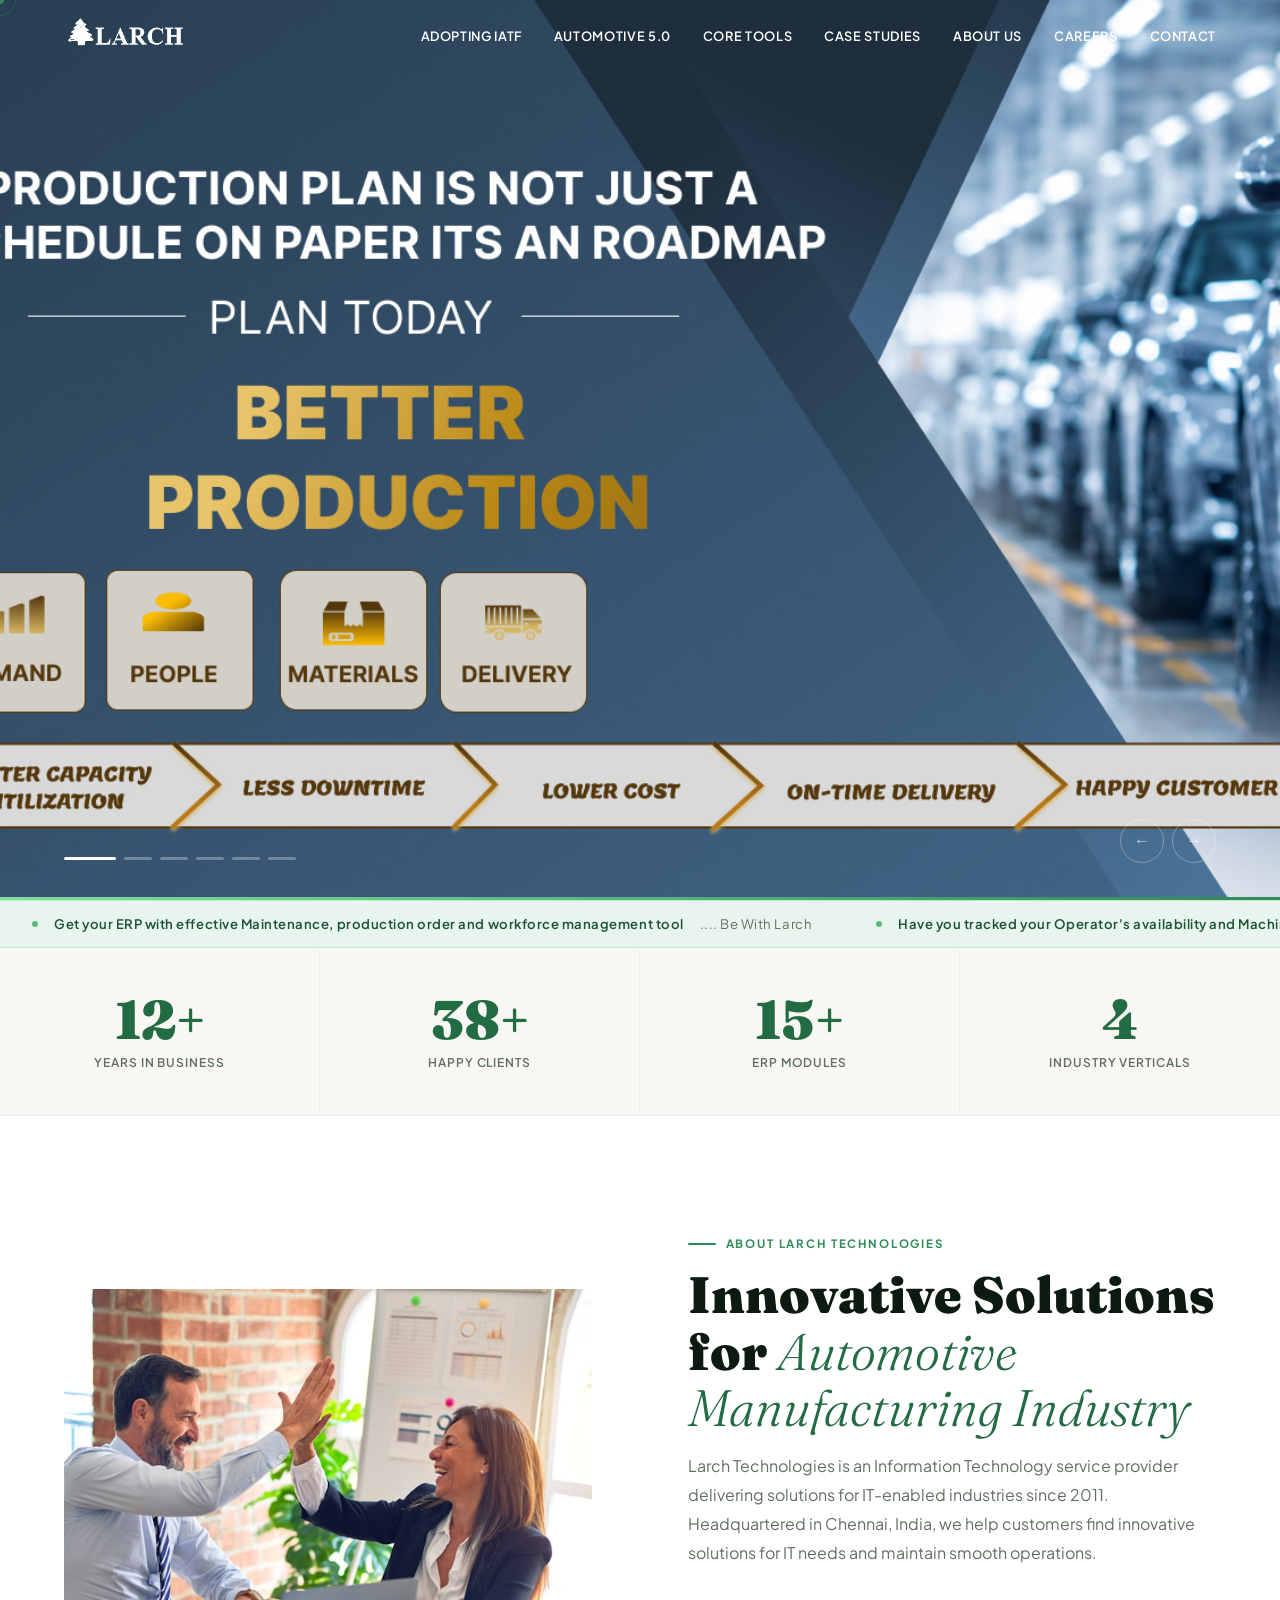
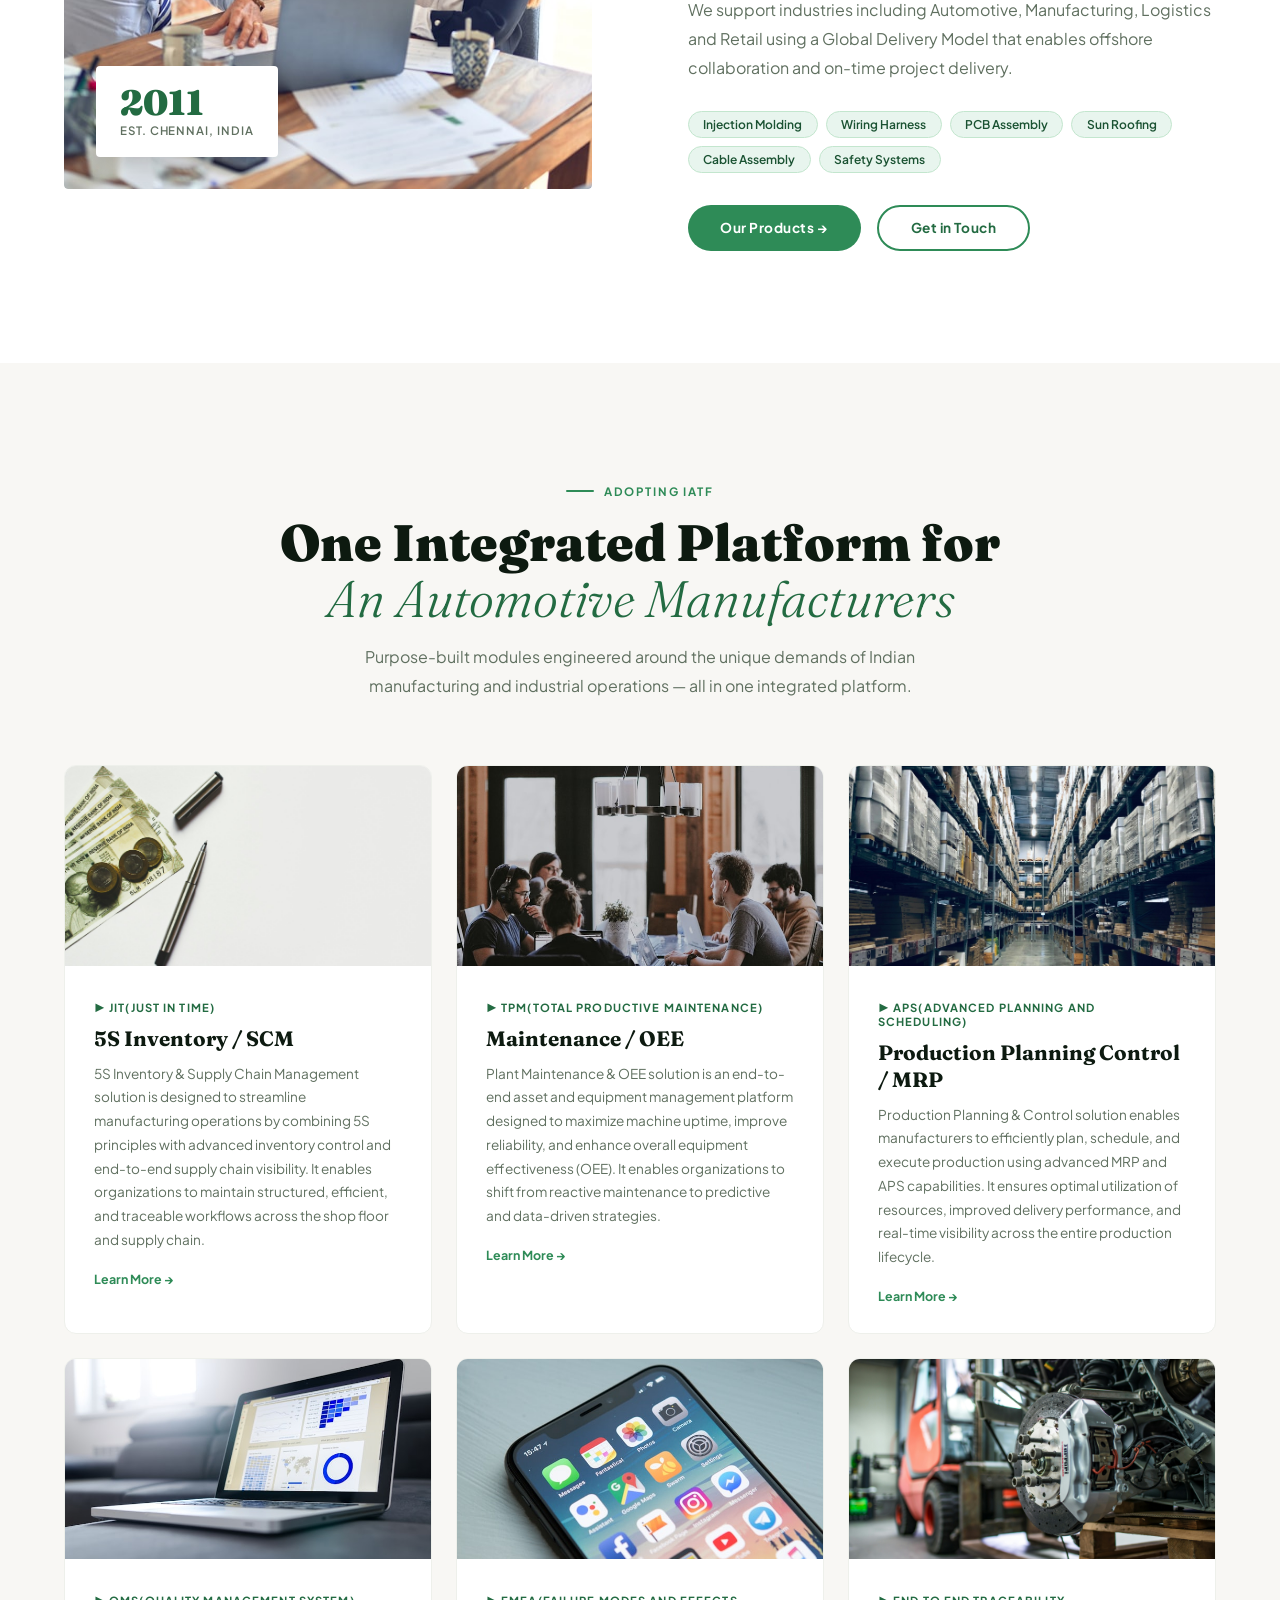
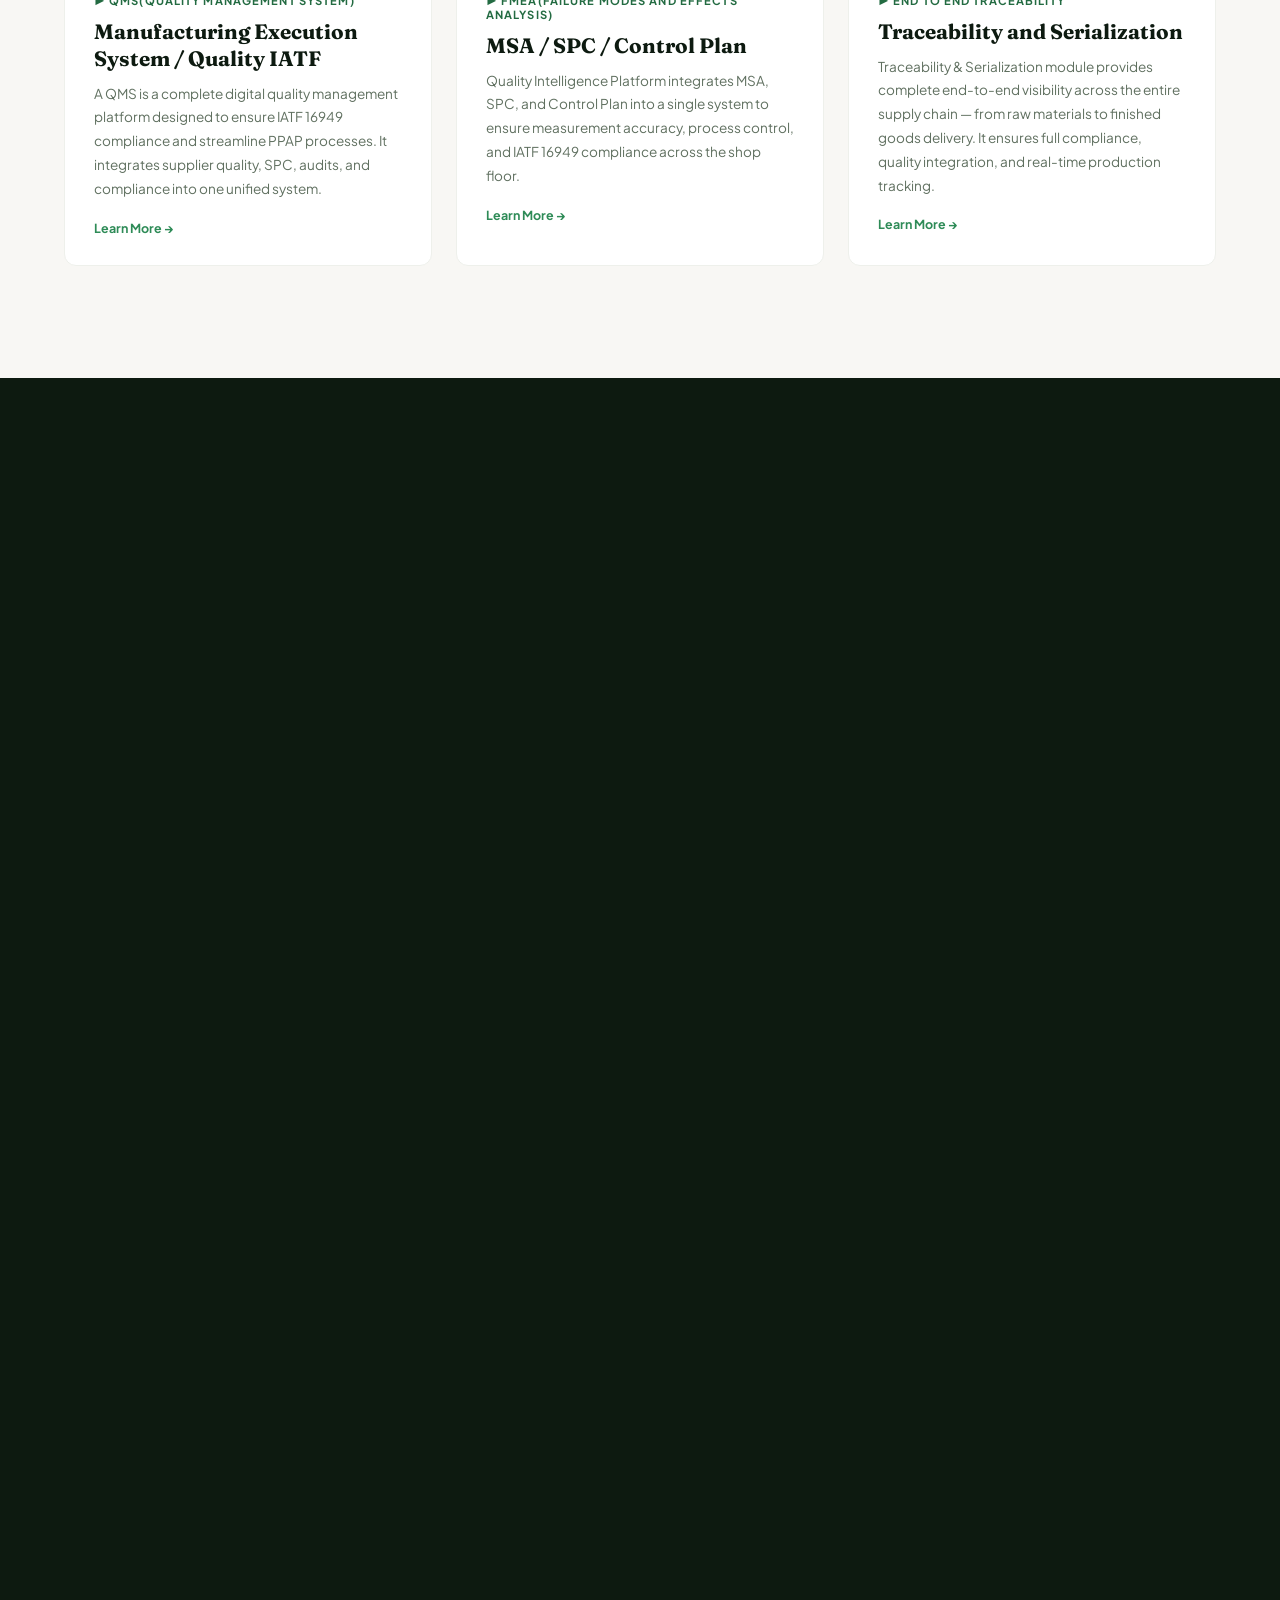
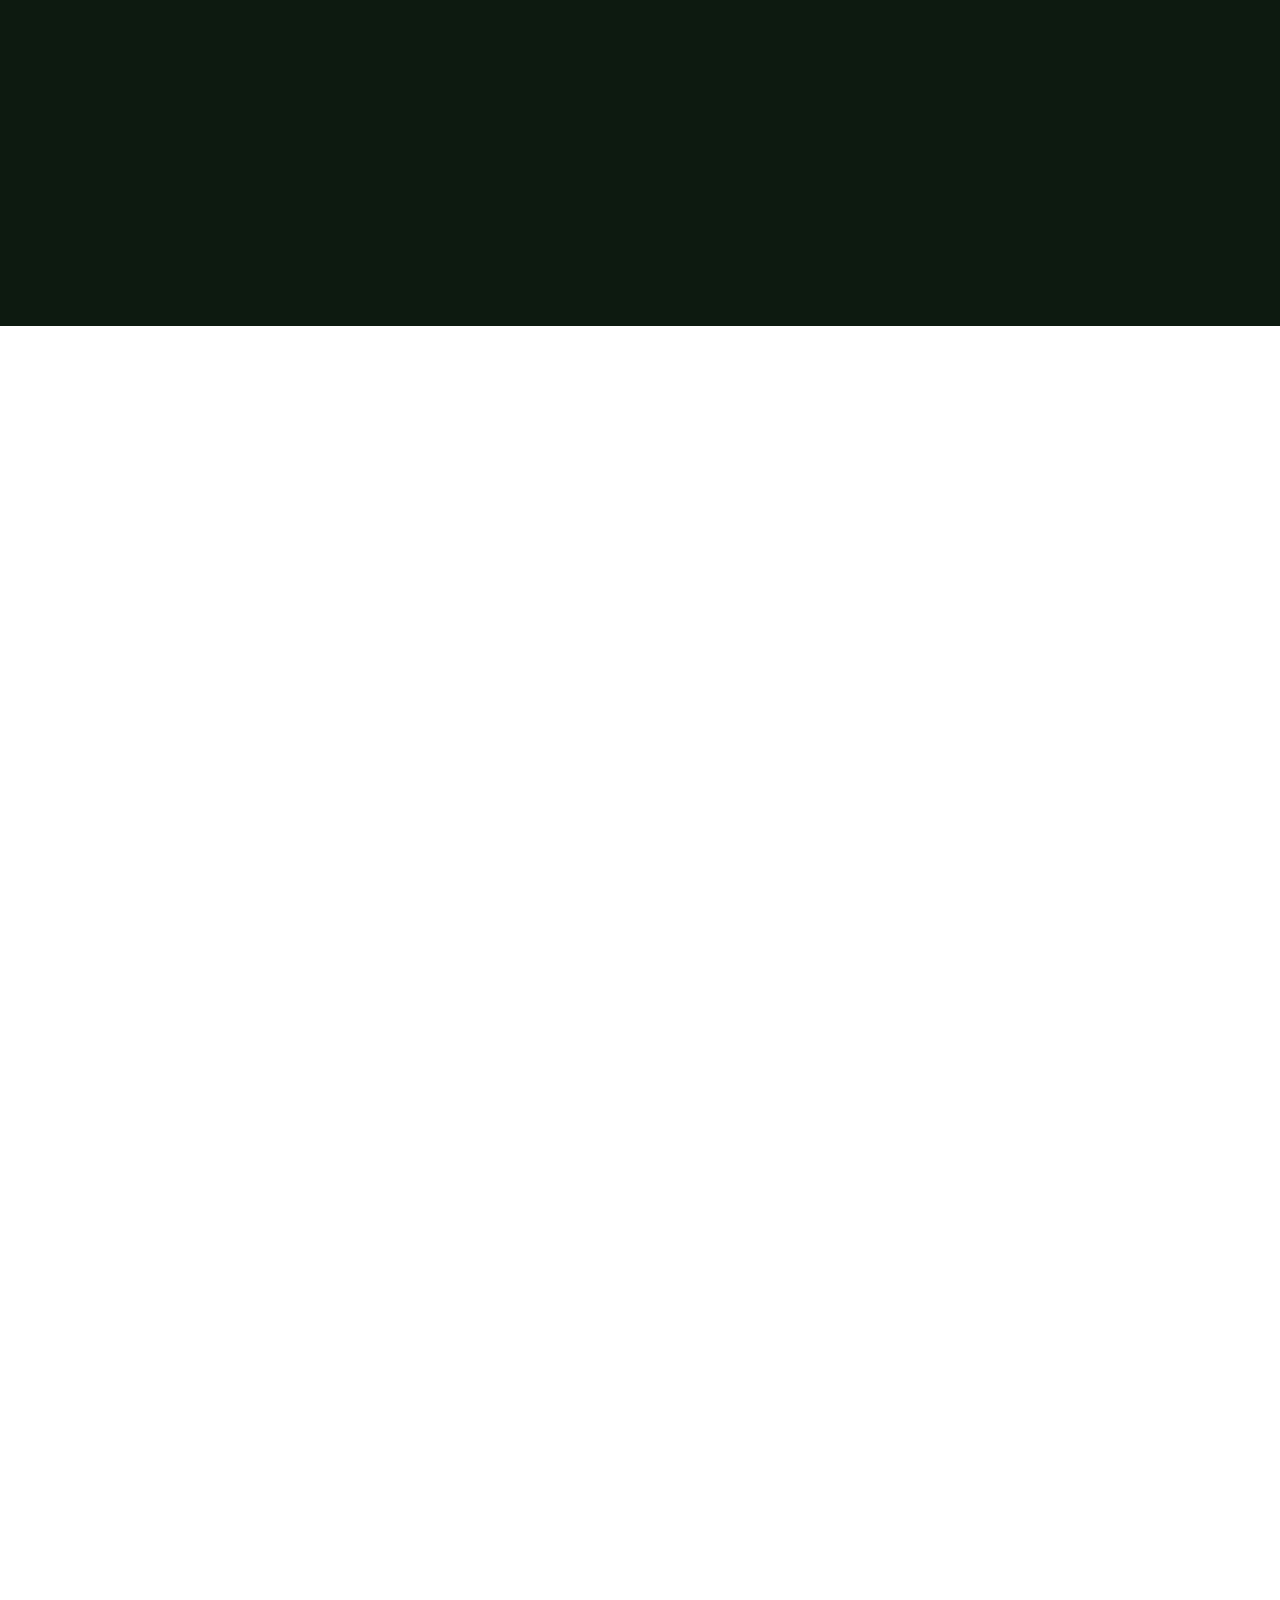
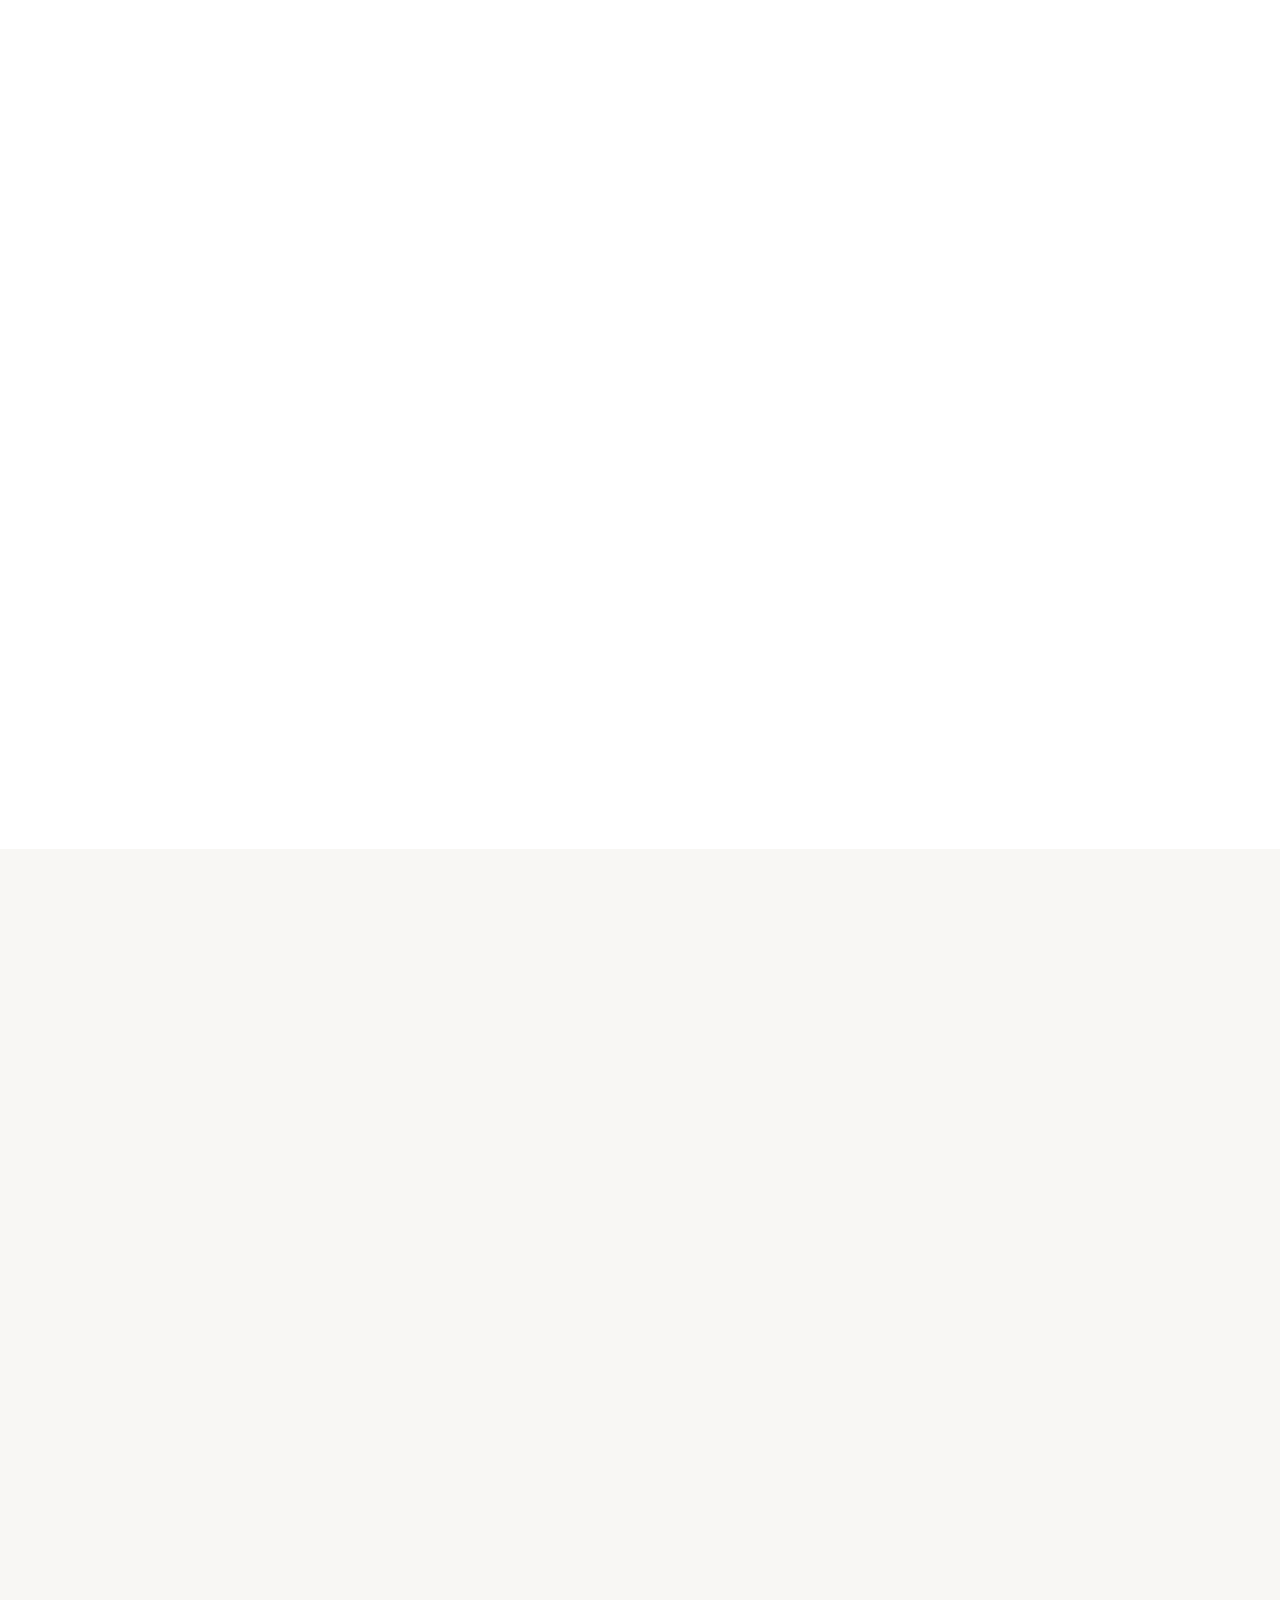
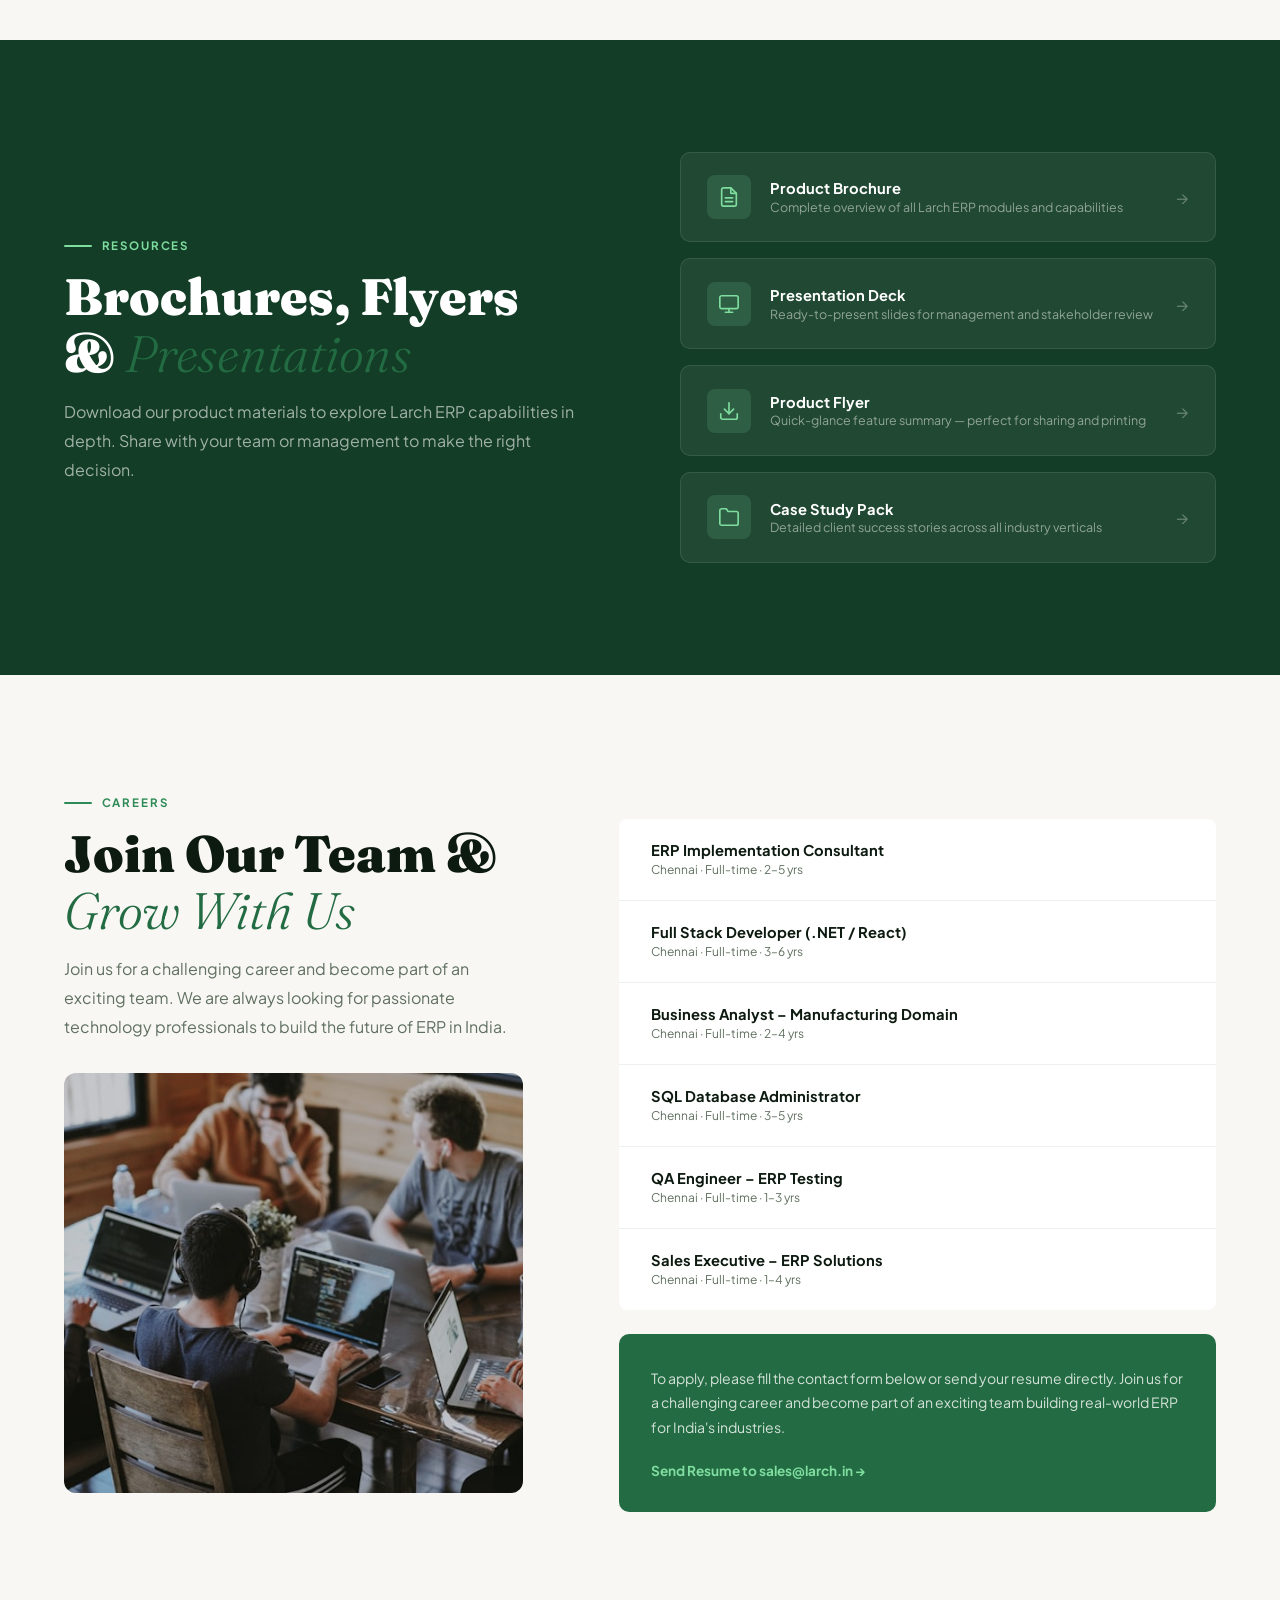
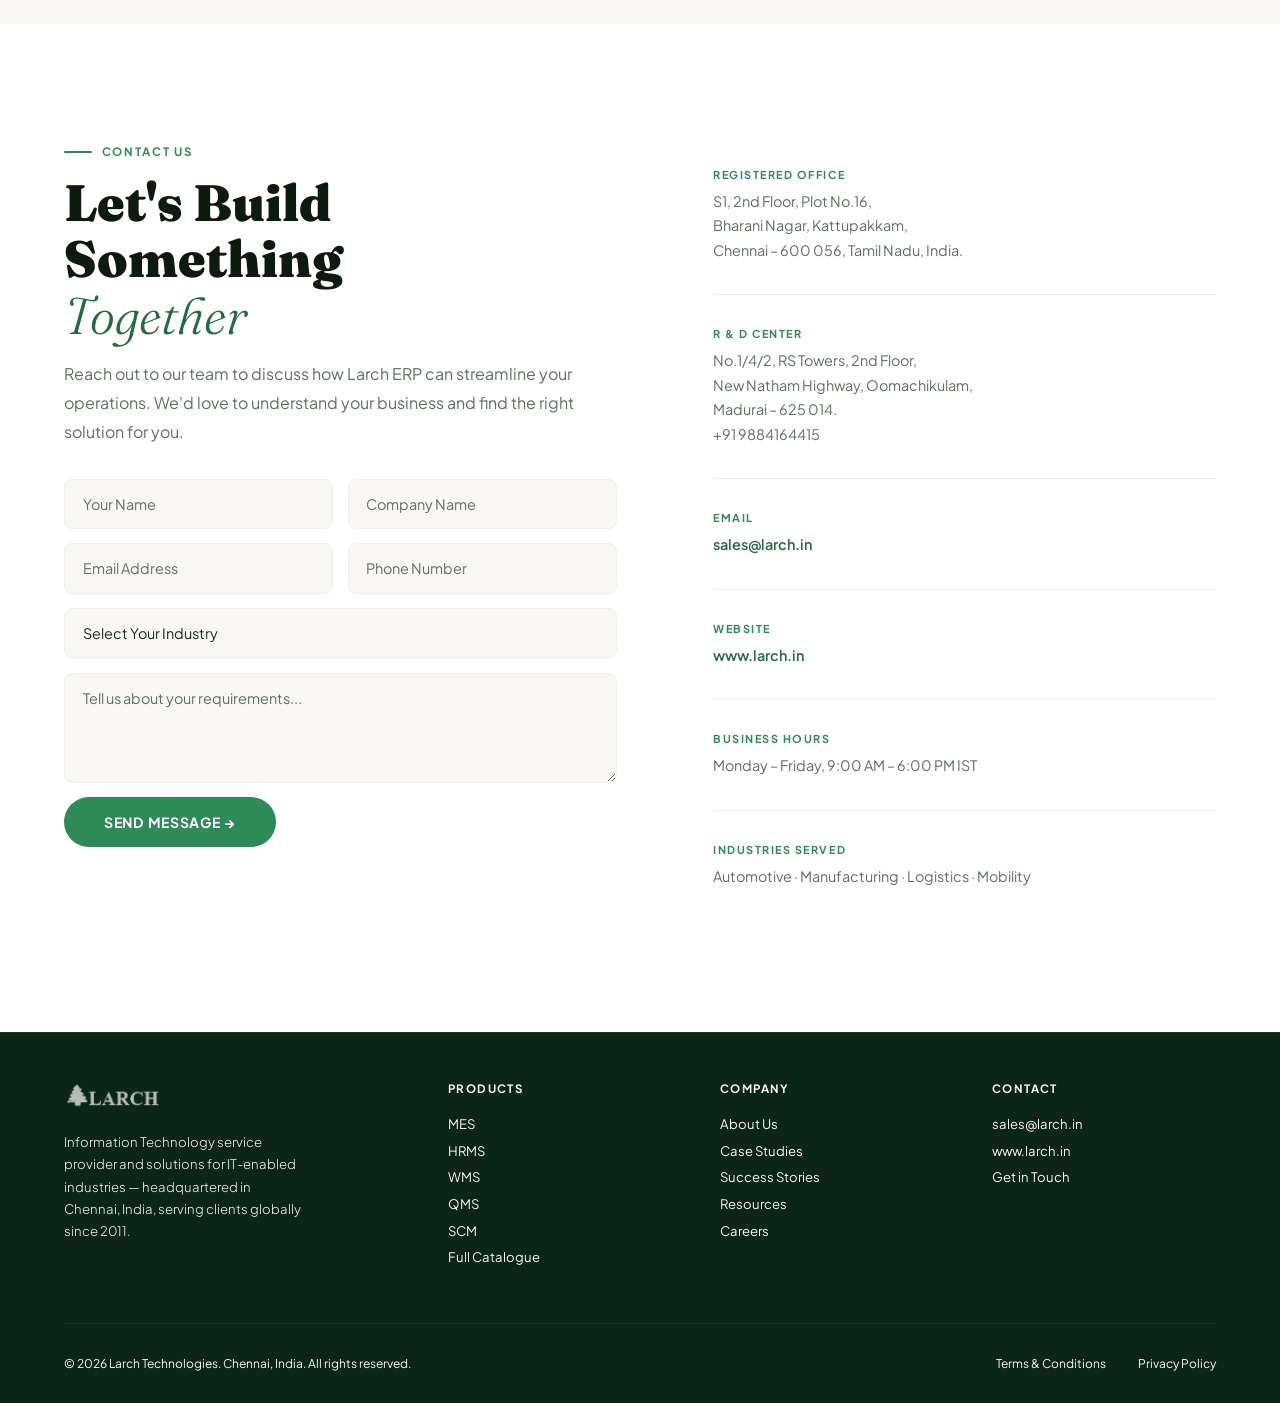
==== index.html @ 2466d387 "First commit" ====
<!DOCTYPE html>
<html lang="en">
<head>
<meta charset="UTF-8">
<meta name="viewport" content="width=device-width, initial-scale=1.0">
<title>LarchERP - An Automotive Manufacturing Software</title>
<link rel="stylesheet" href="style.css">

</head>
<body>
 
<div class="cur" id="cur"></div>
<div class="cur-r" id="cur-r"></div>
 
<!-- ── NAV ── -->
<nav id="nav">
  <div class="nav-logo">
    <a href="index.html">
        <img src="images/LarchLogo.png" alt="Larch Technologies">
    </a>
</div>
  <ul class="nav-links">
    <li><a href="#features">Adopting IATF</a></li>
    <li><a href="#cases">Automotive 5.0</a></li>
    <li><a href="#features">Core Tools</a></li>
    <li><a href="#cases">Case Studies</a></li>
    <li><a href="#about">About Us</a></li>
    <li><a href="#careers">Careers</a></li>
    <li><a href="#contact">Contact</a></li>
  </ul>
</nav>
 
<!-- ── HERO SLIDER ── -->
<div class="hero">
  <div class="hero-slides" id="hslides">
 
    <div class="hslide active">
      <img src="images\Prod.jpeg" alt="Manufacturing ERP">
      <div class="hero-content">
        <div class="hero-badge">Manufacturing ERP · Since 2011</div>
        <h1>Get your ERP with<br><em>Effective Production</em><br>Management</h1>
        <p class="hero-sub">Larch Technologies delivers intelligent ERP solutions for Automotive, Manufacturing, Logistics and Retail — unifying every operation on one powerful platform.</p>
        <div class="hero-btns">
          <button class="btn-white" onclick="document.getElementById('features').scrollIntoView({behavior:'smooth'})">Explore Features</button>
          <button class="btn-outline-w" onclick="document.getElementById('contact').scrollIntoView({behavior:'smooth'})">Get in Touch</button>
        </div>
      </div>
    </div>
    <div class="hslide active">
      <img src="images\newdatadecision1.jpeg" alt="Manufacturing ERP">
      <div class="hero-content">
        <div class="hero-badge">Manufacturing ERP · Since 2011</div>
        <h1>Get your ERP with<br><em>Effective Production</em><br>Management</h1>
        <p class="hero-sub">Larch Technologies delivers intelligent ERP solutions for Automotive, Manufacturing, Logistics and Retail — unifying every operation on one powerful platform.</p>
        <div class="hero-btns">
          <button class="btn-white" onclick="document.getElementById('features').scrollIntoView({behavior:'smooth'})">Explore Features</button>
          <button class="btn-outline-w" onclick="document.getElementById('contact').scrollIntoView({behavior:'smooth'})">Get in Touch</button>
        </div>
      </div>
    </div>
 
    <div class="hslide">
      <img src="images/pexels-lex-ger-2021617-4294075.jpg" alt="Machine Tracking">
      <div class="hero-content">
        <div class="hero-badge">Real-Time Visibility · MES</div>
        <h1>Track Operator Availability<br>& <em>Machine Status</em><br>in Real Time</h1>
        <p class="hero-sub">Our Manufacturing Execution System validates Machine, Manpower and Overall Equipment Efficiency (OEE) the right way — live, accurate, and actionable.</p>
        <div class="hero-btns">
          <button class="btn-white" onclick="document.getElementById('features').scrollIntoView({behavior:'smooth'})">See MES Features</button>
          <button class="btn-outline-w" onclick="document.getElementById('cases').scrollIntoView({behavior:'smooth'})">Case Studies</button>
        </div>
      </div>
    </div>
 
    <div class="hslide">
      <img src="images/photo-1553413077-190dd305871c.jpg" alt="Warehouse Barcode">
      <div class="hero-content">
        <div class="hero-badge">Warehouse Management · WMS</div>
        <h1>Realtime Barcode Inventory<br>Keeps You <em>Relaxed</em><br>on the Shop Floor</h1>
        <p class="hero-sub">Complete control over warehouse movement, inventory tracking, and supply chain management — integrated seamlessly into your ERP ecosystem.</p>
        <div class="hero-btns">
          <button class="btn-white" onclick="document.getElementById('catalogue').scrollIntoView({behavior:'smooth'})">View Catalogue</button>
          <button class="btn-outline-w" onclick="document.getElementById('contact').scrollIntoView({behavior:'smooth'})">Talk to Us</button>
        </div>
      </div>
    </div>
    <div class="hslide">
     <img src="images/pexels-asphotography-106344.jpg" alt="ERP Dashboard">
     <div class="hero-content">
       <div class="hero-badge">Real-Time Analytics · ERP Dashboard</div>
       <h1>Monitor Your Business<br>with <em>Live Data</em><br>and Smart Insights</h1>
       <p class="hero-sub">Larch ERP gives you real-time dashboards and analytics — track performance, measure OEE, and make decisions faster than ever before.</p>
       <div class="hero-btns">
         <button class="btn-white" onclick="document.getElementById('features').scrollIntoView({behavior:'smooth'})">Explore Features</button>
         <button class="btn-outline-w" onclick="document.getElementById('contact').scrollIntoView({behavior:'smooth'})">Get in Touch</button>
    </div>
  </div>
</div>

<div class="hslide">
  <img src="images/pexels-pixabay-236705.png" alt="Automotive Factory">
  <div class="hero-content">
    <div class="hero-badge">Automotive Manufacturing · Industry 4.0</div>
    <h1>Power Your Factory<br>with <em>Smart Automation</em><br>and ERP Control</h1>
    <p class="hero-sub">From robotic assembly lines to real-time production tracking — Larch ERP integrates seamlessly with modern automotive manufacturing operations.</p>
    <div class="hero-btns">
      <button class="btn-white" onclick="document.getElementById('features').scrollIntoView({behavior:'smooth'})">See MES Features</button>
      <button class="btn-outline-w" onclick="document.getElementById('cases').scrollIntoView({behavior:'smooth'})">Case Studies</button>
    </div>
  </div>
</div>

<div class="hslide">
  <img src="images/pexels-pixabay-236705.png" alt="Industrial Factory">
  <div class="hero-content">
    <div class="hero-badge">Industrial Manufacturing · Shop Floor</div>
    <h1>Take Full Control<br>of Your <em>Shop Floor</em><br>Operations</h1>
    <p class="hero-sub">Larch ERP gives complete visibility across your entire factory — from raw materials to finished goods — all managed from one powerful platform.</p>
    <div class="hero-btns">
      <button class="btn-white" onclick="document.getElementById('catalogue').scrollIntoView({behavior:'smooth'})">View Catalogue</button>
      <button class="btn-outline-w" onclick="document.getElementById('contact').scrollIntoView({behavior:'smooth'})">Talk to Us</button>
    </div>
  </div>
</div>
 
  </div>
  <div class="hero-dots" id="hdots">
    <div class="hdot on" onclick="goH(0)"></div>
    <div class="hdot" onclick="goH(1)"></div>
    <div class="hdot" onclick="goH(2)"></div>
    <div class="hdot" onclick="goH(3)"></div>
    <div class="hdot" onclick="goH(4)"></div>
    <div class="hdot" onclick="goH(5)"></div>
  </div>
  <div class="hero-arrows">
    <button class="harr" onclick="prevH()">&#8592;</button>
    <button class="harr" onclick="nextH()">&#8594;</button>
  </div>
  <div class="hero-prog"><div class="hero-prog-fill" id="hpf"></div></div>
</div>
 
<!-- ── "BE WITH LARCH" MARQUEE ── -->
<div class="be-with">
  <div class="bw-inner">
    <div class="bw-track">
      <div class="bw-item"><span class="bw-dot"></span>Get your ERP with effective Maintenance, production order and workforce management tool<em>.... Be With Larch</em></div>
      <div class="bw-item"><span class="bw-dot"></span>Have you tracked your Operator's availability and Machine status before production planning<em>.... Be With Larch</em></div>
      <div class="bw-item"><span class="bw-dot"></span>Have you ever validate your Machine, Manpower and Overall Equipment Efficiency (OEE) correctly<em>.... Be With Larch</em></div>
      <div class="bw-item"><span class="bw-dot"></span>Realtime Barcode Inventory movement helps you to be relaxed in Shop Floor<em>.... Be With Larch</em></div>
      <!-- duplicate -->
      <div class="bw-item"><span class="bw-dot"></span>Get your ERP with effective Maintenance, production order and workforce management tool<em>.... Be With Larch</em></div>
      <div class="bw-item"><span class="bw-dot"></span>Have you tracked your Operator's availability and Machine status before production planning<em>.... Be With Larch</em></div>
      <div class="bw-item"><span class="bw-dot"></span>Have you ever validate your Machine, Manpower and Overall Equipment Efficiency (OEE) correctly<em>.... Be With Larch</em></div>
      <div class="bw-item"><span class="bw-dot"></span>Realtime Barcode Inventory movement helps you to be relaxed in Shop Floor<em>.... Be With Larch</em></div>
    </div>
  </div>
</div>
 
<!-- ── STATS ── -->
<div class="stats-row">
  <div class="stat-cell"><span class="stat-num" data-t="12">0</span><div class="stat-lbl">Years in Business</div></div>
  <div class="stat-cell"><span class="stat-num" data-t="38">0</span><div class="stat-lbl">Happy Clients</div></div>
  <div class="stat-cell"><span class="stat-num" data-t="15">0</span><div class="stat-lbl">ERP Modules</div></div>
  <div class="stat-cell"><span class="stat-num" data-t="4">0</span><div class="stat-lbl">Industry Verticals</div></div>
</div>
 
<!-- ── ABOUT / INTRO ── -->
<section class="intro-sec" id="about">
  <div class="intro-layout">
    <div class="intro-img rev">
      <img src="images/photo-1600880292203-757bb62b4baf.jpg" alt="Larch Team">
      <div class="intro-img-badge">
        <div class="big">2011</div>
        <div class="sm">Est. Chennai, India</div>
      </div>
    </div>
    <div class="intro-text">
      <div class="sec-eyebrow rev">About Larch Technologies</div>
      <h2 class="sec-h rev">Innovative Solutions<br>for <em>Automotive Manufacturing Industry</em></h2>
      <p class="sec-sub rev">Larch Technologies is an Information Technology service provider delivering solutions for IT-enabled industries since 2011. Headquartered in Chennai, India, we help customers find innovative solutions for IT needs and maintain smooth operations.</p>
      <p class="sec-sub rev" style="margin-top:1rem">We support industries including Automotive, Manufacturing, Logistics and Retail using a Global Delivery Model that enables offshore collaboration and on-time project delivery.</p>
      <div class="intro-pills rev" style="margin-top:1.5rem">
        <span class="pill">Injection Molding</span>
        <span class="pill">Wiring Harness</span>
        <span class="pill">PCB Assembly</span>
        <span class="pill">Sun Roofing</span>
        <span class="pill">Cable Assembly</span>
        <span class="pill">Safety Systems</span>
      </div>
      <div style="display:flex;gap:1rem;flex-wrap:wrap" class="rev">
        <button class="btn-green" onclick="document.getElementById('features').scrollIntoView({behavior:'smooth'})">Our Products &#8594;</button>
        <button class="btn-green-outline" onclick="document.getElementById('contact').scrollIntoView({behavior:'smooth'})">Get in Touch</button>
      </div>
    </div>
  </div>
</section>
 
<!-- ── Adopting IATF ── -->
<section class="feat-sec" id="features">
  <div class="feat-header">
    <div class="sec-eyebrow rev">Adopting IATF</div>
    <h2 class="sec-h rev">One Integrated Platform for<br><em>An Automotive Manufacturers</em></h2>
    <p class="sec-sub rev">Purpose-built modules engineered around the unique demands of Indian manufacturing and industrial operations — all in one integrated platform.</p>
  </div>
  <div class="feat-grid">
 
    <div class="feat-card rev">
      <img class="feat-img" src="images/photo-1565514158740-064f34bd6cfd.jpg" alt="MES">
      <div class="feat-body">
        <div class="feat-tag">&#9654; JIT(Just in Time)</div>
        <h3>5S Inventory / SCM</h3>
        <p>5S Inventory & Supply Chain Management solution is designed to streamline manufacturing operations by combining 5S principles with advanced inventory control and end-to-end supply chain visibility. It enables organizations to maintain structured, efficient, and traceable workflows across the shop floor and supply chain.</p>
        <div class="feat-actions">
          <a href="feature.html?id=0" class="feat-link">Learn More &#8594;</a>
        </div>
      </div>
    </div>
 
    <div class="feat-card rev rd1">
      <img class="feat-img" src="images/photo-1521737604893-d14cc237f11d.jpg" alt="HRMS">
      <div class="feat-body">
        <div class="feat-tag">&#9654; TPM(Total Productive Maintenance)</div>
        <h3>Maintenance / OEE</h3>
        <p>Plant Maintenance & OEE solution is an end-to-end asset and equipment management platform designed to maximize machine uptime, improve reliability, and enhance overall equipment effectiveness (OEE). It enables organizations to shift from reactive maintenance to predictive and data-driven strategies.</p>
        <div class="feat-actions">
          <a href="feature.html?id=1" class="feat-link">Learn More &#8594;</a>
        </div>
      </div>
    </div>
 
    <div class="feat-card rev rd2">
      <img class="feat-img" src="images/photo-1553413077-190dd305871c.jpg" alt="WMS">
      <div class="feat-body">
        <div class="feat-tag">&#9654; APS(Advanced Planning and Scheduling)</div>
        <h3>Production Planning Control / MRP</h3>
        <p>Production Planning & Control solution enables manufacturers to efficiently plan, schedule, and execute production using advanced MRP and APS capabilities. It ensures optimal utilization of resources, improved delivery performance, and real-time visibility across the entire production lifecycle.</p>
        <div class="feat-actions">
          <a href="feature.html?id=2" class="feat-link">Learn More &#8594;</a>
        </div>
      </div>
    </div>
 
    <div class="feat-card rev rd1">
      <img class="feat-img" src="images/photo-1504868584819-f8e8b4b6d7e3.jpg" alt="QMS">
      <div class="feat-body">
        <div class="feat-tag">&#9654; QMS(Quality Management System)</div>
        <h3>Manufacturing Execution System / Quality IATF</h3>
        <p>A QMS is a complete digital quality management platform designed to ensure IATF 16949 compliance and streamline PPAP processes. It integrates supplier quality, SPC, audits, and compliance into one unified system.</p>
        <div class="feat-actions">
          <a href="feature.html?id=3" class="feat-link">Learn More &#8594;</a>
        </div>
      </div>
    </div>
 
    <div class="feat-card rev rd2">
      <img class="feat-img" src="images/photo-1512941937669-90a1b58e7e9c.jpg" alt="Mobility">
      <div class="feat-body">
        <div class="feat-tag">&#9654; FMEA(Failure Modes and Effects Analysis)</div>
        <h3>MSA / SPC / Control Plan</h3>
        <p>Quality Intelligence Platform integrates MSA, SPC, and Control Plan into a single system to ensure measurement accuracy, process control, and IATF 16949 compliance across the shop floor.</p>
        <div class="feat-actions">
          <a href="feature.html?id=4" class="feat-link">Learn More &#8594;</a>
        </div>
      </div>
    </div>
 
    <div class="feat-card rev rd3">
      <img class="feat-img" src="images/pexels-lex-ger-2021617-4294075.jpg" alt="SCM">
      <div class="feat-body">
        <div class="feat-tag">&#9654; End to End Traceability</div>
        <h3>Traceability and Serialization</h3>
        <p>Traceability & Serialization module provides complete end-to-end visibility across the entire supply chain — from raw materials to finished goods delivery. It ensures full compliance, quality integration, and real-time production tracking.</p>
        <div class="feat-actions">
          <a href="feature.html?id=5" class="feat-link">Learn More &#8594;</a>
        </div>
      </div>
    </div>
 
  </div>
</section>
 
<!-- ── CASE STUDIES ── -->
<section class="cases-sec" id="cases">
  <div class="cases-header">
    <div>
      <div class="sec-eyebrow rev">Automotive 5.0</div>
      <h2 class="sec-h rev">Real Challenges.<br><em>Proven Results.</em></h2>
    </div>
    <button class="btn-outline-w rev" onclick="document.getElementById('contact').scrollIntoView({behavior:'smooth'})">View All Cases</button>
  </div>
  <div class="cases-grid">

    <div class="case-card rev">
      <img class="case-img" src="images/pexels-kateryna-babaieva-1423213-2760241.jpg" alt="Automotive">
      <div class="case-body">
        <div class="case-ind">Automotive Manufacturing</div>
        <h3>Multi-Plant Production Unification in Automotive Manufacturing</h3>
        <p>A Tier-1 supplier across 5 plants faced fragmented data, inconsistent processes and no real-time visibility across operations.</p>
        <div class="case-metrics">
          <div class="cmet"><div class="cmet-v">20%</div><div class="cmet-l">Better OEE</div></div>
          <div class="cmet"><div class="cmet-v">30%</div><div class="cmet-l">Less Defects</div></div>
          <div class="cmet"><div class="cmet-v">18%</div><div class="cmet-l">Less Downtime</div></div>
        </div>
        <div class="case-actions">
          <a class="read-more-btn" href="case.html?id=0">Read More &#8594;</a>
        </div>
      </div>
    </div>

    <div class="case-card rev rd1">
      <img class="case-img" src="images/pexels-lex-ger-2021617-4294075.jpg" alt="Logistics">
      <div class="case-body">
        <div class="case-ind">Logistics &amp; Distribution</div>
        <h3>Real-Time Visibility Across Multi-State Operations</h3>
        <p>A logistics company needed centralized procurement, GST automation, and unified operations across state borders.</p>
        <div class="case-metrics">
          <div class="cmet"><div class="cmet-v">60%</div><div class="cmet-l">Less Manual Work</div></div>
          <div class="cmet"><div class="cmet-v">4</div><div class="cmet-l">States Unified</div></div>
          <div class="cmet"><div class="cmet-v">100%</div><div class="cmet-l">GST Automated</div></div>
        </div>
        <div class="case-actions">
          <a class="read-more-btn" href="case.html?id=1">Read More &#8594;</a>
        </div>
      </div>
    </div>

    <div class="case-card rev rd2">
      <img class="case-img" src="images/photo-1565514158740-064f34bd6cfd.jpg" alt="Manufacturing">
      <div class="case-body">
        <div class="case-ind">Industrial Manufacturing</div>
        <h3>OEE Validation &amp; Downtime Reduction with MES</h3>
        <p>A precision manufacturer deployed Larch MES to validate machine efficiency and operator availability in real time.</p>
        <div class="case-metrics">
          <div class="cmet"><div class="cmet-v">29%</div><div class="cmet-l">Fewer Breakdowns</div></div>
          <div class="cmet"><div class="cmet-v">OEE</div><div class="cmet-l">Live Validated</div></div>
          <div class="cmet"><div class="cmet-v">100%</div><div class="cmet-l">Traceability</div></div>
        </div>
        <div class="case-actions">
          <a class="read-more-btn" href="case.html?id=2">Read More &#8594;</a>
        </div>
      </div>
    </div>

    <div class="case-card rev rd3">
      <img class="case-img" src="images/photo-1556742049-0cfed4f6a45d.jpg" alt="Retail">
      <div class="case-body">
        <div class="case-ind">Retail &amp; FMCG</div>
        <h3>Scaling Inventory Without Scaling Headcount</h3>
        <p>A retail chain with 12 outlets implemented WMS and barcode scanning — eliminating stockouts and overstock situations.</p>
        <div class="case-metrics">
          <div class="cmet"><div class="cmet-v">45%</div><div class="cmet-l">Less Variance</div></div>
          <div class="cmet"><div class="cmet-v">12</div><div class="cmet-l">Outlets Unified</div></div>
          <div class="cmet"><div class="cmet-v">3hr</div><div class="cmet-l">Saved Daily</div></div>
        </div>
        <div class="case-actions">
          <a class="read-more-btn" href="case.html?id=3">Read More &#8594;</a>
        </div>
      </div>
    </div>

  </div>
</section>

<!-- ── CASE STUDY POPUP ── -->
<div class="case-overlay" id="caseOverlay" onclick="closeCase()"></div>
<div class="case-popup" id="casePopup">
  <button class="case-close" onclick="closeCase()">&#10005;</button>
  <div class="case-popup-img-wrap">
    <img class="case-popup-img" id="popupImg" src="" alt="">
    <div class="case-popup-ind" id="popupInd"></div>
  </div>
  <div class="case-popup-body">
    <h2 class="case-popup-title" id="popupTitle"></h2>
    <div class="case-popup-metrics" id="popupMetrics"></div>
    <div class="case-popup-content" id="popupContent"></div>
    <a class="case-download-btn" id="popupDownload" href="#" download>
      <svg viewBox="0 0 24 24" fill="none" stroke="currentColor" stroke-width="2" stroke-linecap="round" stroke-linejoin="round" style="width:18px;height:18px"><path d="M21 15v4a2 2 0 0 1-2 2H5a2 2 0 0 1-2-2v-4"/><polyline points="7,10 12,15 17,10"/><line x1="12" y1="15" x2="12" y2="3"/></svg>
      Download Case Study PDF
    </a>
  </div>
</div>
 
<!-- ── BUSINESS CATALOGUE ── -->
<section class="cat-sec" id="catalogue">
  <div class="cat-layout">
    <div>
      <div class="sec-eyebrow rev">Business Catalogue</div>
      <h2 class="sec-h rev">A Complete Module<br>for <em>Every Function</em></h2>
      <p class="sec-sub rev">Deploy what your business needs today — and scale with additional modules as you grow. Every module integrates seamlessly into the Larch ERP ecosystem.</p>
      <div class="cat-modules rev rd1">
        <div class="cat-mod act"><div class="cat-mod-name"><div class="cat-dot"></div>Manufacturing Execution System</div><span class="cat-badge">Core</span></div>
        <div class="cat-mod"><div class="cat-mod-name"><div class="cat-dot"></div>Warehouse Management System</div><span class="cat-badge">Core</span></div>
        <div class="cat-mod"><div class="cat-mod-name"><div class="cat-dot"></div>HR Management &amp; Payroll</div><span class="cat-badge">Core</span></div>
        <div class="cat-mod"><div class="cat-mod-name"><div class="cat-dot"></div>Production Planning &amp; Scheduling</div><span class="cat-badge">Core</span></div>
        <div class="cat-mod"><div class="cat-mod-name"><div class="cat-dot"></div>Finance, Accounts &amp; GST</div><span class="cat-badge">Core</span></div>
        <div class="cat-mod"><div class="cat-mod-name"><div class="cat-dot"></div>Quality Management System</div><span class="cat-badge">Core</span></div>
        <div class="cat-mod"><div class="cat-mod-name"><div class="cat-dot"></div>Visitor Management System</div><span class="cat-badge add">Add-on</span></div>
        <div class="cat-mod"><div class="cat-mod-name"><div class="cat-dot"></div>Barcode &amp; RFID Inventory</div><span class="cat-badge add">Add-on</span></div>
        <div class="cat-mod"><div class="cat-mod-name"><div class="cat-dot"></div>Sales &amp; CRM</div><span class="cat-badge add">Add-on</span></div>
        <div class="cat-mod"><div class="cat-mod-name"><div class="cat-dot"></div>Supply Chain Management</div><span class="cat-badge add">Add-on</span></div>
      </div>
      <div style="margin-top:1.8rem" class="rev rd2">
        <button class="btn-green" onclick="document.getElementById('contact').scrollIntoView({behavior:'smooth'})">Download Full Catalogue &#8594;</button>
      </div>
    </div>
    <div class="cat-img rev rd2">
      <img src="images/photo-1587293852726-70cdb56c2866.jpg" alt="ERP Dashboard">
    </div>
  </div>
</section>
 
<!-- ── INDUSTRIES ── -->
<section class="ind-sec" id="industries">
  <div class="sec-eyebrow rev">Industries We Serve</div>
  <h2 class="sec-h rev">Built for the Way<br><em>Plug and Play quick Installation</em></h2>
  <div class="ind-grid">
    <div class="ind-card rev">
      <img src="images\injection molding.jpeg" alt="Automotive">
      <div class="ind-label"><span>Industry</span><h3>Injection Molding</h3></div>
    </div>
    <div class="ind-card rev rd1">
      <img src="images\wiring harness.jpeg" alt="Logistics">
      <div class="ind-label"><span>Industry</span><h3>Wiring Harness</h3></div>
    </div>
    <div class="ind-card rev rd2">
      <img src="images\pcb.jpeg" alt="Retail">
      <div class="ind-label"><span>Industry</span><h3>PCB Assembly</h3></div>
    </div>
    <div class="ind-card rev rd3">
      <img src="images\cable assembly.jpeg" alt="IT Services">
      <div class="ind-label"><span>Industry</span><h3>Cable Assembly</h3></div>
    </div>
    <div class="ind-card rev rd3">
      <img src="images\safety system.jpeg" alt="IT Services">
      <div class="ind-label"><span>Industry</span><h3>Safety Systems</h3></div>
    </div>
    <div class="ind-card rev rd3">
      <img src="images\sun roofing.jpeg" alt="IT Services">
      <div class="ind-label"><span>Industry</span><h3>Sun Roofing Systems</h3></div>
    </div>
    <div class="ind-card rev rd3">
      <img src="images\filler neck tube.jpeg" alt="IT Services">
      <div class="ind-label"><span>Industry</span><h3>Filler Neck/Filler Tube</h3></div>
    </div>
  </div>
</section>
 
<!-- ── SUCCESS STORIES ── -->
<section class="test-sec" id="stories">
  <div class="sec-eyebrow rev">Success Stories</div>
  <h2 class="sec-h rev">What Our Clients<br><em>Say About Us</em></h2>
  <div class="test-grid">
    <div class="test-card rev">
      <div class="test-quote">&ldquo;</div>
      <p class="test-text">Larch ERP transformed our production floor. We now track every operator, machine, and order in real time. Our OEE improved by over 30% in the first year of deployment — it exceeded all our expectations.</p>
      <div class="test-author">
        <div class="test-av-init">RS</div>
        <div><div class="test-name">Rajesh Sundaram</div><div class="test-role">Operations Head, Automotive Components Ltd</div></div>
      </div>
    </div>
    <div class="test-card rev rd1">
      <div class="test-quote">&ldquo;</div>
      <p class="test-text">The barcode WMS eliminated all our stock discrepancies overnight. We moved from weekly manual audits to real-time inventory visibility across all warehouses — a complete game changer for our operations.</p>
      <div class="test-author">
        <div class="test-av-init">PK</div>
        <div><div class="test-name">Priya Krishnamurthy</div><div class="test-role">Supply Chain Director, Metro Logistics</div></div>
      </div>
    </div>
    <div class="test-card rev rd2">
      <div class="test-quote">&ldquo;</div>
      <p class="test-text">Implementation was smooth. The Larch team genuinely understood our manufacturing process and the ongoing support has been excellent — they treat our challenges as their own and deliver results consistently.</p>
      <div class="test-author">
        <div class="test-av-init">AM</div>
        <div><div class="test-name">Arun Murugesan</div><div class="test-role">CEO, Precision Parts Manufacturing</div></div>
      </div>
    </div>
  </div>
</section>
 
<!-- ── RESOURCES / BROCHURES ── -->
<section class="res-sec" id="resources">
  <div class="res-layout">
    <div>
      <div class="sec-eyebrow rev">Resources</div>
      <h2 class="sec-h rev">Brochures, Flyers<br>&amp; <em>Presentations</em></h2>
      <p class="sec-sub rev">Download our product materials to explore Larch ERP capabilities in depth. Share with your team or management to make the right decision.</p>
    </div>
    <div class="res-cards">
      <a href="resources.html#brochure" class="res-card rev" target="_blank">
        <div class="res-icon"><svg viewBox="0 0 24 24"><path d="M14 2H6a2 2 0 0 0-2 2v16a2 2 0 0 0 2 2h12a2 2 0 0 0 2-2V8z"/><polyline points="14,2 14,8 20,8"/><line x1="16" y1="13" x2="8" y2="13"/><line x1="16" y1="17" x2="8" y2="17"/></svg></div>
        <div><h4>Product Brochure</h4><p>Complete overview of all Larch ERP modules and capabilities</p></div>
        <span class="res-card-arrow">&#8594;</span>
      </a>
      <a href="resources.html#deck" class="res-card rev rd1" target="_blank">
        <div class="res-icon"><svg viewBox="0 0 24 24"><rect x="2" y="3" width="20" height="14" rx="2"/><path d="M8 21h8M12 17v4"/></svg></div>
        <div><h4>Presentation Deck</h4><p>Ready-to-present slides for management and stakeholder review</p></div>
        <span class="res-card-arrow">&#8594;</span>
      </a>
      <a href="resources.html#flyer" class="res-card rev rd2" target="_blank">
        <div class="res-icon"><svg viewBox="0 0 24 24"><path d="M21 15v4a2 2 0 0 1-2 2H5a2 2 0 0 1-2-2v-4"/><polyline points="7,10 12,15 17,10"/><line x1="12" y1="15" x2="12" y2="3"/></svg></div>
        <div><h4>Product Flyer</h4><p>Quick-glance feature summary — perfect for sharing and printing</p></div>
        <span class="res-card-arrow">&#8594;</span>
      </a>
      <a href="resources.html#casestudy" class="res-card rev rd3" target="_blank">
        <div class="res-icon"><svg viewBox="0 0 24 24"><path d="M22 19a2 2 0 0 1-2 2H4a2 2 0 0 1-2-2V5a2 2 0 0 1 2-2h5l2 3h9a2 2 0 0 1 2 2z"/></svg></div>
        <div><h4>Case Study Pack</h4><p>Detailed client success stories across all industry verticals</p></div>
        <span class="res-card-arrow">&#8594;</span>
      </a>
    </div>
  </div>
</section>
 
<!-- ── CAREERS ── -->
<section class="car-sec" id="careers">
  <div class="car-layout">
    <div>
      <div class="sec-eyebrow rev">Careers</div>
      <h2 class="sec-h rev">Join Our Team &amp;<br><em>Grow With Us</em></h2>
      <p class="sec-sub rev">Join us for a challenging career and become part of an exciting team. We are always looking for passionate technology professionals to build the future of ERP in India.</p>
      <div class="car-img rev rd1" style="margin-top:2rem">
        <img src="images/photo-1522071820081-009f0129c71c.jpg" alt="Larch Team">
      </div>
    </div>
    <div>
      <div class="jobs rev rd2">
        <div class="job"><div><div class="job-t">ERP Implementation Consultant</div><div class="job-m">Chennai &middot; Full-time &middot; 2–5 yrs</div></div><a class="job-apply" href="mailto:sales@larch.in?subject=Application – ERP Implementation Consultant">Apply</a></div>
        <div class="job"><div><div class="job-t">Full Stack Developer (.NET / React)</div><div class="job-m">Chennai &middot; Full-time &middot; 3–6 yrs</div></div><a class="job-apply" href="mailto:sales@larch.in?subject=Application – Full Stack Developer (.NET / React)">Apply</a></div>
        <div class="job"><div><div class="job-t">Business Analyst – Manufacturing Domain</div><div class="job-m">Chennai &middot; Full-time &middot; 2–4 yrs</div></div><a class="job-apply" href="mailto:sales@larch.in?subject=Application – Business Analyst (Manufacturing Domain)">Apply</a></div>
        <div class="job"><div><div class="job-t">SQL Database Administrator</div><div class="job-m">Chennai &middot; Full-time &middot; 3–5 yrs</div></div><a class="job-apply" href="mailto:sales@larch.in?subject=Application – SQL Database Administrator">Apply</a></div>
        <div class="job"><div><div class="job-t">QA Engineer – ERP Testing</div><div class="job-m">Chennai &middot; Full-time &middot; 1–3 yrs</div></div><a class="job-apply" href="mailto:sales@larch.in?subject=Application – QA Engineer (ERP Testing)">Apply</a></div>
        <div class="job"><div><div class="job-t">Sales Executive – ERP Solutions</div><div class="job-m">Chennai &middot; Full-time &middot; 1–4 yrs</div></div><a class="job-apply" href="mailto:sales@larch.in?subject=Application – Sales Executive (ERP Solutions)">Apply</a></div>
      </div>
      <div class="open-box rev rd3">
        <p>To apply, please fill the contact form below or send your resume directly. Join us for a challenging career and become part of an exciting team building real-world ERP for India's industries.</p>
        <a href="mailto:sales@larch.in?subject=Resume Submission">Send Resume to sales@larch.in &#8594;</a>
      </div>
    </div>
  </div>
</section>
 
<!-- ── CONTACT ── -->
<section class="con-sec" id="contact">
  <div class="con-layout">
    <div>
      <div class="sec-eyebrow rev">Contact Us</div>
      <h2 class="sec-h rev">Let's Build Something<br><em>Together</em></h2>
      <p class="sec-sub rev">Reach out to our team to discuss how Larch ERP can streamline your operations. We'd love to understand your business and find the right solution for you.</p>
      <div class="con-form rev rd1">
        <div class="form-row">
          <input class="finput" id="cf-name" type="text" placeholder="Your Name">
          <input class="finput" id="cf-company" type="text" placeholder="Company Name">
        </div>
        <div class="form-row">
          <input class="finput" id="cf-email" type="email" placeholder="Email Address">
          <input class="finput" id="cf-phone" type="tel" placeholder="Phone Number">
        </div>
        <select class="finput" id="cf-industry" style="appearance:none;cursor:pointer">
          <option value="" disabled selected>Select Your Industry</option>
          <option>Automotive Manufacturing</option>
          <option>Industrial Manufacturing</option>
          <option>Logistics &amp; Distribution</option>
          <option>Retail &amp; FMCG</option>
          <option>Other</option>
        </select>
        <textarea class="finput" id="cf-message" placeholder="Tell us about your requirements..."></textarea>
        <button class="fsub" onclick="sendContactMail()">Send Message &#8594;</button>
      </div>
    </div>
  <div class="con-info rev rd2">
      <div class="ci">
        <div class="ci-l">Registered Office</div>
        <div class="ci-v">S1, 2nd Floor, Plot No.16,<br>Bharani Nagar, Kattupakkam,<br>Chennai – 600 056, Tamil Nadu, India.</div>
      </div>
      <div class="ci">
        <div class="ci-l">R & D Center</div>
        <div class="ci-v">No.1/4/2, RS Towers, 2nd Floor,<br>New Natham Highway, Oomachikulam,<br>Madurai – 625 014.<br>+91 9884164415</div>
      </div>
      <div class="ci">
        <div class="ci-l">Email</div>
        <div class="ci-v"><a href="mailto:sales@larch.in">sales@larch.in</a></div>
      </div>
      <div class="ci">
        <div class="ci-l">Website</div>
        <div class="ci-v"><a href="https://larch.in" target="_blank">www.larch.in</a></div>
      </div>
      <div class="ci">
        <div class="ci-l">Business Hours</div>
        <div class="ci-v">Monday – Friday, 9:00 AM – 6:00 PM IST</div>
      </div>
      <div class="ci">
        <div class="ci-l">Industries Served</div>
        <div class="ci-v">Automotive &middot; Manufacturing &middot; Logistics &middot; Mobility</div>
      </div>
    </div>
  </div>
</section>
 
<!-- ── FOOTER ── -->
<footer>
  <div class="foot-top">
    <div class="foot-brand">
      <img src="images/LarchLogo.png" alt="Larch Technologies">
      <p>Information Technology service provider and solutions for IT-enabled industries — headquartered in Chennai, India, serving clients globally since 2011.</p>
    </div>
    <div class="foot-col">
      <h4>Products</h4>
      <a href="#features">MES</a>
      <a href="#features">HRMS</a>
      <a href="#features">WMS</a>
      <a href="#features">QMS</a>
      <a href="#features">SCM</a>
      <a href="#catalogue">Full Catalogue</a>
    </div>
    <div class="foot-col">
      <h4>Company</h4>
      <a href="#about">About Us</a>
      <a href="#cases">Case Studies</a>
      <a href="#stories">Success Stories</a>
      <a href="#resources">Resources</a>
      <a href="#careers">Careers</a>
    </div>
    <div class="foot-col">
      <h4>Contact</h4>
      <a href="mailto:sales@larch.in">sales@larch.in</a>
      <a href="https://larch.in" target="_blank">www.larch.in</a>
      <a href="#contact">Get in Touch</a>
    </div>
  </div>
  <div class="foot-bottom">
    <div class="foot-copy">&copy; 2026 Larch Technologies. Chennai, India. All rights reserved.</div>
    <div class="foot-legal">
      <a href="terms&con.html">Terms &amp; Conditions</a>
      <a href="privacy.html">Privacy Policy</a>
    </div>
  </div>
</footer>

<script src="script.js"></script>
</body>
</html>
---- style.css ----
@font-face {
  font-family: 'Plus Jakarta Sans';
  src: url('fonts/PlusJakartaSans-VariableFont_wght.ttf') format('truetype');
  font-weight: 100 900;
}
@font-face {
  font-family: 'Fraunces';
  src: url('fonts/Fraunces-VariableFont_SOFT,WONK,opsz,wght.ttf') format('truetype');
  font-weight: 100 900;
  font-style: normal;
}
@font-face {
  font-family: 'Fraunces';
  src: url('fonts/Fraunces-Italic-VariableFont_SOFT,WONK,opsz,wght.ttf') format('truetype');
  font-weight: 100 900;
  font-style: italic;
}
*{margin:0;padding:0;box-sizing:border-box}
:root{
  --white:#ffffff;
  --off:#f8f7f4;
  --light:#eef0eb;
  --green-50:#e8f5ee;
  --green-100:#c3e6ce;
  --green-500:#2e8b57;
  --green-600:#236b42;
  --green-700:#1a5232;
  --green-800:#133d26;
  --green-900:#0b2517;
  --dark:#0d1a10;
  --gold:#c59c3a;
  --text:#1a2e1d;
  --muted:#607060;
}
html{scroll-behavior:smooth;overflow-x:hidden}
body{font-family:'Plus Jakarta Sans',sans-serif;background:var(--white);color:var(--text);overflow-x:hidden}
 
/* ─── CURSOR ─── */
.cur{position:fixed;width:8px;height:8px;background:var(--green-500);border-radius:50%;pointer-events:none;z-index:9999;transform:translate(-50%,-50%);transition:transform .15s,opacity .3s}
.cur-r{position:fixed;width:32px;height:32px;border:1.5px solid rgba(46,139,87,.4);border-radius:50%;pointer-events:none;z-index:9998;transform:translate(-50%,-50%);transition:all .08s}
@media(hover:none){.cur,.cur-r{display:none}}
 
/* ─── NAV ─── */
nav{position:fixed;top:0;left:0;right:0;z-index:400;height:70px;display:flex;align-items:center;justify-content:space-between;padding:0 4rem;background:rgba(255,255,255,0);backdrop-filter:blur(0px);transition:all .4s;border-bottom:1px solid transparent}
nav.solid{background:rgba(255,255,255,.97);backdrop-filter:blur(20px);border-bottom-color:rgba(46,139,87,.12);box-shadow:0 2px 20px rgba(0,0,0,.06)}
.nav-logo img{height:38px;transition:filter .4s ease}
/* Logo white when nav is transparent (over dark hero) */
nav:not(.solid) .nav-logo img{filter:brightness(0) invert(1)}
/* Logo original when nav is solid (scrolled) */
nav.solid .nav-logo img{filter:none}
.nav-links{display:flex;gap:2rem;list-style:none}
.nav-links a{font-size:.8rem;font-weight:600;letter-spacing:.05em;text-transform:uppercase;text-decoration:none;color:var(--white);transition:color .2s;padding-bottom:2px;position:relative}
nav.solid .nav-links a{color:var(--text)}
.nav-links a::after{content:'';position:absolute;bottom:0;left:0;right:0;height:1.5px;background:var(--green-500);transform:scaleX(0);transition:transform .25s;transform-origin:left}
.nav-links a:hover::after{transform:scaleX(1)}
.nav-links a:hover{color:var(--green-500)}
.nav-cta{background:var(--green-500);color:#fff;border:none;padding:.55rem 1.5rem;font-family:'Plus Jakarta Sans',sans-serif;font-size:.78rem;font-weight:700;letter-spacing:.06em;text-transform:uppercase;cursor:pointer;border-radius:100px;transition:all .25s}
.nav-cta:hover{background:var(--green-600);transform:translateY(-1px);box-shadow:0 6px 20px rgba(46,139,87,.35)}
 
/* ─── HERO ─── */
.hero{position:relative;height:100vh;min-height:650px;overflow:hidden;display:flex;align-items:center}
.hero-slides{position:absolute;inset:0;display:flex;transition:transform .9s cubic-bezier(.77,0,.175,1)}
.hslide{min-width:100%;height:100%;position:relative;overflow:hidden}
.hslide img{width:100%;height:100%;object-fit:cover;transform:scale(1.05);transition:transform 6s ease}
.hslide.active img{transform:scale(1)}
.hslide::after{content:'';position:absolute;inset:0;background:linear-gradient(110deg,rgba(10,30,15,.2) 100%)}
.hero-content{position:relative;z-index:2;padding:0 4rem;max-width:780px}
.hero-badge{display:inline-flex;align-items:center;gap:.6rem;background:rgba(255,255,255,.12);border:1px solid rgba(255,255,255,.2);backdrop-filter:blur(10px);color:#fff;font-size:.72rem;font-weight:600;letter-spacing:.12em;text-transform:uppercase;padding:.4rem 1rem;border-radius:100px;margin-bottom:1.6rem;opacity:0;transform:translateY(16px);transition:all .5s .1s}
.hslide.active .hero-badge{opacity:1;transform:translateY(0)}
.hero h1{font-family:'Fraunces',serif;font-size:clamp(3rem,5.5vw,5rem);font-weight:900;line-height:1.05;color:#fff;margin-bottom:1.4rem;opacity:0;transform:translateY(22px);transition:all .6s .25s}
.hslide.active .hero h1{opacity:1;transform:translateY(0)}
.hero h1 em{color:#7edd9f;font-style:italic;font-weight:300}
.hero-sub{font-size:1.05rem;line-height:1.8;color:rgba(255,255,255,.75);font-weight:400;max-width:560px;margin-bottom:2.4rem;opacity:0;transform:translateY(16px);transition:all .55s .42s}
.hslide.active .hero-sub{opacity:1;transform:translateY(0)}
.hero-btns{display:flex;gap:1rem;flex-wrap:wrap;opacity:0;transform:translateY(14px);transition:all .5s .58s}
.hslide.active .hero-btns{opacity:1;transform:translateY(0)}
.btn-white{background:#fff;color:var(--green-700);border:none;padding:.8rem 2rem;font-family:'Plus Jakarta Sans',sans-serif;font-size:.85rem;font-weight:700;letter-spacing:.04em;border-radius:100px;cursor:pointer;transition:all .2s}
.btn-white:hover{background:var(--green-50);transform:translateY(-2px);box-shadow:0 8px 24px rgba(0,0,0,.15)}
.btn-outline-w{background:transparent;color:#fff;border:2px solid rgba(255,255,255,.45);padding:.8rem 2rem;font-family:'Plus Jakarta Sans',sans-serif;font-size:.85rem;font-weight:600;letter-spacing:.04em;border-radius:100px;cursor:pointer;transition:all .25s}
.btn-outline-w:hover{border-color:#fff;background:rgba(255,255,255,.1)}
 
/* hero slider controls */
.hero-dots{position:absolute;bottom:2.5rem;left:4rem;z-index:3;display:flex;align-items:center;gap:.5rem}
.hdot{width:28px;height:3px;background:rgba(255,255,255,.3);border-radius:2px;cursor:pointer;transition:all .3s}
.hdot.on{background:#fff;width:52px}
.hero-arrows{position:absolute;bottom:2.3rem;right:4rem;z-index:3;display:flex;gap:.5rem}
.harr{width:44px;height:44px;border-radius:50%;border:1.5px solid rgba(255,255,255,.3);background:transparent;color:rgba(255,255,255,.7);display:flex;align-items:center;justify-content:center;cursor:pointer;font-size:1rem;transition:all .2s}
.harr:hover{border-color:#fff;color:#fff;background:rgba(255,255,255,.1)}
.hero-prog{position:absolute;bottom:0;left:0;right:0;height:3px;background:rgba(255,255,255,.15);z-index:3}
.hero-prog-fill{height:100%;background:linear-gradient(90deg,#7edd9f,#2e8b57);width:0%;transition:width 5.5s linear}
 
/* ─── MARQUEE ─── */
.marquee-strip{background:var(--green-800);overflow:hidden;padding:.7rem 0;border-top:1px solid rgba(255,255,255,.08)}
.marquee-inner{display:flex;white-space:nowrap;animation:marquee 25s linear infinite}
.marquee-item{display:inline-flex;align-items:center;gap:1.2rem;padding:0 2.5rem;font-size:.72rem;font-weight:600;letter-spacing:.12em;text-transform:uppercase;color:rgba(255,255,255,.5)}
.marquee-item span{width:4px;height:4px;border-radius:50%;background:#7edd9f;flex-shrink:0}
@keyframes marquee{from{transform:translateX(0)}to{transform:translateX(-50%)}}
 
/* ─── STATS ─── */
.stats-row{display:grid;grid-template-columns:repeat(4,1fr);background:var(--off);border-bottom:1px solid var(--light)}
.stat-cell{padding:2.8rem 2rem;text-align:center;border-right:1px solid var(--light);cursor:default;position:relative;overflow:hidden;transition:background .3s}
.stat-cell:hover{background:var(--green-50)}
.stat-cell:last-child{border-right:none}
.stat-num{font-family:'Fraunces',serif;font-size:3.4rem;font-weight:900;color:var(--green-600);line-height:1;display:block}
.stat-lbl{font-size:.75rem;font-weight:600;letter-spacing:.08em;text-transform:uppercase;color:var(--muted);margin-top:.5rem}
 
/* ─── SECTIONS COMMON ─── */
section{padding:7rem 4rem}
.sec-eyebrow{display:inline-flex;align-items:center;gap:.6rem;font-size:.72rem;font-weight:700;letter-spacing:.16em;text-transform:uppercase;color:var(--green-500);margin-bottom:1rem}
.sec-eyebrow::before{content:'';width:28px;height:2px;background:var(--green-500);border-radius:2px}
.sec-h{font-family:'Fraunces',serif;font-size:clamp(2.2rem,4vw,3.4rem);font-weight:900;line-height:1.1;color:var(--dark);margin-bottom:1rem}
.sec-h em{color:var(--green-600);font-style:italic;font-weight:300}
.sec-sub{font-size:1rem;line-height:1.8;color:var(--muted);font-weight:400;max-width:560px}
 
/* ─── HERO MARQUEE TEXT (Be With Larch) ─── */
.be-with{background:var(--green-50);border-top:1px solid var(--green-100);border-bottom:1px solid var(--green-100)}
.bw-inner{display:flex;overflow:hidden}
.bw-track{display:flex;animation:marquee2 22s linear infinite;white-space:nowrap}
.bw-item{display:inline-flex;align-items:center;gap:1rem;padding:.9rem 2rem;font-size:.82rem;font-weight:600;color:var(--green-700);letter-spacing:.04em}
.bw-item em{color:var(--muted);font-style:normal;font-weight:400}
.bw-dot{width:6px;height:6px;border-radius:50%;background:var(--green-400,#5dba7e);flex-shrink:0}
@keyframes marquee2{from{transform:translateX(0)}to{transform:translateX(-50%)}}
 
/* ─── ABOUT / INTRO ─── */
.intro-sec{background:var(--white)}
.intro-layout{display:grid;grid-template-columns:1fr 1fr;gap:6rem;align-items:center}
.intro-img{position:relative;border-radius:4px;overflow:hidden}
.intro-img img{width:100%;height:500px;object-fit:cover;display:block;border-radius:4px}
.intro-img-badge{position:absolute;bottom:2rem;left:2rem;background:#fff;padding:1.2rem 1.5rem;border-radius:4px;box-shadow:0 8px 32px rgba(0,0,0,.15)}
.intro-img-badge .big{font-family:'Fraunces',serif;font-size:2.2rem;font-weight:900;color:var(--green-600);line-height:1}
.intro-img-badge .sm{font-size:.72rem;font-weight:600;letter-spacing:.08em;text-transform:uppercase;color:var(--muted);margin-top:.2rem}
.intro-text .sec-sub{max-width:100%;margin-bottom:1.8rem}
.intro-pills{display:flex;flex-wrap:wrap;gap:.5rem;margin-bottom:2rem}
.pill{background:var(--green-50);border:1px solid var(--green-100);color:var(--green-700);font-size:.75rem;font-weight:600;padding:.3rem .9rem;border-radius:100px}
.btn-green{background:var(--green-500);color:#fff;border:none;padding:.8rem 2rem;font-family:'Plus Jakarta Sans',sans-serif;font-size:.85rem;font-weight:700;letter-spacing:.04em;border-radius:100px;cursor:pointer;transition:all .25s;display:inline-flex;align-items:center;gap:.5rem}
.btn-green:hover{background:var(--green-600);transform:translateY(-2px);box-shadow:0 8px 24px rgba(46,139,87,.3)}
.btn-green-outline{background:transparent;color:var(--green-600);border:2px solid var(--green-500);padding:.8rem 2rem;font-family:'Plus Jakarta Sans',sans-serif;font-size:.85rem;font-weight:700;letter-spacing:.04em;border-radius:100px;cursor:pointer;transition:all .25s;display:inline-flex;align-items:center;gap:.5rem}
.btn-green-outline:hover{background:var(--green-50)}
 
/* ─── FEATURES (Product Features) ─── */
.feat-sec{background:var(--off)}
.feat-header{text-align:center;margin-bottom:4rem}
.feat-header .sec-sub{margin:0 auto}
.feat-grid{display:grid;grid-template-columns:repeat(3,1fr);gap:1.5rem}
.feat-card{background:#fff;border-radius:12px;overflow:hidden;border:1px solid var(--light);transition:transform .25s,box-shadow .25s;cursor:default}
.feat-card:hover{transform:translateY(-6px);box-shadow:0 20px 60px rgba(46,139,87,.12)}
.feat-img{width:100%;height:200px;object-fit:cover;display:block}
.feat-body{padding:1.8rem}
.feat-tag{display:inline-flex;align-items:center;gap:.4rem;font-size:.7rem;font-weight:700;letter-spacing:.1em;text-transform:uppercase;color:var(--green-600);margin-bottom:.7rem}
.feat-body h3{font-family:'Fraunces',serif;font-size:1.3rem;font-weight:700;color:var(--dark);margin-bottom:.6rem;line-height:1.3}
.feat-body p{font-size:.85rem;line-height:1.75;color:var(--muted);font-weight:400}
.feat-link{display:inline-flex;align-items:center;gap:.4rem;font-size:.78rem;font-weight:700;color:var(--green-500);transition:gap .2s;text-decoration:none}
.feat-link:hover{gap:.7rem}
/* feat-actions: row holding Learn More + PDF icon */
.feat-actions{display:flex;align-items:center;gap:1rem;margin-top:1.2rem}
.feat-pdf-link{display:inline-flex;align-items:center;gap:.3rem;text-decoration:none;color:var(--muted);font-size:.72rem;font-weight:700;letter-spacing:.06em;text-transform:uppercase;border:1px solid var(--light);border-radius:8px;padding:.3rem .6rem;transition:all .2s;background:#fff}
.feat-pdf-link svg{width:18px;height:22px;flex-shrink:0}
.feat-pdf-link span{color:var(--muted)}
.feat-pdf-link:hover{border-color:var(--green-200,#a8d5b7);background:var(--green-50);color:var(--green-700);box-shadow:0 4px 12px rgba(46,139,87,.12)}
.feat-pdf-link:hover span{color:var(--green-700)}
 
/* ─── CASE STUDIES ─── */
.cases-sec{background:var(--dark);color:#fff}
.cases-sec .sec-h{color:#fff}
.cases-sec .sec-eyebrow{color:#7edd9f}
.cases-sec .sec-eyebrow::before{background:#7edd9f}
.cases-header{display:flex;justify-content:space-between;align-items:flex-end;margin-bottom:3.5rem;flex-wrap:wrap;gap:1.5rem}
.cases-grid{display:grid;grid-template-columns:1fr 1fr;gap:1.5rem}
.case-card{background:#fff;border-radius:12px;overflow:hidden;transition:transform .25s}
.case-card:hover{transform:translateY(-4px)}
.case-img{width:100%;height:220px;object-fit:cover;display:block}
.case-body{padding:1.8rem;background:#fff}
.case-ind{font-size:.7rem;font-weight:700;letter-spacing:.1em;text-transform:uppercase;color:var(--green-500);margin-bottom:.6rem}
.case-body h3{font-family:'Fraunces',serif;font-size:1.2rem;font-weight:700;color:var(--dark);margin-bottom:.7rem;line-height:1.35}
.case-body p{font-size:.84rem;line-height:1.75;color:var(--muted);margin-bottom:1.2rem}
.case-metrics{display:flex;gap:1.5rem;padding-top:1.2rem;border-top:1px solid var(--light)}
.cmet{text-align:center}
.cmet-v{font-family:'Fraunces',serif;font-size:1.6rem;font-weight:900;color:var(--green-600)}
.cmet-l{font-size:.68rem;font-weight:600;text-transform:uppercase;letter-spacing:.07em;color:var(--muted);margin-top:.1rem}
 
/* ─── CATALOGUE ─── */
.cat-sec{background:var(--white)}
.cat-layout{display:grid;grid-template-columns:1fr 1fr;gap:6rem;align-items:center}
.cat-img{position:relative;border-radius:12px;overflow:hidden}
.cat-img img{width:100%;height:520px;object-fit:cover;display:block}
.cat-modules{display:flex;flex-direction:column;gap:1px;margin-top:2rem;border-radius:8px;overflow:hidden;border:1px solid var(--light)}
.cat-mod{display:flex;align-items:center;justify-content:space-between;padding:1rem 1.4rem;background:#fff;border-left:3px solid transparent;transition:all .2s;cursor:pointer}
.cat-mod:hover,.cat-mod.act{background:var(--green-50);border-left-color:var(--green-500)}
.cat-mod-name{font-size:.9rem;font-weight:600;color:var(--text);display:flex;align-items:center;gap:.7rem}
.cat-dot{width:6px;height:6px;border-radius:50%;background:var(--green-100);transition:background .2s}
.cat-mod:hover .cat-dot,.cat-mod.act .cat-dot{background:var(--green-500)}
.cat-badge{font-size:.65rem;font-weight:700;letter-spacing:.08em;text-transform:uppercase;padding:.2rem .65rem;border-radius:100px;background:var(--green-100);color:var(--green-700)}
.cat-badge.add{background:#fef3c7;color:#92400e}
 
/* ─── TESTIMONIALS ─── */
.test-sec{background:var(--off)}
.test-grid{display:grid;grid-template-columns:repeat(3,1fr);gap:1.5rem;margin-top:3.5rem}
.test-card{background:#fff;border-radius:12px;padding:2.2rem;border:1px solid var(--light);transition:transform .25s,box-shadow .25s}
.test-card:hover{transform:translateY(-4px);box-shadow:0 16px 48px rgba(46,139,87,.1)}
.test-quote{font-family:'Fraunces',serif;font-size:3.5rem;font-weight:900;color:var(--green-100);line-height:1;margin-bottom:.2rem}
.test-text{font-size:.88rem;line-height:1.8;color:var(--muted);font-style:italic;margin-bottom:1.8rem}
.test-author{display:flex;align-items:center;gap:.9rem;padding-top:1.4rem;border-top:1px solid var(--light)}
.test-av{width:42px;height:42px;border-radius:50%;object-fit:cover;flex-shrink:0}
.test-av-init{width:42px;height:42px;border-radius:50%;background:linear-gradient(135deg,var(--green-600),var(--green-400,#5dba7e));display:flex;align-items:center;justify-content:center;font-family:'Fraunces',serif;font-size:1rem;font-weight:700;color:#fff;flex-shrink:0}
.test-name{font-size:.85rem;font-weight:700;color:var(--dark)}
.test-role{font-size:.74rem;color:var(--muted);margin-top:.1rem}
 
/* ─── RESOURCES ─── */
.res-sec{background:var(--green-800);color:#fff}
.res-layout{display:grid;grid-template-columns:1fr 1fr;gap:5rem;align-items:center}
.res-sec .sec-eyebrow{color:#7edd9f}
.res-sec .sec-eyebrow::before{background:#7edd9f}
.res-sec .sec-h{color:#fff}
.res-sec .sec-sub{color:rgba(255,255,255,.6)}
.res-cards{display:flex;flex-direction:column;gap:1rem}
.res-card{display:flex;align-items:center;gap:1.2rem;background:rgba(255,255,255,.06);border:1px solid rgba(255,255,255,.1);border-radius:10px;padding:1.4rem 1.6rem;cursor:pointer;transition:all .2s;text-decoration:none;color:#fff}
.res-card:hover{background:rgba(126,221,159,.1);border-color:rgba(126,221,159,.3);transform:translateX(4px)}
.res-icon{width:44px;height:44px;border-radius:8px;background:rgba(126,221,159,.15);display:flex;align-items:center;justify-content:center;flex-shrink:0}
.res-icon svg{width:22px;height:22px;stroke:#7edd9f;fill:none;stroke-width:1.8;stroke-linecap:round;stroke-linejoin:round}
.res-card h4{font-size:.92rem;font-weight:700;color:#fff}
.res-card p{font-size:.78rem;color:rgba(255,255,255,.5);margin-top:.1rem}
.res-card-arrow{margin-left:auto;color:rgba(255,255,255,.3);font-size:1.1rem;transition:all .2s}
.res-card:hover .res-card-arrow{color:#7edd9f;transform:translateX(3px)}
 
/* ─── INDUSTRIES ─── */
.ind-sec{background:var(--white)}
.ind-grid{display:grid;grid-template-columns:repeat(4,1fr);gap:1.5rem;margin-top:3.5rem}
.ind-card{position:relative;border-radius:12px;overflow:hidden;height:280px;cursor:pointer}
.ind-card img{width:100%;height:100%;object-fit:cover;transition:transform .5s}
.ind-card:hover img{transform:scale(1.08)}
.ind-card::after{content:'';position:absolute;inset:0;background:linear-gradient(to top,rgba(10,30,15,.85) 0%,rgba(10,30,15,.2) 60%,transparent 100%)}
.ind-label{position:absolute;bottom:1.5rem;left:1.5rem;z-index:2}
.ind-label h3{font-family:'Fraunces',serif;font-size:1.1rem;font-weight:700;color:#fff;line-height:1.3}
.ind-label span{font-size:.72rem;font-weight:600;letter-spacing:.08em;text-transform:uppercase;color:#7edd9f}
 
/* ─── CAREERS ─── */
.car-sec{background:var(--off)}
.car-layout{display:grid;grid-template-columns:1fr 1.3fr;gap:6rem;align-items:start}
.car-img{border-radius:12px;overflow:hidden}
.car-img img{width:100%;height:420px;object-fit:cover;display:block}
.jobs{display:flex;flex-direction:column;gap:1px;background:var(--light);border-radius:8px;overflow:hidden;margin-top:2rem}
.job{background:#fff;padding:1.4rem 1.8rem;display:flex;align-items:center;justify-content:space-between;border-left:3px solid transparent;transition:all .2s}
.job:hover{background:var(--green-50);border-left-color:var(--green-500)}
.job-t{font-size:.92rem;font-weight:700;color:var(--dark)}
.job-m{font-size:.75rem;color:var(--muted);margin-top:.2rem}
.job-apply{font-size:.72rem;font-weight:700;letter-spacing:.08em;text-transform:uppercase;color:var(--green-500);text-decoration:none;border:1.5px solid var(--green-200,#a3d9b4);padding:.42rem 1.1rem;border-radius:100px;opacity:0;transition:all .2s;white-space:nowrap}
.job:hover .job-apply{opacity:1}
.job-apply:hover{background:var(--green-500);color:#fff}
.open-box{background:var(--green-600);border-radius:10px;padding:2rem;margin-top:1.5rem}
.open-box p{font-size:.88rem;color:rgba(255,255,255,.8);line-height:1.75;margin-bottom:1.2rem}
.open-box a{color:#7edd9f;font-weight:700;text-decoration:none;font-size:.85rem;display:inline-flex;align-items:center;gap:.4rem;transition:gap .2s}
.open-box a:hover{gap:.7rem}
 
/* ─── CONTACT ─── */
.con-sec{background:var(--white)}
.con-layout{display:grid;grid-template-columns:1.1fr 1fr;gap:6rem;align-items:start}
.con-form{display:flex;flex-direction:column;gap:.9rem;margin-top:2rem}
.form-row{display:grid;grid-template-columns:1fr 1fr;gap:.9rem}
.finput{width:100%;background:var(--off);border:1.5px solid var(--light);color:var(--text);padding:.95rem 1.1rem;font-family:'Plus Jakarta Sans',sans-serif;font-size:.9rem;border-radius:8px;outline:none;transition:border-color .2s,background .2s}
.finput::placeholder{color:var(--muted)}
.finput:focus{border-color:var(--green-500);background:#fff}
textarea.finput{resize:vertical;min-height:110px}
.fsub{background:var(--green-500);color:#fff;border:none;padding:1rem 2.5rem;font-family:'Plus Jakarta Sans',sans-serif;font-size:.88rem;font-weight:700;letter-spacing:.05em;text-transform:uppercase;cursor:pointer;border-radius:100px;align-self:flex-start;transition:all .25s}
.fsub:hover{background:var(--green-600);transform:translateY(-2px);box-shadow:0 8px 24px rgba(46,139,87,.3)}
.con-info{display:flex;flex-direction:column;gap:2rem;padding-top:2rem}
.ci{padding-bottom:2rem;border-bottom:1px solid var(--light)}
.ci:last-child{border-bottom:none}
.ci-l{font-size:.68rem;font-weight:700;letter-spacing:.14em;text-transform:uppercase;color:var(--green-500);margin-bottom:.5rem}
.ci-v{font-size:.9rem;color:var(--muted);line-height:1.7}
.ci-v a{color:var(--green-600);text-decoration:none;font-weight:600}
.con-map{border-radius:10px;overflow:hidden;border:1px solid var(--light);margin-top:1.5rem}
.con-map img{width:100%;height:200px;object-fit:cover;display:block}
 
/* ─── FOOTER ─── */
footer{background:var(--green-900);padding:3rem 4rem 2rem;border-top:1px solid rgba(255,255,255,.06)}
.foot-top{display:grid;grid-template-columns:1.5fr 1fr 1fr 1fr;gap:3rem;margin-bottom:3rem}
.foot-brand img{height:30px;filter:brightness(0) invert(1);opacity:.7;margin-bottom:1rem}
.foot-brand p{font-size:.82rem;color:rgb(250, 246, 246);line-height:1.7;font-weight:300;max-width:240px}
.foot-col h4{font-size:.72rem;font-weight:700;letter-spacing:.12em;text-transform:uppercase;color:rgb(250, 246, 246);margin-bottom:1.2rem}
.foot-col a{display:block;font-size:.82rem;color:rgb(250, 246, 246);text-decoration:none;margin-bottom:.6rem;transition:color .2s}
.foot-col a:hover{color:#7edd9f}
.foot-bottom{display:flex;align-items:center;justify-content:space-between;padding-top:2rem;border-top:1px solid rgba(255,255,255,.06)}
.foot-copy{font-size:.75rem;color:rgb(250, 246, 246)}
.foot-legal{display:flex;gap:2rem}
.foot-legal a{font-size:.75rem;color:rgb(250, 246, 246);text-decoration:none;transition:color .2s}
.foot-legal a:hover{color:#7edd9f}
 
/* ─── REVEAL ─── */
.rev{opacity:0;transform:translateY(32px);transition:opacity .65s ease,transform .65s ease}
.rev.in{opacity:1;transform:translateY(0)}
.rd1{transition-delay:.1s}.rd2{transition-delay:.2s}.rd3{transition-delay:.3s}.rd4{transition-delay:.4s}
 
/* ─── RESPONSIVE ─── */
@media(max-width:1000px){
  nav{padding:0 1.5rem}
  .nav-links{display:none}
  section{padding:4.5rem 1.5rem}
  .intro-layout,.cat-layout,.res-layout,.car-layout,.con-layout,.foot-top{grid-template-columns:1fr;gap:2.5rem}
  .feat-grid,.cases-grid,.test-grid,.ind-grid{grid-template-columns:1fr}
  .stats-row{grid-template-columns:1fr 1fr}
  .hero-content{padding:0 1.5rem}
  .hero-dots{left:1.5rem}
  .hero-arrows{right:1.5rem}
  footer{padding:2rem 1.5rem}
  .foot-top{grid-template-columns:1fr 1fr}
  .form-row{grid-template-columns:1fr}
}

/* ─── CASE ACTIONS ─── */
.case-actions{display:flex;align-items:center;gap:.8rem;margin-top:1.2rem}
.read-more-btn{display:inline-flex;align-items:center;gap:.4rem;background:transparent;border:1.5px solid var(--green-500);color:var(--green-500);padding:.52rem 1.2rem;font-family:'Plus Jakarta Sans',sans-serif;font-size:.78rem;font-weight:700;border-radius:100px;cursor:pointer;transition:all .2s}
.read-more-btn:hover{background:var(--green-500);color:#fff;transform:translateY(-2px)}
.case-dl-btn{width:36px;height:36px;border-radius:50%;background:var(--green-50);border:1.5px solid var(--green-100);display:flex;align-items:center;justify-content:center;flex-shrink:0;transition:all .2s;text-decoration:none}
.case-dl-btn svg{width:16px;height:16px;stroke:var(--green-600);fill:none;stroke-width:2;stroke-linecap:round;stroke-linejoin:round}
.case-dl-btn:hover{background:var(--green-500);border-color:var(--green-500)}
.case-dl-btn:hover svg{stroke:#fff}

/* ─── CASE POPUP OVERLAY ─── */
.case-overlay{position:fixed;inset:0;background:rgba(0,0,0,.72);z-index:1000;opacity:0;pointer-events:none;transition:opacity .3s}
.case-overlay.show{opacity:1;pointer-events:all}

/* ─── CASE POPUP ─── */
.case-popup{position:fixed;top:50%;left:50%;transform:translate(-50%,-60%);z-index:1001;background:#fff;border-radius:16px;width:92%;max-width:680px;max-height:88vh;overflow-y:auto;opacity:0;pointer-events:none;transition:all .35s cubic-bezier(.34,1.56,.64,1);box-shadow:0 32px 80px rgba(0,0,0,.25)}
.case-popup.show{opacity:1;pointer-events:all;transform:translate(-50%,-50%)}
.case-close{position:sticky;top:1rem;float:right;margin:1rem 1rem 0 0;width:36px;height:36px;border-radius:50%;border:1.5px solid var(--light);background:#fff;color:var(--dark);font-size:1rem;cursor:pointer;display:flex;align-items:center;justify-content:center;z-index:2;transition:all .2s;flex-shrink:0}
.case-close:hover{background:var(--green-500);color:#fff;border-color:var(--green-500)}

/* ─── POPUP IMAGE ─── */
.case-popup-img-wrap{position:relative;width:100%}
.case-popup-img{width:100%;height:260px;object-fit:cover;display:block;border-radius:16px 16px 0 0}
.case-popup-ind{position:absolute;bottom:1rem;left:1.5rem;background:var(--green-500);color:#fff;font-size:.7rem;font-weight:700;letter-spacing:.1em;text-transform:uppercase;padding:.3rem .9rem;border-radius:100px}

/* ─── POPUP BODY ─── */
.case-popup-body{padding:2rem}
.case-popup-title{font-family:'Fraunces',serif;font-size:1.5rem;font-weight:900;color:var(--dark);line-height:1.3;margin-bottom:1.2rem}
.case-popup-metrics{display:flex;gap:1.5rem;padding:1.2rem 0;border-top:1px solid var(--light);border-bottom:1px solid var(--light);margin-bottom:1.5rem;flex-wrap:wrap}
.case-popup-content{font-size:.9rem;line-height:1.85;color:var(--muted)}
.case-popup-content p{margin-bottom:1rem}
.case-popup-content h4{font-family:'Fraunces',serif;font-size:1rem;font-weight:700;color:var(--dark);margin:1.2rem 0 .5rem}
.case-popup-content ul{padding-left:1.2rem;margin-bottom:1rem}
.case-popup-content ul li{margin-bottom:.4rem;font-size:.88rem;color:var(--muted)}

/* ─── POPUP DOWNLOAD BUTTON ─── */
.case-download-btn{display:inline-flex;align-items:center;gap:.6rem;margin-top:1.8rem;background:var(--green-500);color:#fff;padding:.85rem 2rem;border-radius:100px;font-family:'Plus Jakarta Sans',sans-serif;font-size:.85rem;font-weight:700;text-decoration:none;transition:all .25s}
.case-download-btn:hover{background:var(--green-600);transform:translateY(-2px);box-shadow:0 8px 24px rgba(46,139,87,.3)}

/* ═══════════════════════════════════════════════════
   CASE STUDY PAGE  (case-study.html)
═══════════════════════════════════════════════════ */

/* ── Banner ── */
.cs-banner {
  position: relative;
  height: 72vh;
  min-height: 500px;
  overflow: hidden;
  display: flex;
  align-items: flex-end;
  margin-top: 70px;
}
.cs-banner-img {
  position: absolute;
  inset: 0;
  width: 100%;
  height: 100%;
  object-fit: cover;
}
.cs-banner::after {
  content: '';
  position: absolute;
  inset: 0;
  background: linear-gradient(110deg, rgba(10,30,15,.88) 0%, rgba(10,30,15,.52) 60%, rgba(10,30,15,.2) 100%);
}
.cs-banner-content {
  position: relative;
  z-index: 2;
  padding: 0 4rem 3.5rem;
  max-width: 900px;
}
.cs-banner-eyebrow {
  display: inline-flex;
  align-items: center;
  gap: .6rem;
  background: rgba(255,255,255,.12);
  border: 1px solid rgba(255,255,255,.2);
  backdrop-filter: blur(10px);
  color: #fff;
  font-size: .72rem;
  font-weight: 600;
  letter-spacing: .12em;
  text-transform: uppercase;
  padding: .4rem 1rem;
  border-radius: 100px;
  margin-bottom: 1.4rem;
}
.cs-banner-eyebrow .cs-dot {
  width: 6px; height: 6px;
  border-radius: 50%;
  background: #7edd9f;
  flex-shrink: 0;
}
.cs-banner-title {
  font-family: 'Fraunces', serif;
  font-size: clamp(1.9rem, 4.2vw, 3.5rem);
  font-weight: 900;
  line-height: 1.1;
  color: #fff;
  margin-bottom: 1.8rem;
}
.cs-banner-title em { color: #7edd9f; font-style: italic; font-weight: 300; }
.cs-banner-metrics { display: flex; gap: 2.5rem; flex-wrap: wrap; }
.cs-bmet-v {
  font-family: 'Fraunces', serif;
  font-size: 2.1rem;
  font-weight: 800;
  color: #7edd9f;
  line-height: 1;
}
.cs-bmet-l {
  font-size: .68rem;
  font-weight: 600;
  letter-spacing: .08em;
  text-transform: uppercase;
  color: rgba(255,255,255,.6);
  margin-top: .3rem;
}

/* ── Breadcrumb ── */
.cs-breadcrumb {
  background: var(--off);
  border-bottom: 1px solid var(--light);
  padding: .9rem 4rem;
  display: flex;
  align-items: center;
  gap: .5rem;
  font-size: .78rem;
  font-weight: 500;
  color: var(--muted);
}
.cs-breadcrumb a {
  color: var(--green-600);
  text-decoration: none;
  font-weight: 600;
  transition: color .2s;
}
.cs-breadcrumb a:hover { color: var(--green-500); }
.cs-breadcrumb .sep { opacity: .4; font-size: .65rem; }

/* ── Content layout ── */
.cs-layout {
  max-width: 1200px;
  margin: 0 auto;
  padding: 4rem;
  display: grid;
  grid-template-columns: 1fr 320px;
  gap: 4rem;
  align-items: start;
}
.cs-back-btn {
  display: inline-flex;
  align-items: center;
  gap: .5rem;
  color: var(--green-600);
  font-size: .85rem;
  font-weight: 600;
  text-decoration: none;
  margin-bottom: 1.8rem;
  transition: color .2s;
}
.cs-back-btn:hover { color: var(--green-500); }

/* ── Article body ── */
.cs-content h4 {
  font-family: 'Fraunces', serif;
  font-size: 1.2rem;
  font-weight: 700;
  color: var(--green-700);
  margin: 2rem 0 .8rem;
  padding-bottom: .5rem;
  border-bottom: 2px solid var(--green-100);
}
.cs-content p {
  font-size: 1rem;
  line-height: 1.85;
  color: var(--text);
  margin-bottom: 1rem;
}
.cs-content ul { padding-left: 0; list-style: none; margin-bottom: 1rem; }
.cs-content ul li {
  font-size: .95rem;
  line-height: 1.7;
  color: var(--text);
  padding: .5rem 0 .5rem 1.8rem;
  position: relative;
  border-bottom: 1px solid var(--light);
}
.cs-content ul li:last-child { border-bottom: none; }
.cs-content ul li::before {
  content: '';
  position: absolute;
  left: 0; top: 50%;
  transform: translateY(-50%);
  width: 8px; height: 8px;
  border-radius: 50%;
  background: var(--green-500);
}

/* ── Sidebar ── */
.cs-sidebar-card {
  background: var(--off);
  border: 1px solid var(--light);
  border-radius: 16px;
  padding: 2rem;
  position: sticky;
  top: 90px;
}
.cs-sidebar-card h3 {
  font-size: .7rem;
  font-weight: 700;
  letter-spacing: .12em;
  text-transform: uppercase;
  color: var(--muted);
  margin-bottom: 1.2rem;
}
.cs-metric-grid {
  display: grid;
  grid-template-columns: 1fr 1fr;
  gap: 1rem;
  margin-bottom: 1.5rem;
}
.cs-met {
  background: #fff;
  border: 1px solid var(--light);
  border-radius: 12px;
  padding: 1rem;
  text-align: center;
}
.cs-met-v {
  font-family: 'Fraunces', serif;
  font-size: 1.5rem;
  font-weight: 800;
  color: var(--green-600);
  line-height: 1;
}
.cs-met-l {
  font-size: .66rem;
  font-weight: 600;
  letter-spacing: .06em;
  text-transform: uppercase;
  color: var(--muted);
  margin-top: .35rem;
}

/* ── PDF Download button ── */
.cs-pdf-btn {
  display: flex;
  align-items: center;
  justify-content: center;
  gap: .7rem;
  background: var(--green-500);
  color: #fff;
  text-decoration: none;
  border-radius: 12px;
  padding: 1rem 1.4rem;
  font-size: .84rem;
  font-weight: 700;
  letter-spacing: .04em;
  transition: all .25s;
  width: 100%;
  border: none;
  cursor: pointer;
  font-family: 'Plus Jakarta Sans', sans-serif;
}
.cs-pdf-btn:hover {
  background: var(--green-600);
  transform: translateY(-2px);
  box-shadow: 0 8px 24px rgba(46,139,87,.3);
}
.cs-pdf-icon {
  width: 28px; height: 34px;
  flex-shrink: 0;
  position: relative;
}
.cs-pdf-icon svg { width: 28px; height: 34px; }

/* ── Other cases section ── */
.cs-other-sec {
  max-width: 1200px;
  margin: 0 auto;
  padding: 0 4rem 5rem;
  border-top: 1px solid var(--light);
}
.cs-other-sec h3 {
  font-family: 'Fraunces', serif;
  font-size: 1.6rem;
  font-weight: 700;
  color: var(--text);
  margin: 2.5rem 0 1.8rem;
}
.cs-other-sec h3 em { color: var(--green-600); font-style: italic; font-weight: 300; }
.cs-other-grid {
  display: grid;
  grid-template-columns: repeat(3, 1fr);
  gap: 1.5rem;
}
.cs-other-card {
  background: #fff;
  border: 1px solid var(--light);
  border-radius: 16px;
  overflow: hidden;
  text-decoration: none;
  display: block;
  transition: all .25s;
}
.cs-other-card:hover {
  transform: translateY(-4px);
  box-shadow: 0 16px 40px rgba(0,0,0,.1);
  border-color: var(--green-100);
}
.cs-other-card img { width: 100%; height: 155px; object-fit: cover; }
.cs-other-body { padding: 1.2rem; }
.cs-other-ind {
  font-size: .67rem;
  font-weight: 700;
  letter-spacing: .1em;
  text-transform: uppercase;
  color: var(--green-500);
  margin-bottom: .4rem;
}
.cs-other-title {
  font-size: .92rem;
  font-weight: 700;
  color: var(--text);
  line-height: 1.4;
}
.cs-other-link {
  display: inline-flex;
  align-items: center;
  gap: .3rem;
  margin-top: .7rem;
  font-size: .76rem;
  font-weight: 600;
  color: var(--green-600);
}

/* ── case-study nav (always solid) ── */
nav.cs-nav-solid {
  background: rgba(255,255,255,.97) !important;
  backdrop-filter: blur(20px) !important;
  border-bottom-color: rgba(46,139,87,.12) !important;
  box-shadow: 0 2px 20px rgba(0,0,0,.06) !important;
}
nav.cs-nav-solid .nav-links a { color: var(--text) !important; }
nav.cs-nav-solid .nav-logo img { filter: none !important; }

@media(max-width: 900px) {
  .cs-banner-content { padding: 0 1.5rem 2.5rem; }
  .cs-breadcrumb { padding: .9rem 1.5rem; }
  .cs-layout { grid-template-columns: 1fr; padding: 2rem 1.5rem; }
  .cs-sidebar-card { position: static; }
  .cs-other-sec { padding: 0 1.5rem 3rem; }
  .cs-other-grid { grid-template-columns: 1fr; }
}
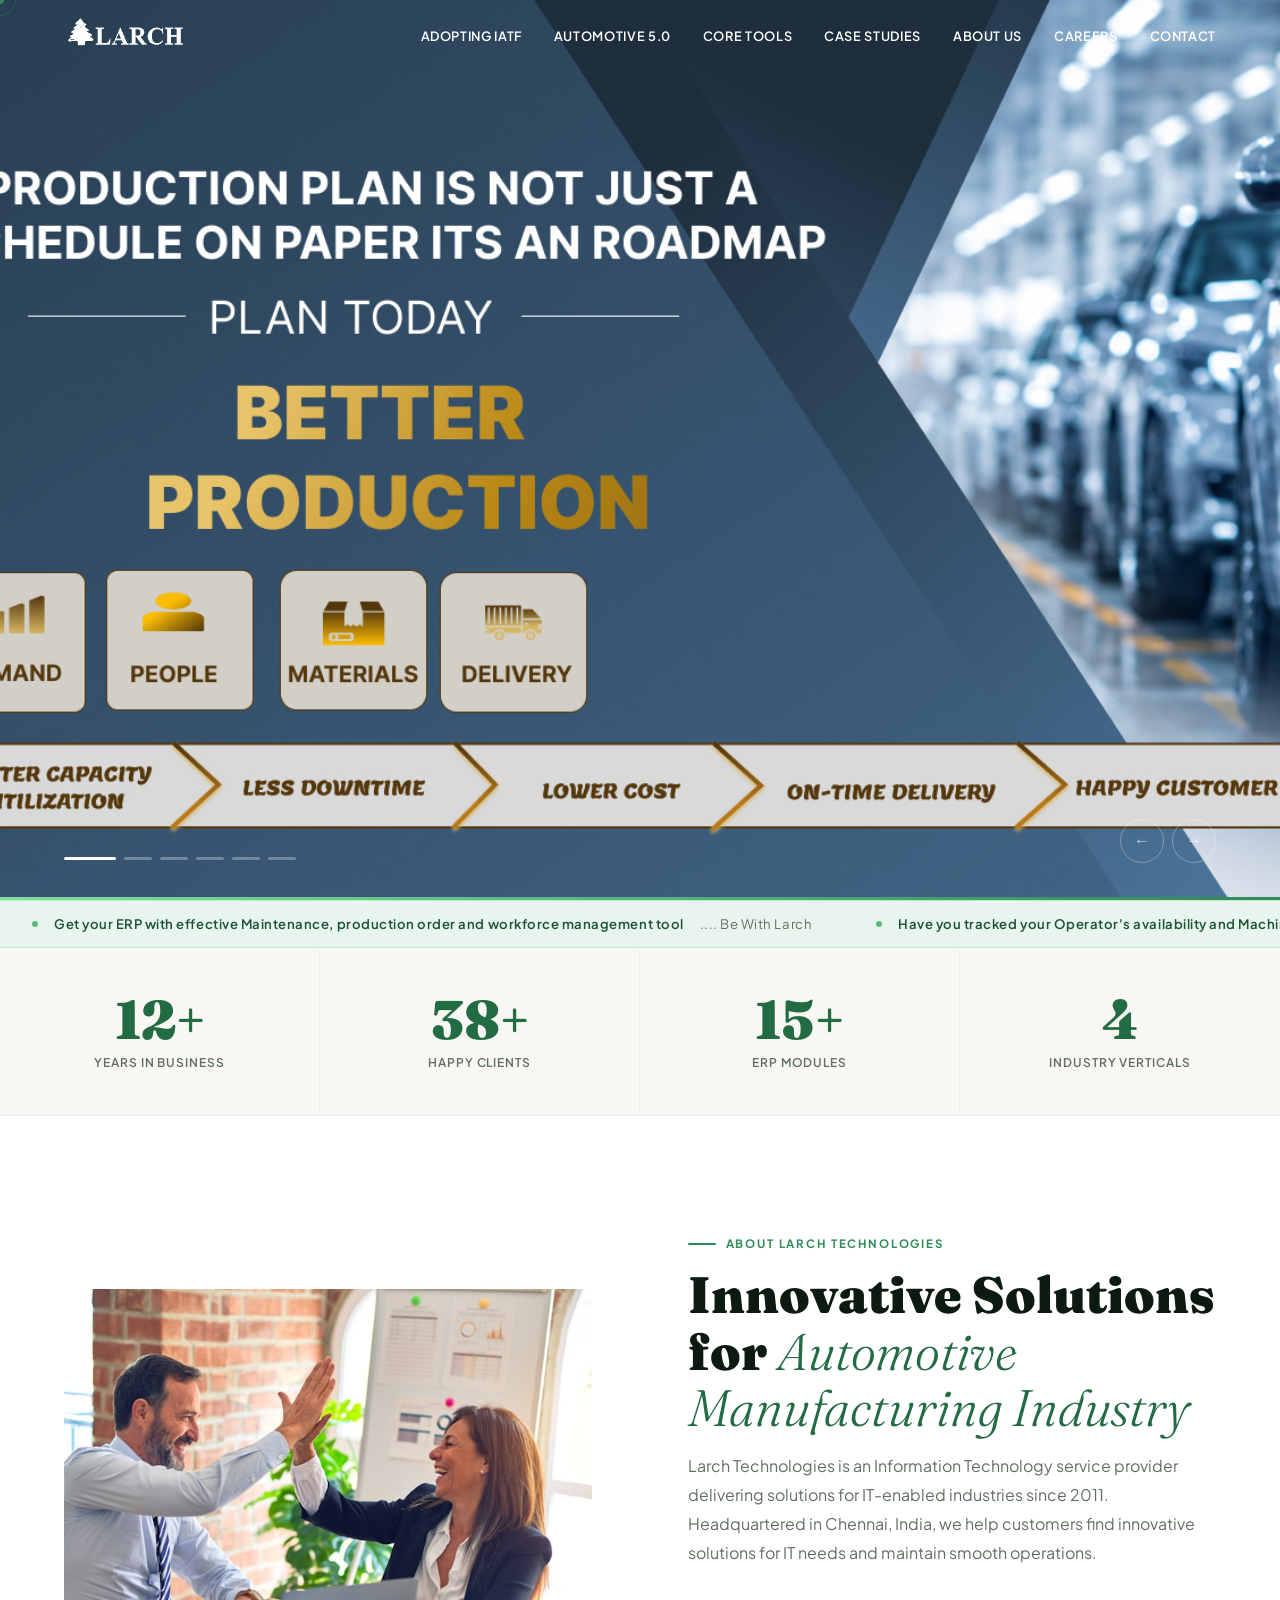
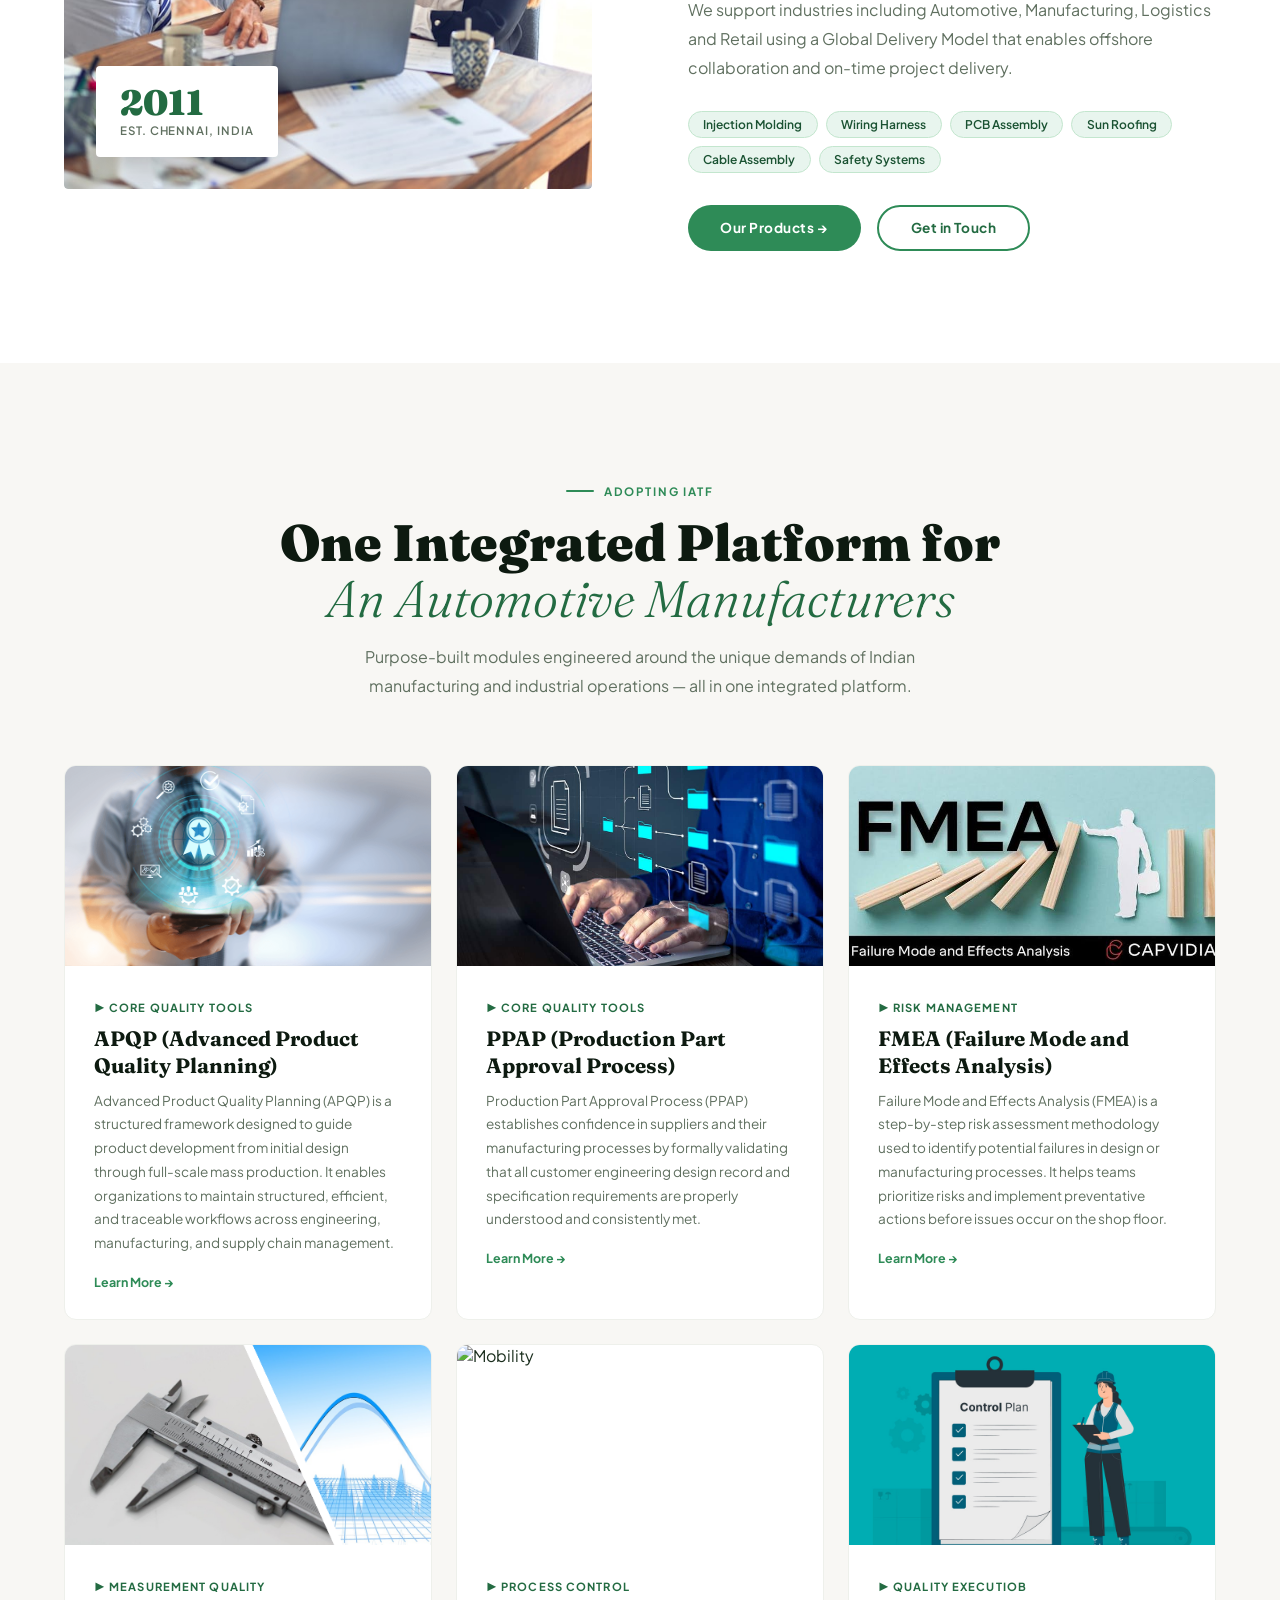
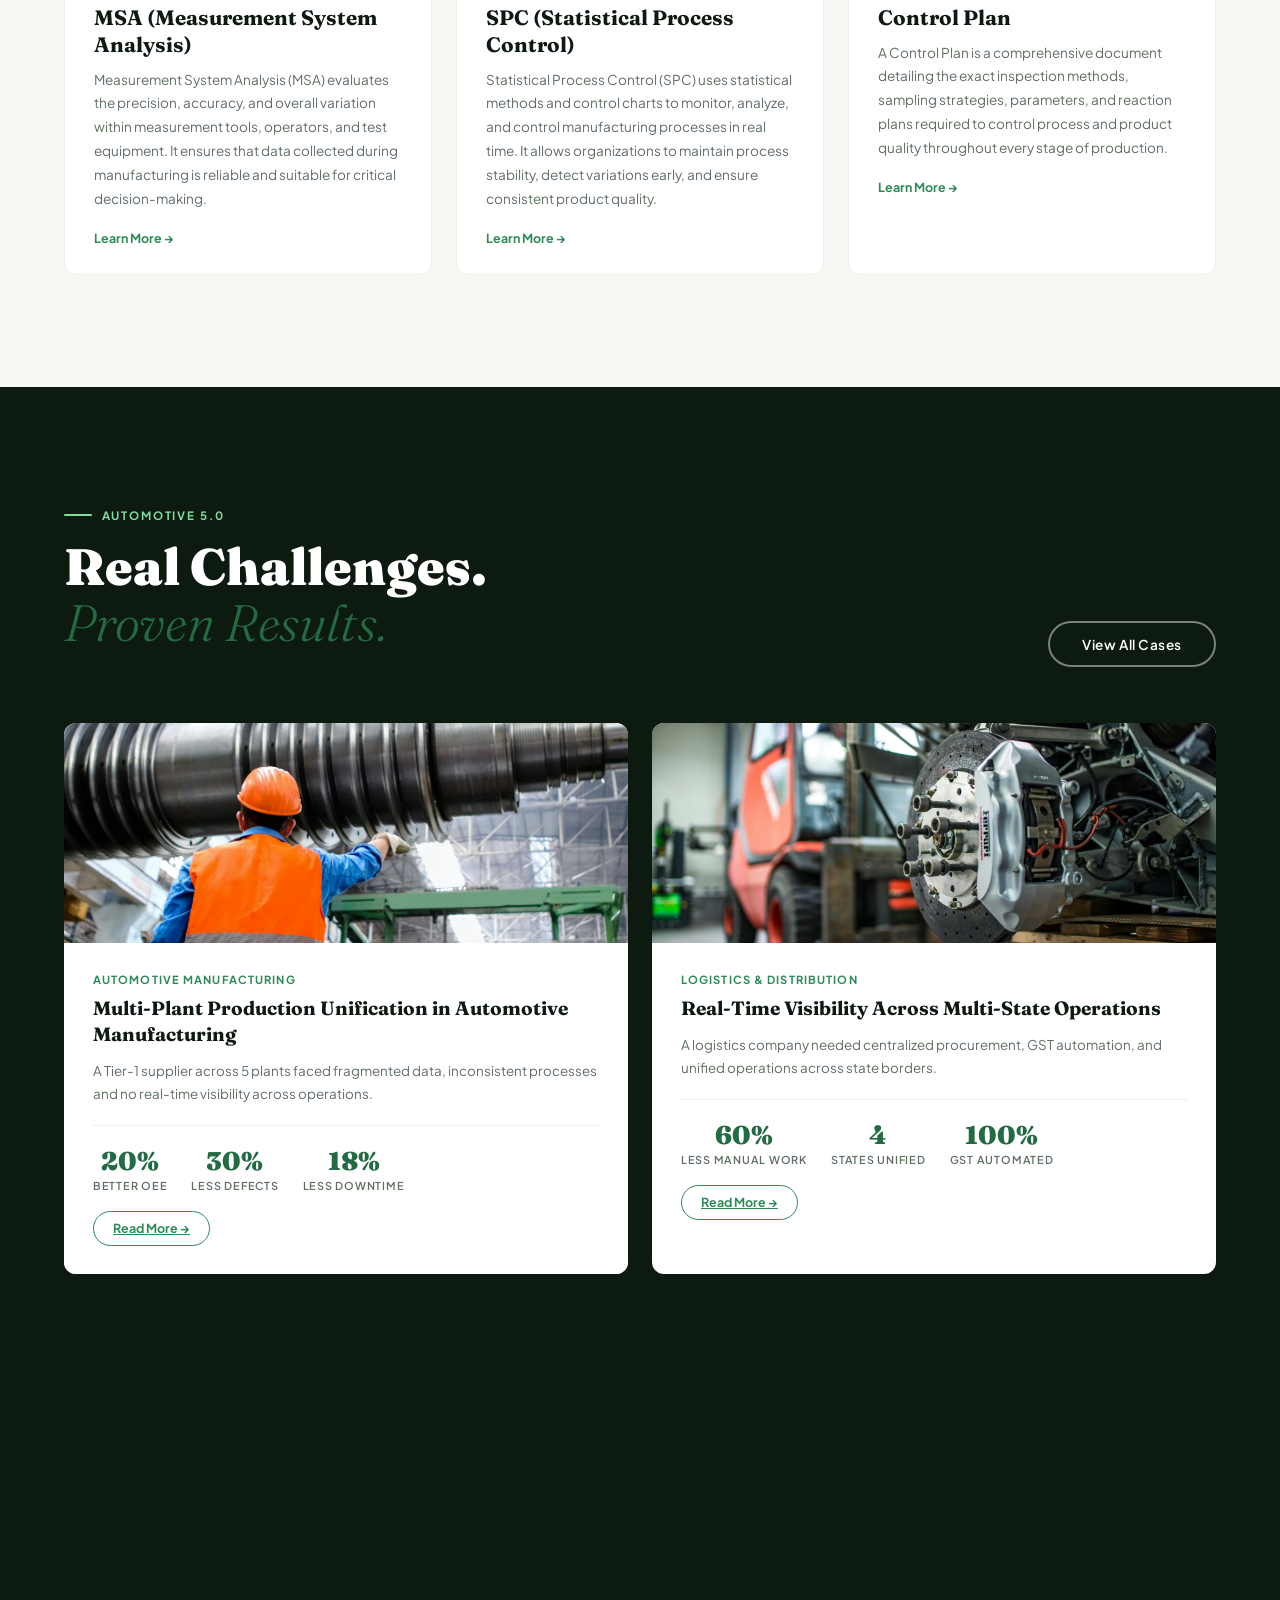
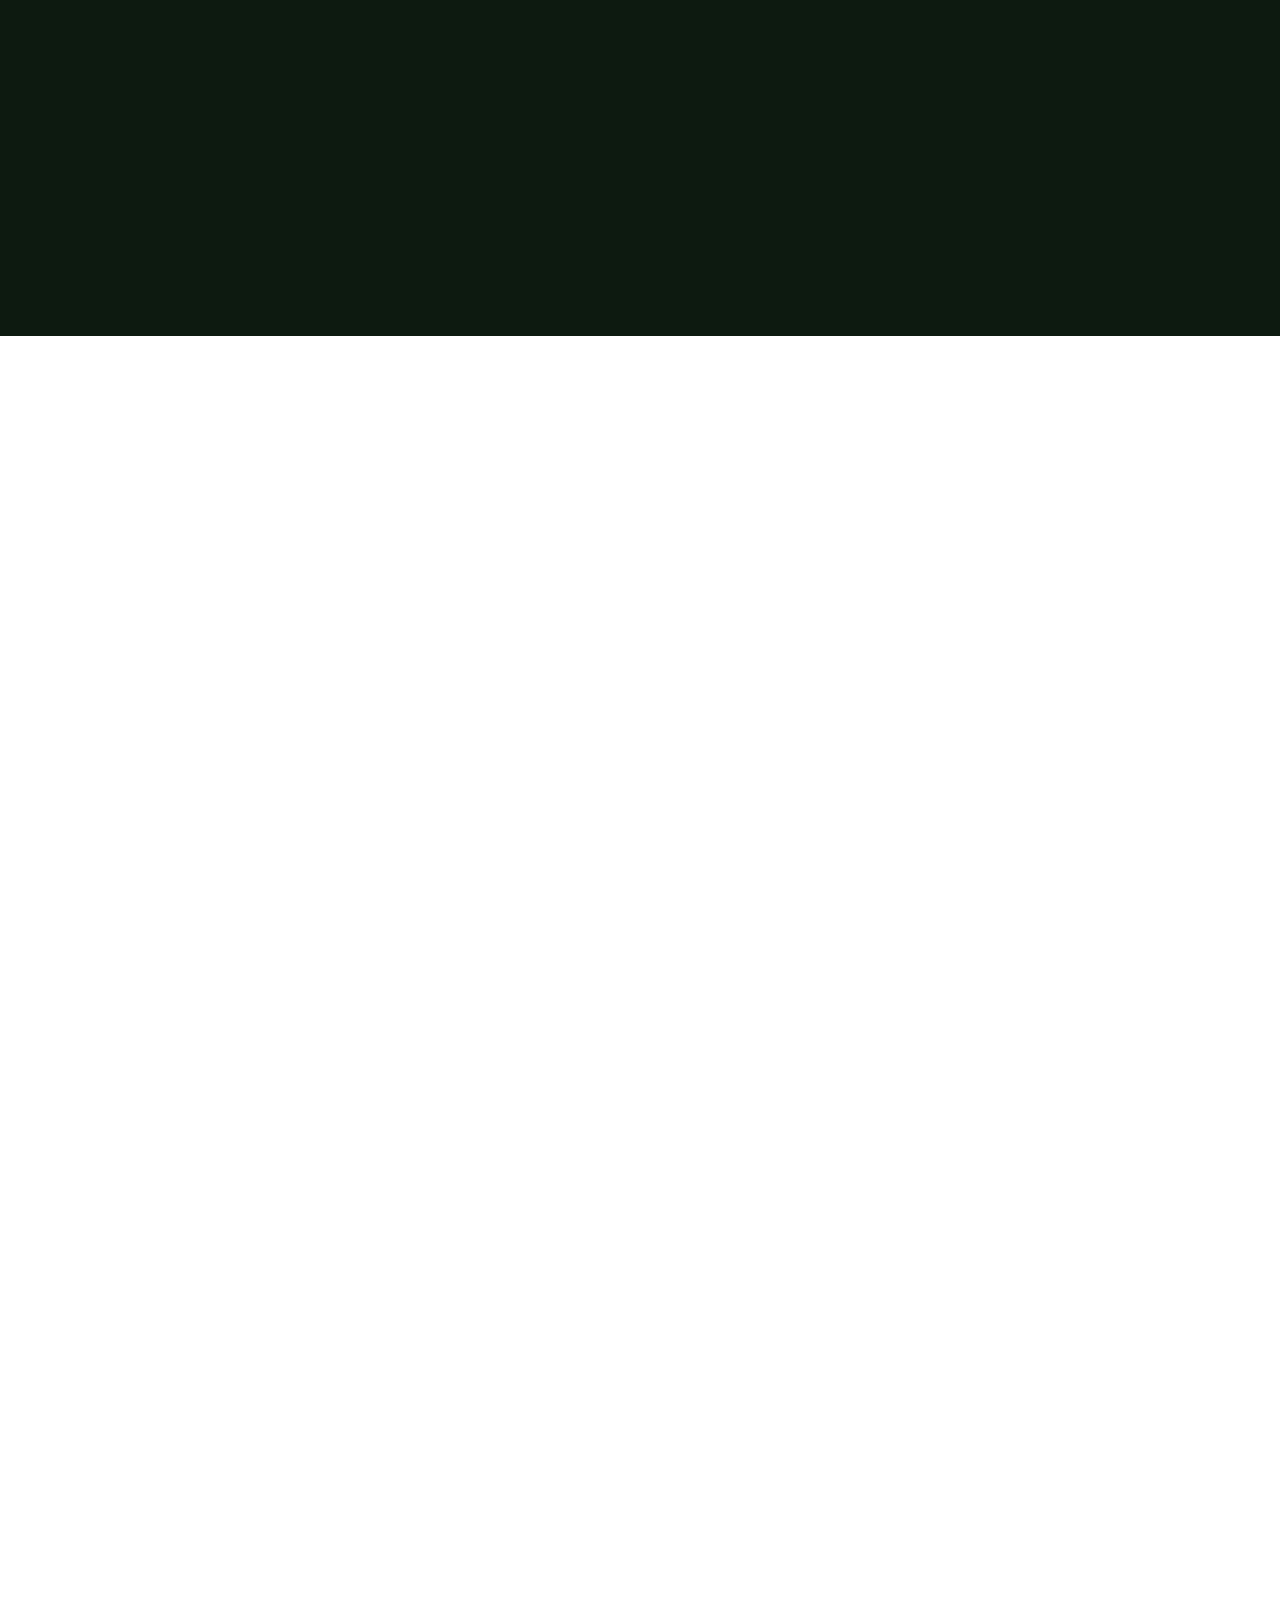
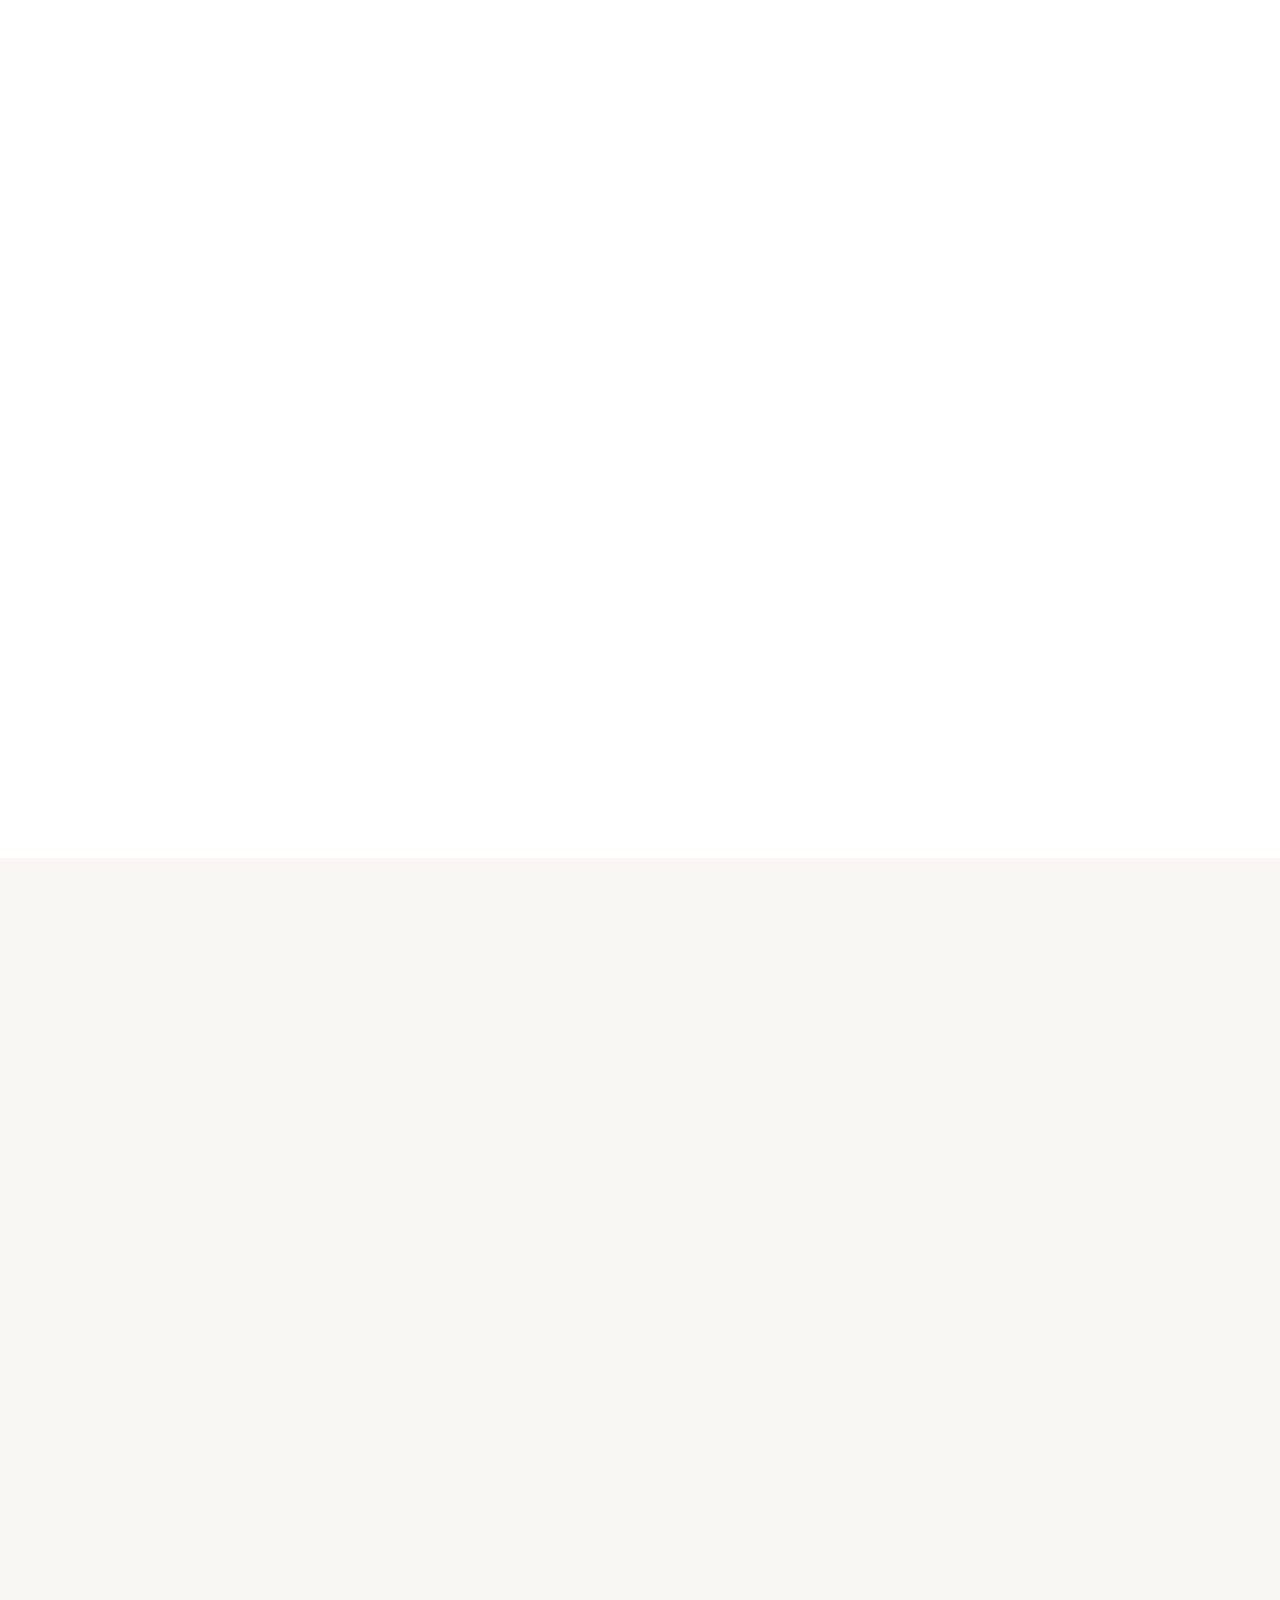
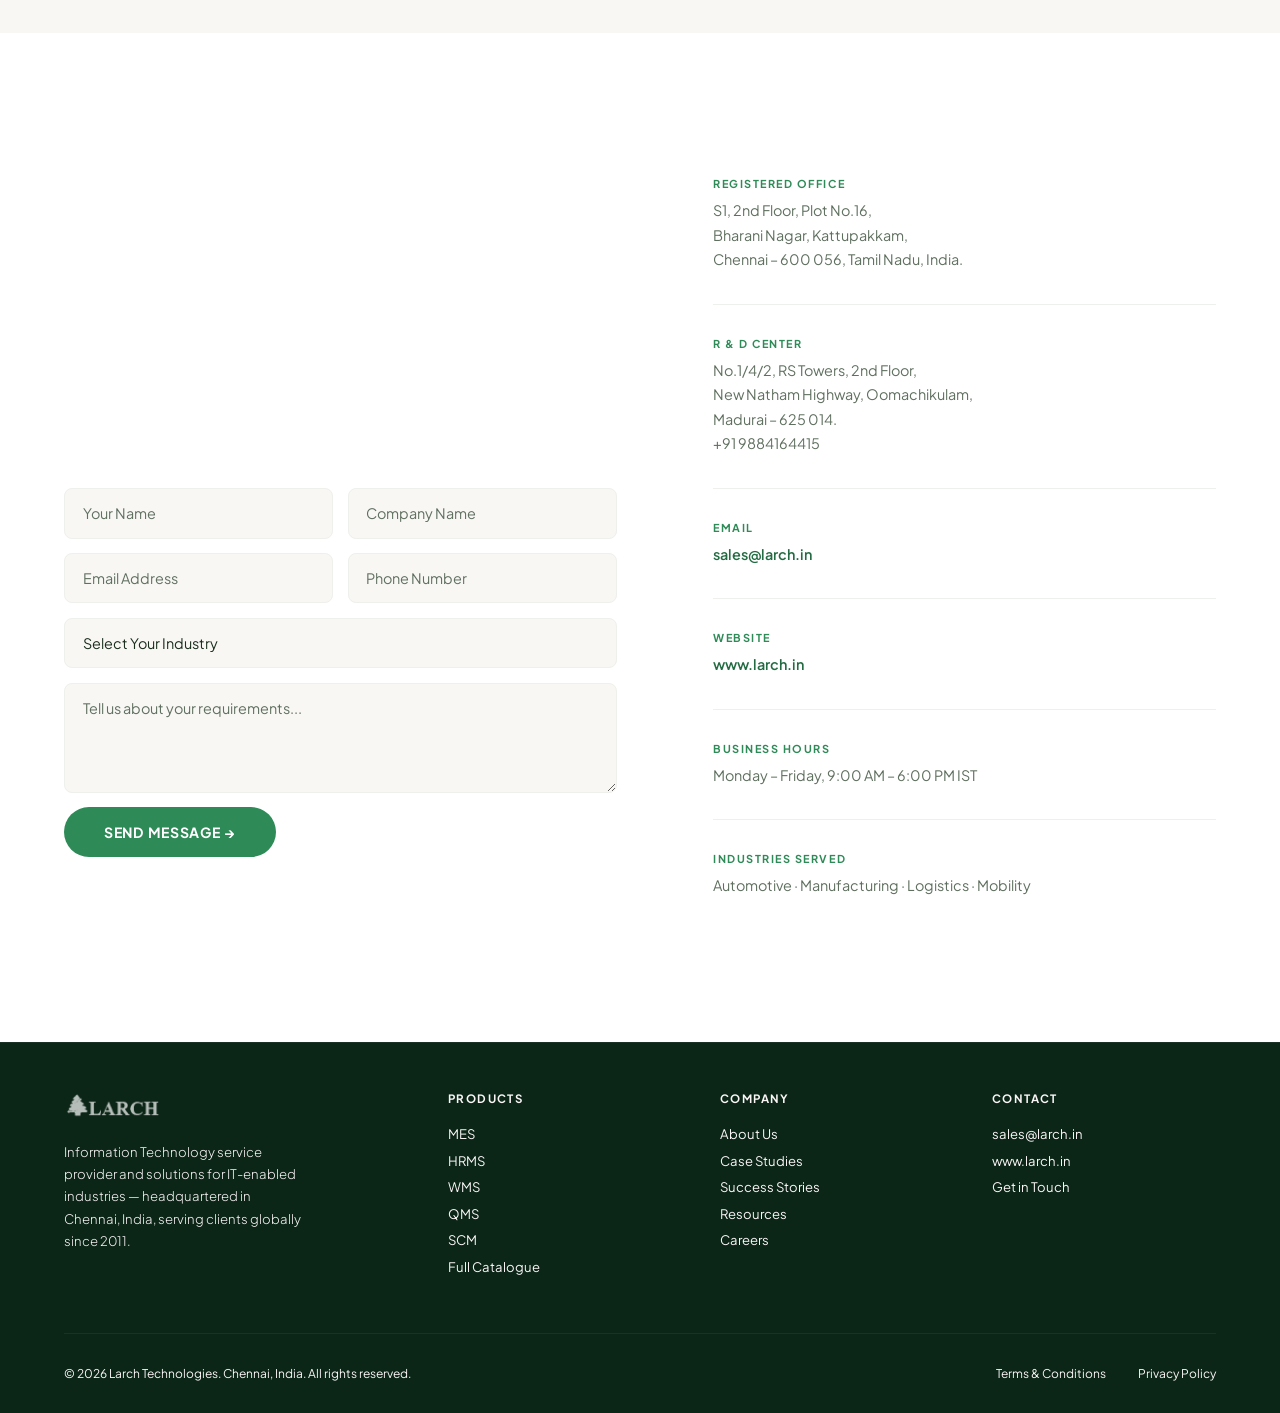
==== commit 507d53ce: "update Website Design" ====
--- a/index.html
+++ b/index.html
@@ -47,7 +47,7 @@
       </div>
     </div>
     <div class="hslide active">
-      <img src="images\newdatadecision1.jpeg" alt="Manufacturing ERP">
+      <img src="images/newdatadecision1.png" alt="Manufacturing ERP">
       <div class="hero-content">
         <div class="hero-badge">Manufacturing ERP · Since 2011</div>
         <h1>Get your ERP with<br><em>Effective Production</em><br>Management</h1>
@@ -60,7 +60,7 @@
     </div>
  
     <div class="hslide">
-      <img src="images/pexels-lex-ger-2021617-4294075.jpg" alt="Machine Tracking">
+      <img src="images/pexels-lex-ger-2021617-4294075 (2).jpg" alt="Machine Tracking">
       <div class="hero-content">
         <div class="hero-badge">Real-Time Visibility · MES</div>
         <h1>Track Operator Availability<br>& <em>Machine Status</em><br>in Real Time</h1>
@@ -73,7 +73,7 @@
     </div>
  
     <div class="hslide">
-      <img src="images/photo-1553413077-190dd305871c.jpg" alt="Warehouse Barcode">
+      <img src="images/photo-1553413077-190dd305871c (2).jpg" alt="Warehouse Barcode">
       <div class="hero-content">
         <div class="hero-badge">Warehouse Management · WMS</div>
         <h1>Realtime Barcode Inventory<br>Keeps You <em>Relaxed</em><br>on the Shop Floor</h1>
@@ -97,8 +97,8 @@
   </div>
 </div>
 
-<div class="hslide">
-  <img src="images/pexels-pixabay-236705.png" alt="Automotive Factory">
+<!-- <div class="hslide">
+  <img src="images/jit.png" alt="Automotive Factory">
   <div class="hero-content">
     <div class="hero-badge">Automotive Manufacturing · Industry 4.0</div>
     <h1>Power Your Factory<br>with <em>Smart Automation</em><br>and ERP Control</h1>
@@ -108,10 +108,10 @@
       <button class="btn-outline-w" onclick="document.getElementById('cases').scrollIntoView({behavior:'smooth'})">Case Studies</button>
     </div>
   </div>
-</div>
+</div> -->
 
 <div class="hslide">
-  <img src="images/pexels-pixabay-236705.png" alt="Industrial Factory">
+  <img src="images/jit.png" alt="Industrial Factory">
   <div class="hero-content">
     <div class="hero-badge">Industrial Manufacturing · Shop Floor</div>
     <h1>Take Full Control<br>of Your <em>Shop Floor</em><br>Operations</h1>
@@ -205,11 +205,11 @@
   <div class="feat-grid">
  
     <div class="feat-card rev">
-      <img class="feat-img" src="images/photo-1565514158740-064f34bd6cfd.jpg" alt="MES">
+      <img class="feat-img" src="images/APQP.png" alt="MES">
       <div class="feat-body">
-        <div class="feat-tag">&#9654; JIT(Just in Time)</div>
-        <h3>5S Inventory / SCM</h3>
-        <p>5S Inventory & Supply Chain Management solution is designed to streamline manufacturing operations by combining 5S principles with advanced inventory control and end-to-end supply chain visibility. It enables organizations to maintain structured, efficient, and traceable workflows across the shop floor and supply chain.</p>
+        <div class="feat-tag">&#9654; Core quality tools</div>
+        <h3>APQP (Advanced Product Quality Planning)</h3>
+        <p>Advanced Product Quality Planning (APQP) is a structured framework designed to guide product development from initial design through full-scale mass production. It enables organizations to maintain structured, efficient, and traceable workflows across engineering, manufacturing, and supply chain management.</p>
         <div class="feat-actions">
           <a href="feature.html?id=0" class="feat-link">Learn More &#8594;</a>
         </div>
@@ -217,11 +217,11 @@
     </div>
  
     <div class="feat-card rev rd1">
-      <img class="feat-img" src="images/photo-1521737604893-d14cc237f11d.jpg" alt="HRMS">
+      <img class="feat-img" src="images/PPAP.jpg" alt="HRMS">
       <div class="feat-body">
-        <div class="feat-tag">&#9654; TPM(Total Productive Maintenance)</div>
-        <h3>Maintenance / OEE</h3>
-        <p>Plant Maintenance & OEE solution is an end-to-end asset and equipment management platform designed to maximize machine uptime, improve reliability, and enhance overall equipment effectiveness (OEE). It enables organizations to shift from reactive maintenance to predictive and data-driven strategies.</p>
+        <div class="feat-tag">&#9654; Core quality tools</div>
+        <h3>PPAP (Production Part Approval Process)</h3>
+        <p>Production Part Approval Process (PPAP) establishes confidence in suppliers and their manufacturing processes by formally validating that all customer engineering design record and specification requirements are properly understood and consistently met.</p>
         <div class="feat-actions">
           <a href="feature.html?id=1" class="feat-link">Learn More &#8594;</a>
         </div>
@@ -229,11 +229,11 @@
     </div>
  
     <div class="feat-card rev rd2">
-      <img class="feat-img" src="images/photo-1553413077-190dd305871c.jpg" alt="WMS">
+      <img class="feat-img" src="images/FMEA.jpg" alt="WMS">
       <div class="feat-body">
-        <div class="feat-tag">&#9654; APS(Advanced Planning and Scheduling)</div>
-        <h3>Production Planning Control / MRP</h3>
-        <p>Production Planning & Control solution enables manufacturers to efficiently plan, schedule, and execute production using advanced MRP and APS capabilities. It ensures optimal utilization of resources, improved delivery performance, and real-time visibility across the entire production lifecycle.</p>
+        <div class="feat-tag">&#9654; Risk Management</div>
+        <h3>FMEA (Failure Mode and Effects Analysis)</h3>
+        <p>Failure Mode and Effects Analysis (FMEA) is a step-by-step risk assessment methodology used to identify potential failures in design or manufacturing processes. It helps teams prioritize risks and implement preventative actions before issues occur on the shop floor.</p>
         <div class="feat-actions">
           <a href="feature.html?id=2" class="feat-link">Learn More &#8594;</a>
         </div>
@@ -241,11 +241,11 @@
     </div>
  
     <div class="feat-card rev rd1">
-      <img class="feat-img" src="images/photo-1504868584819-f8e8b4b6d7e3.jpg" alt="QMS">
+      <img class="feat-img" src="images/msa.png" alt="QMS">
       <div class="feat-body">
-        <div class="feat-tag">&#9654; QMS(Quality Management System)</div>
-        <h3>Manufacturing Execution System / Quality IATF</h3>
-        <p>A QMS is a complete digital quality management platform designed to ensure IATF 16949 compliance and streamline PPAP processes. It integrates supplier quality, SPC, audits, and compliance into one unified system.</p>
+        <div class="feat-tag">&#9654; Measurement Quality</div>
+        <h3>MSA (Measurement System Analysis)</h3>
+        <p>Measurement System Analysis (MSA) evaluates the precision, accuracy, and overall variation within measurement tools, operators, and test equipment. It ensures that data collected during manufacturing is reliable and suitable for critical decision-making.</p>
         <div class="feat-actions">
           <a href="feature.html?id=3" class="feat-link">Learn More &#8594;</a>
         </div>
@@ -253,11 +253,11 @@
     </div>
  
     <div class="feat-card rev rd2">
-      <img class="feat-img" src="images/photo-1512941937669-90a1b58e7e9c.jpg" alt="Mobility">
+      <img class="feat-img" src="images/spc 2.jpgz" alt="Mobility">
       <div class="feat-body">
-        <div class="feat-tag">&#9654; FMEA(Failure Modes and Effects Analysis)</div>
-        <h3>MSA / SPC / Control Plan</h3>
-        <p>Quality Intelligence Platform integrates MSA, SPC, and Control Plan into a single system to ensure measurement accuracy, process control, and IATF 16949 compliance across the shop floor.</p>
+        <div class="feat-tag">&#9654; Process Control</div>
+        <h3>SPC (Statistical Process Control)</h3>
+        <p>Statistical Process Control (SPC) uses statistical methods and control charts to monitor, analyze, and control manufacturing processes in real time. It allows organizations to maintain process stability, detect variations early, and ensure consistent product quality.</p>
         <div class="feat-actions">
           <a href="feature.html?id=4" class="feat-link">Learn More &#8594;</a>
         </div>
@@ -265,11 +265,11 @@
     </div>
  
     <div class="feat-card rev rd3">
-      <img class="feat-img" src="images/pexels-lex-ger-2021617-4294075.jpg" alt="SCM">
+      <img class="feat-img" src="images/CONTROL PLAN.jpg" alt="SCM">
       <div class="feat-body">
-        <div class="feat-tag">&#9654; End to End Traceability</div>
-        <h3>Traceability and Serialization</h3>
-        <p>Traceability & Serialization module provides complete end-to-end visibility across the entire supply chain — from raw materials to finished goods delivery. It ensures full compliance, quality integration, and real-time production tracking.</p>
+        <div class="feat-tag">&#9654; Quality Executiob</div>
+        <h3>Control Plan</h3>
+        <p>A Control Plan is a comprehensive document detailing the exact inspection methods, sampling strategies, parameters, and reaction plans required to control process and product quality throughout every stage of production.</p>
         <div class="feat-actions">
           <a href="feature.html?id=5" class="feat-link">Learn More &#8594;</a>
         </div>
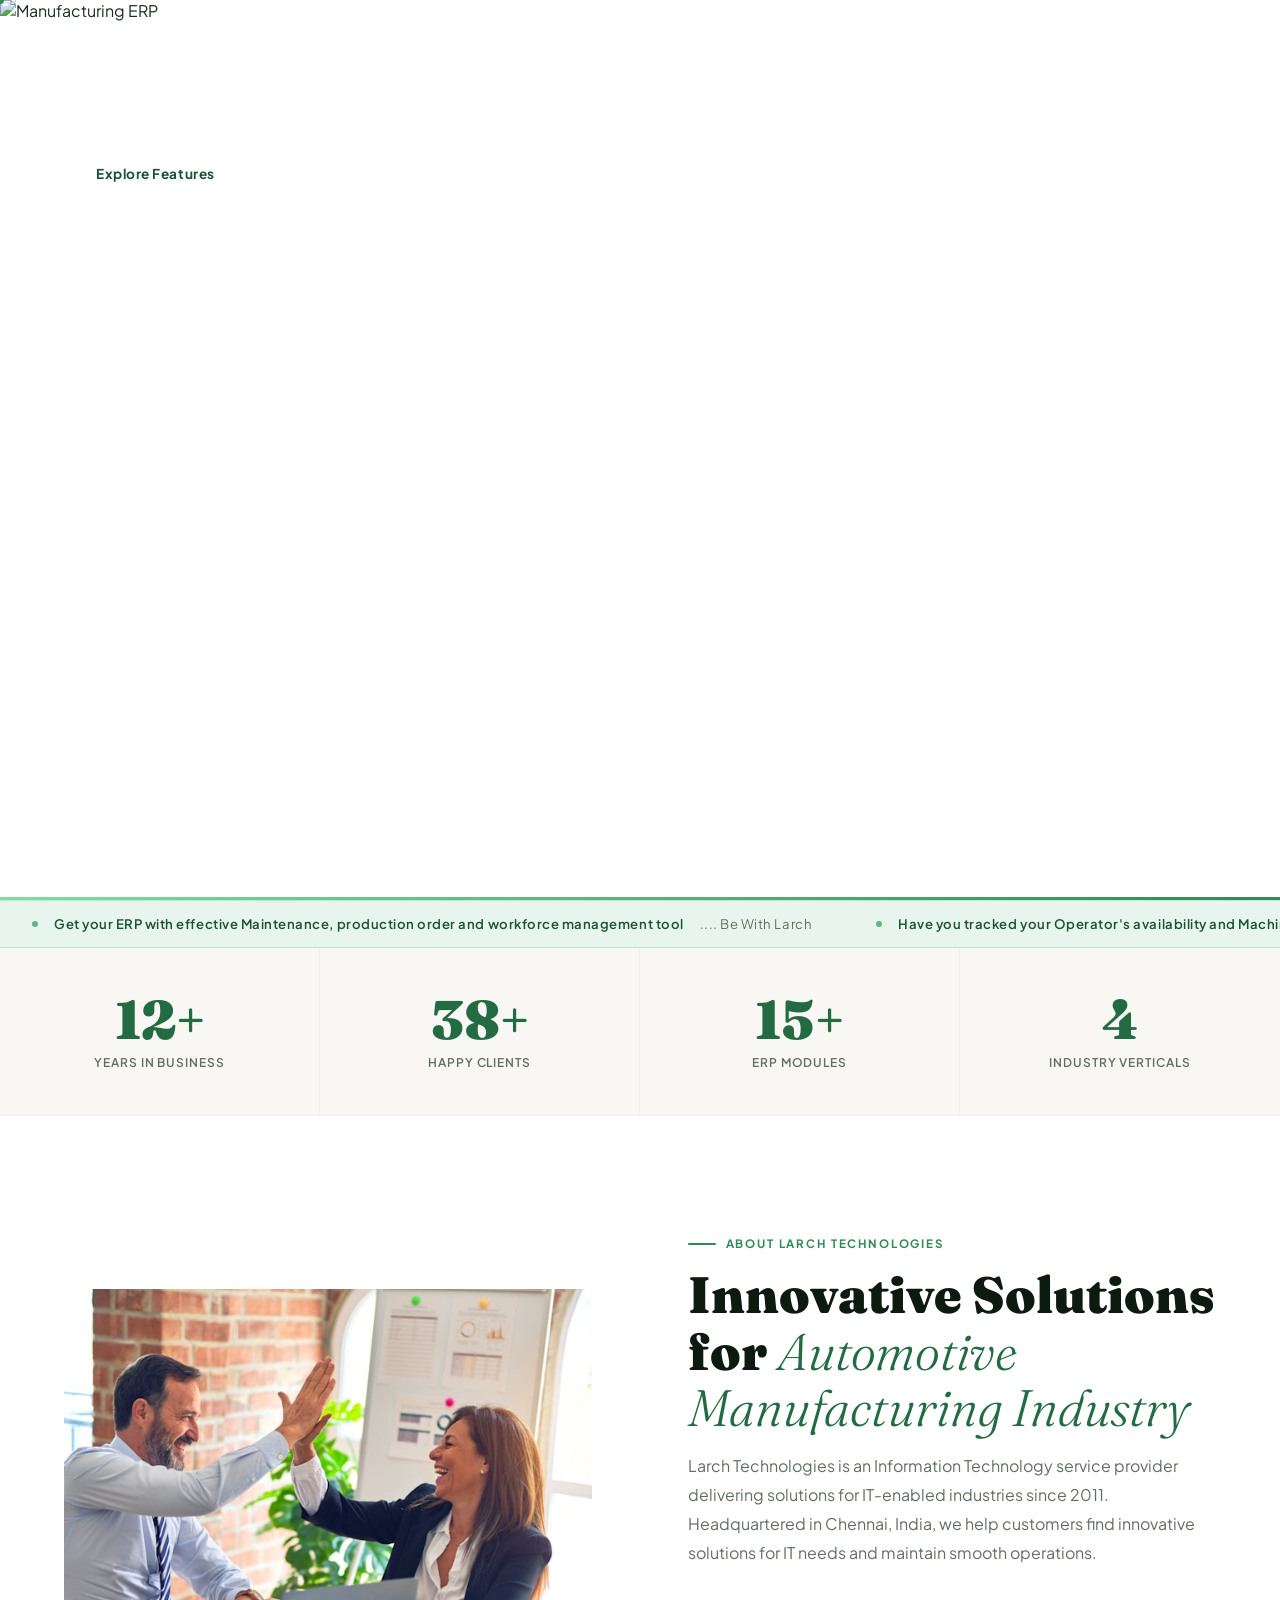
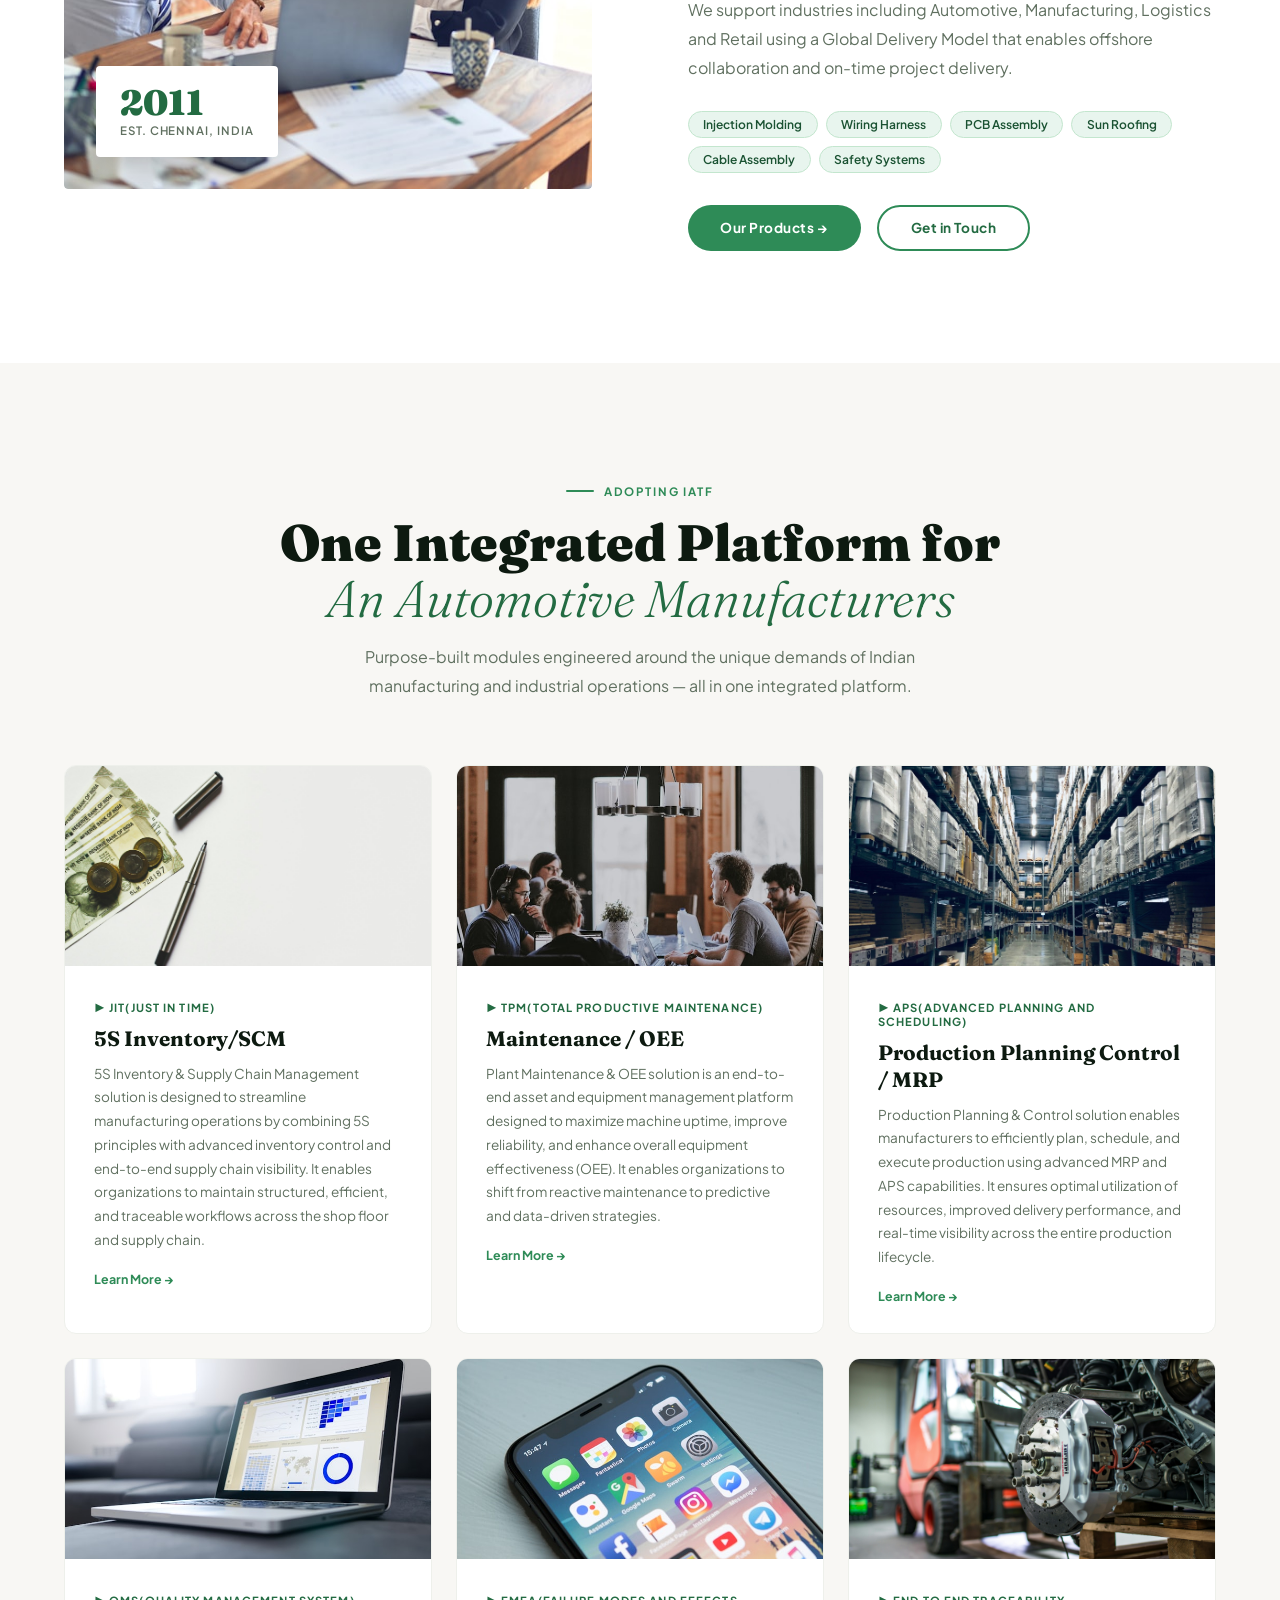
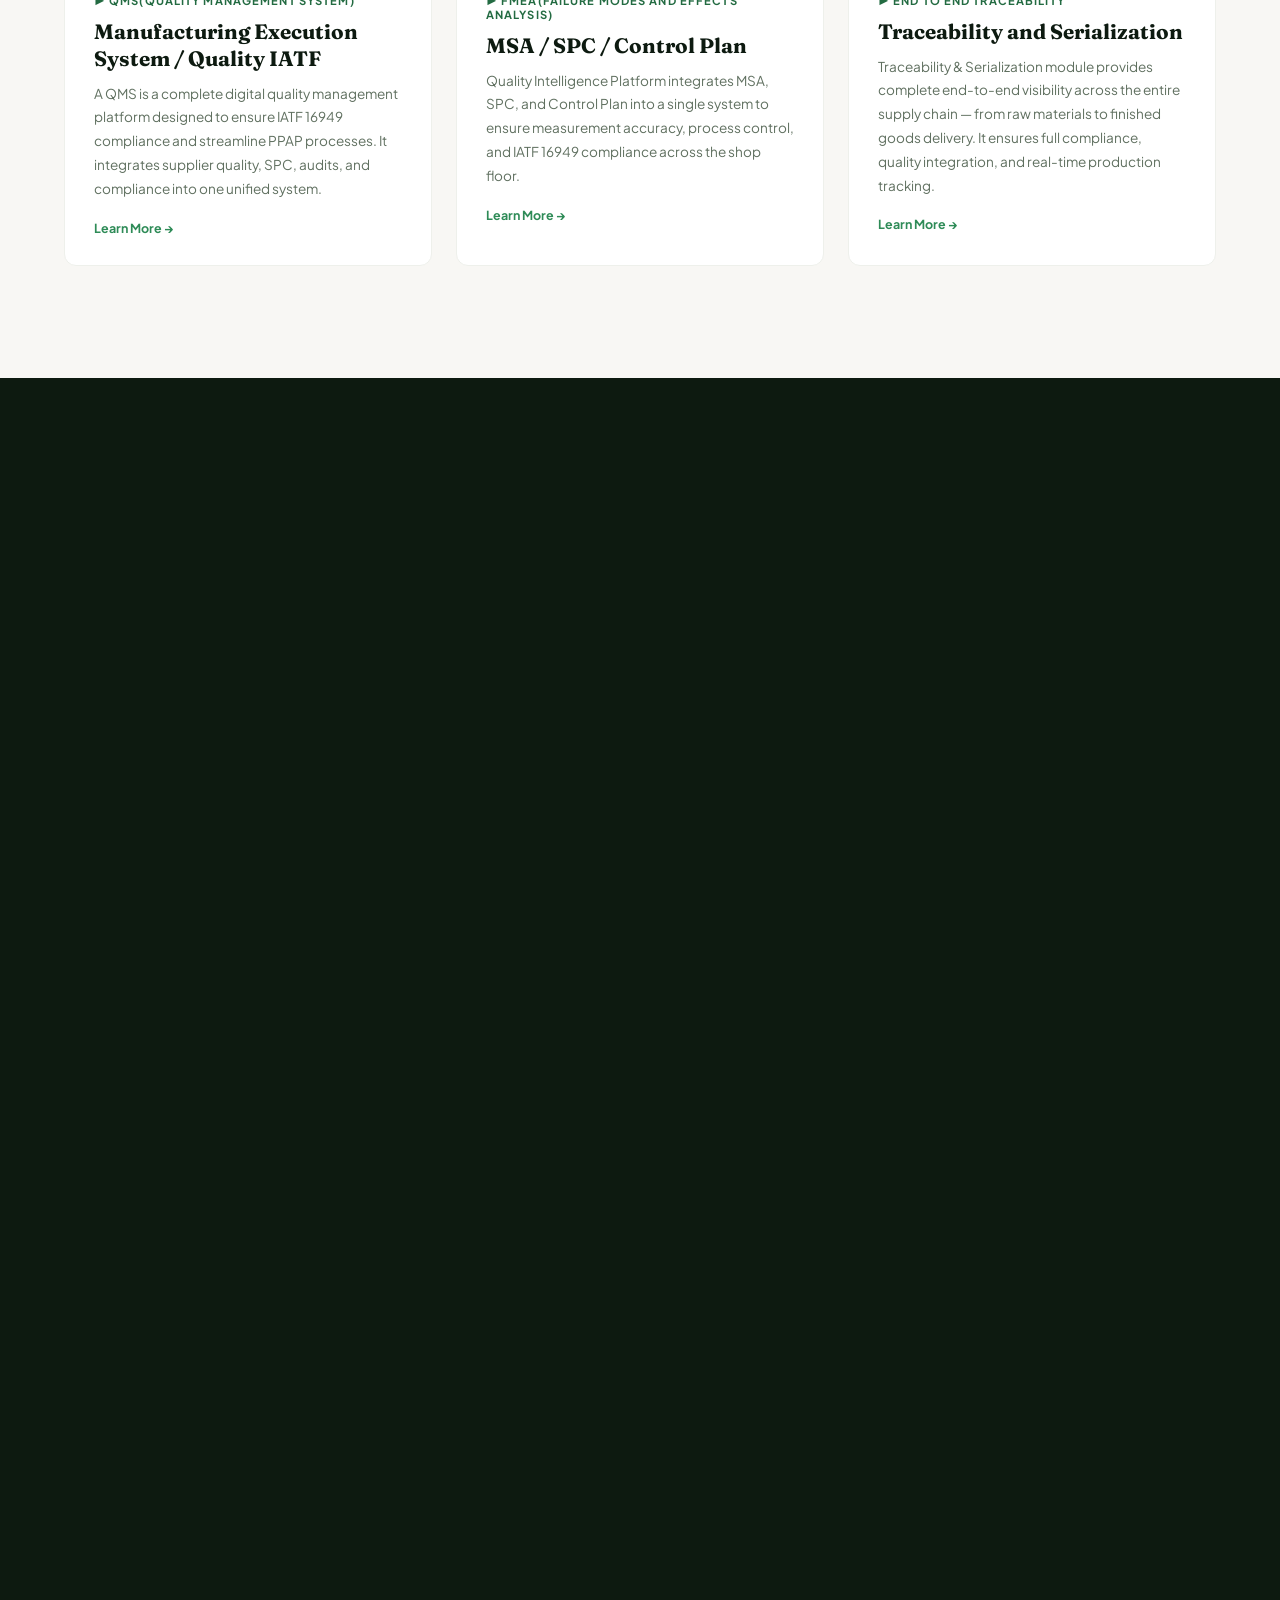
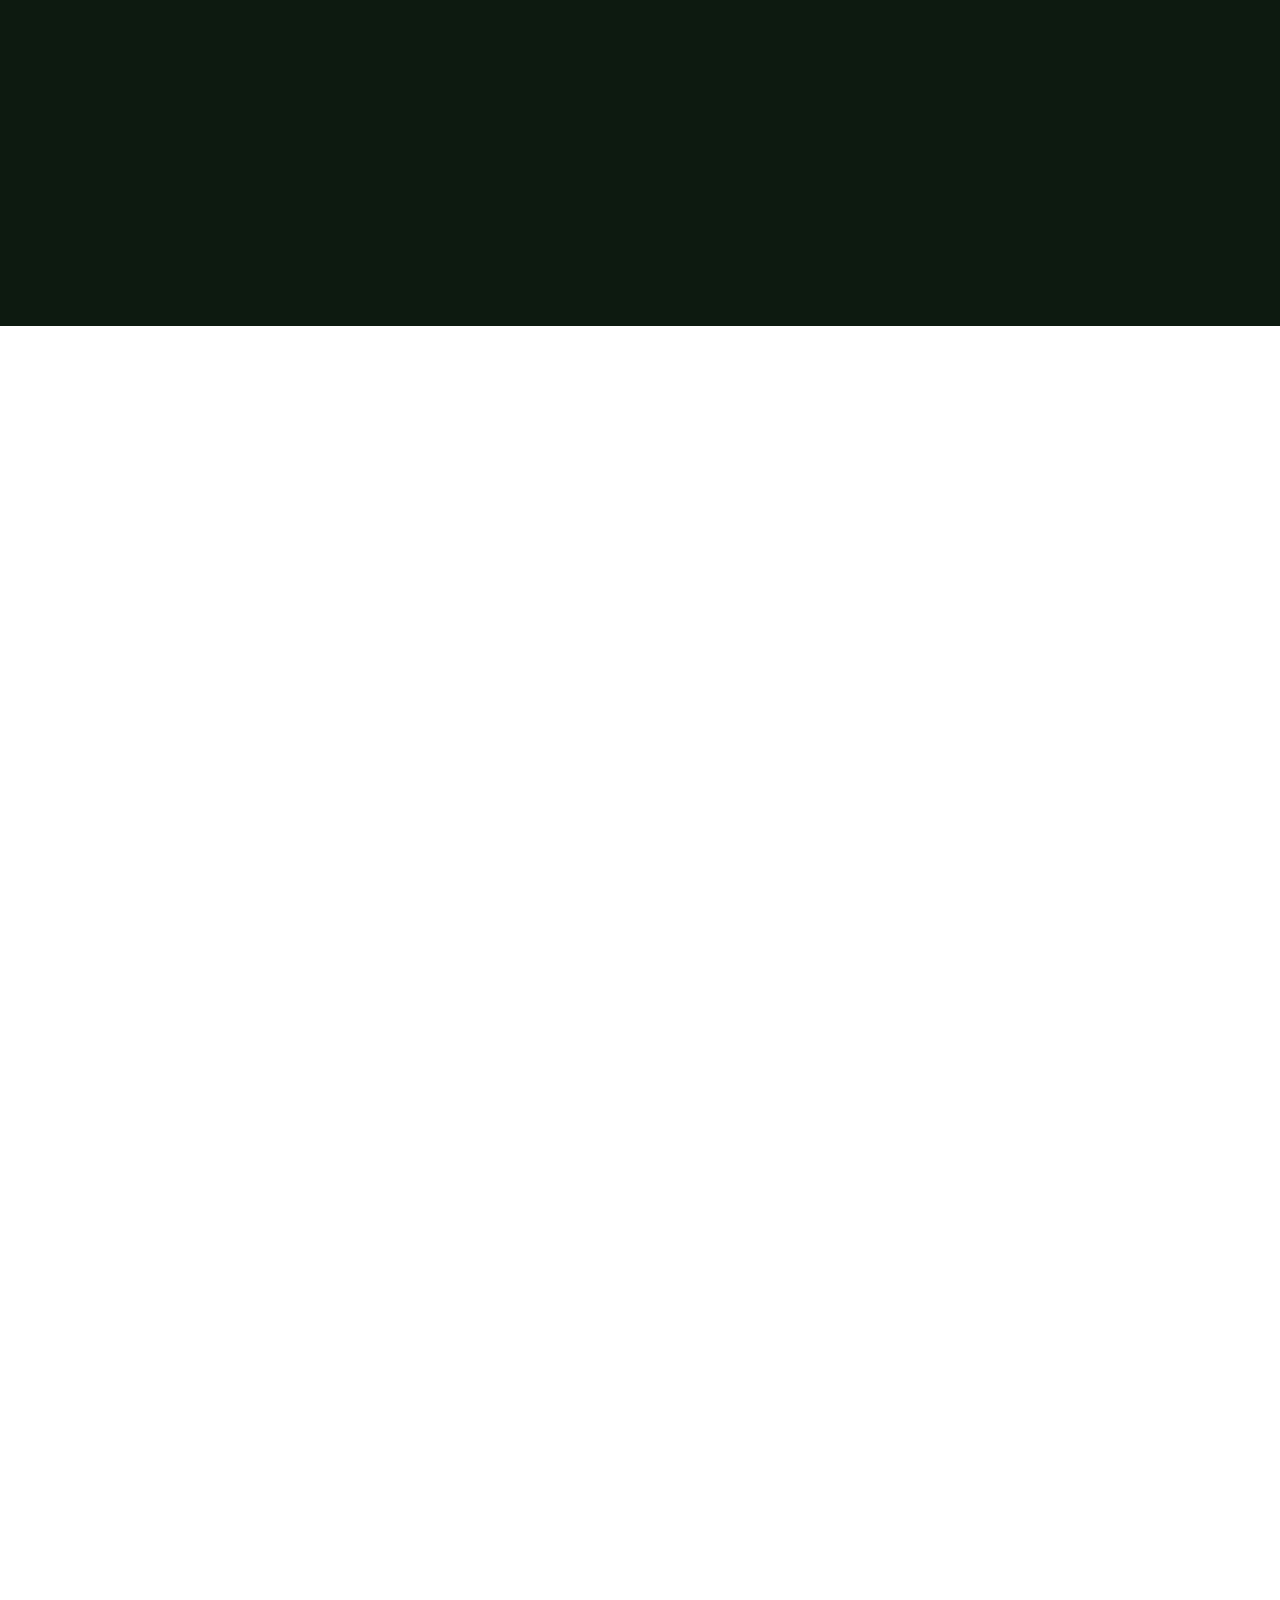
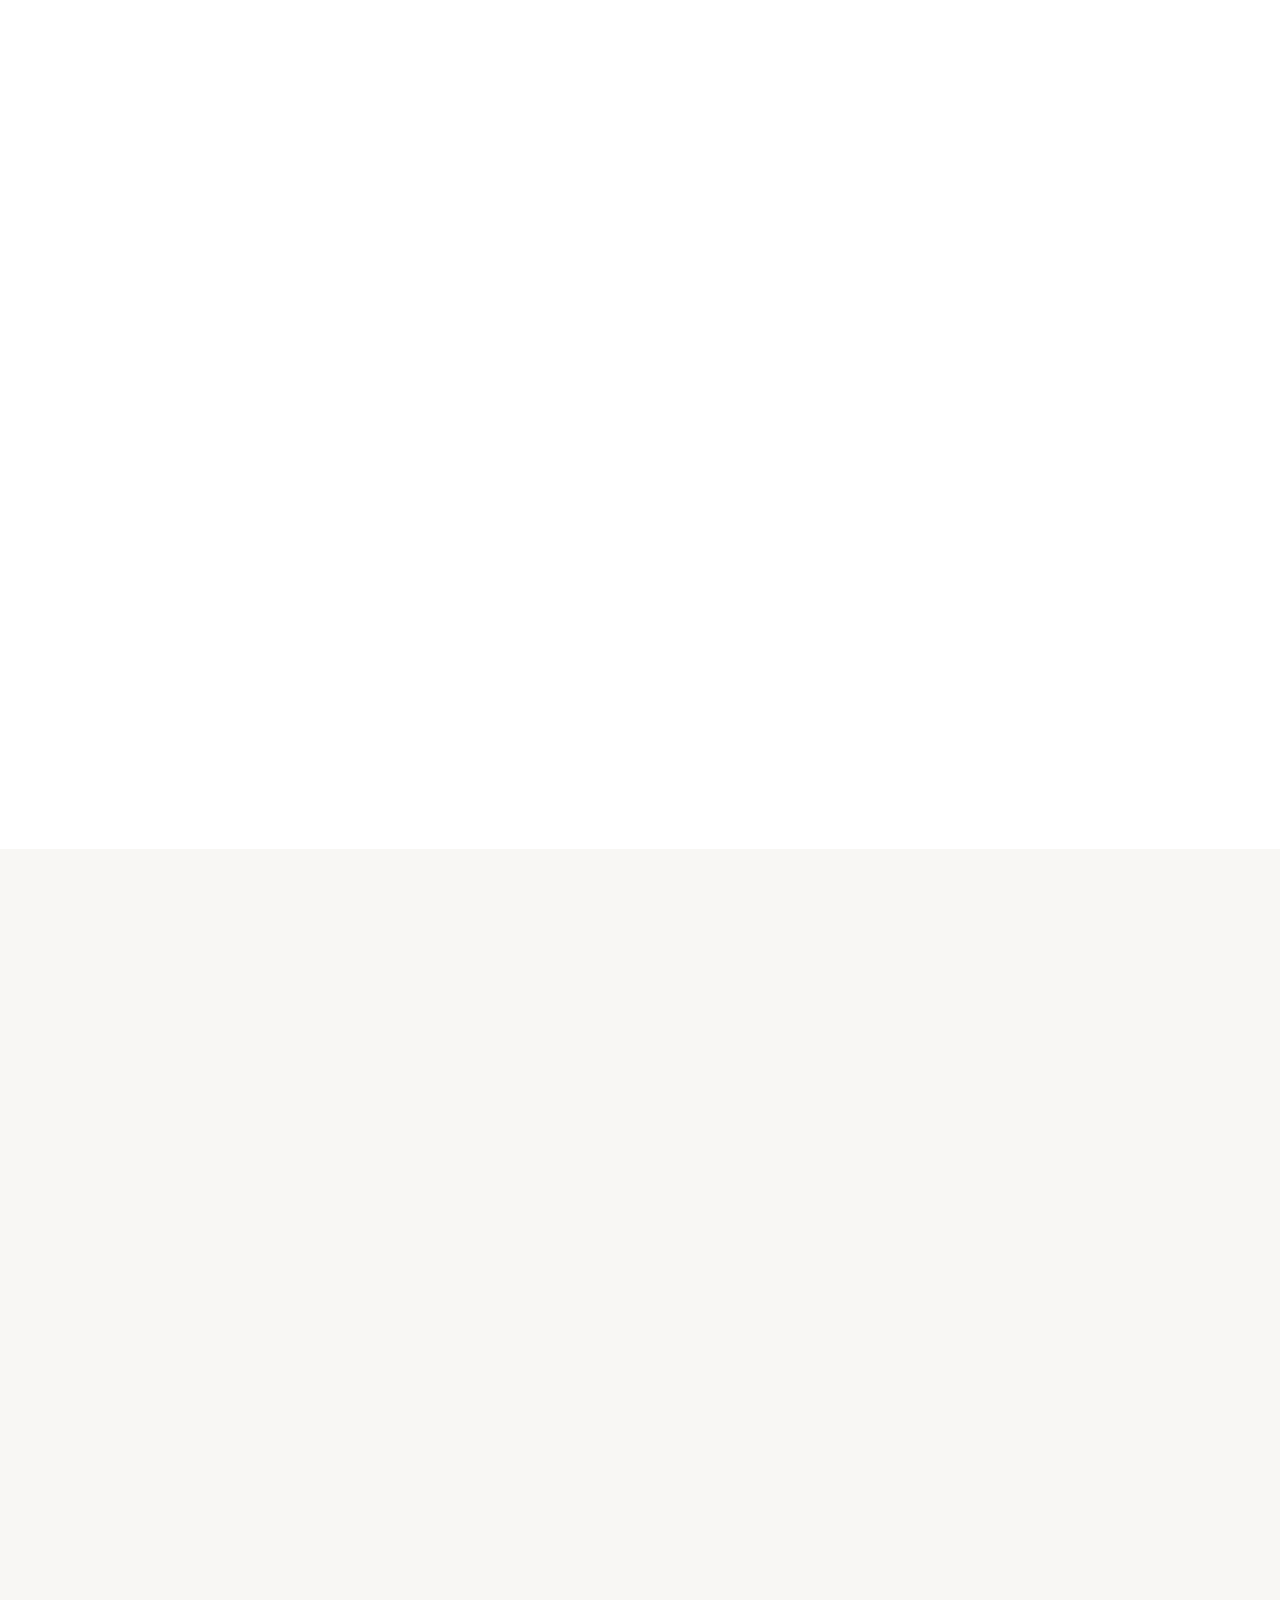
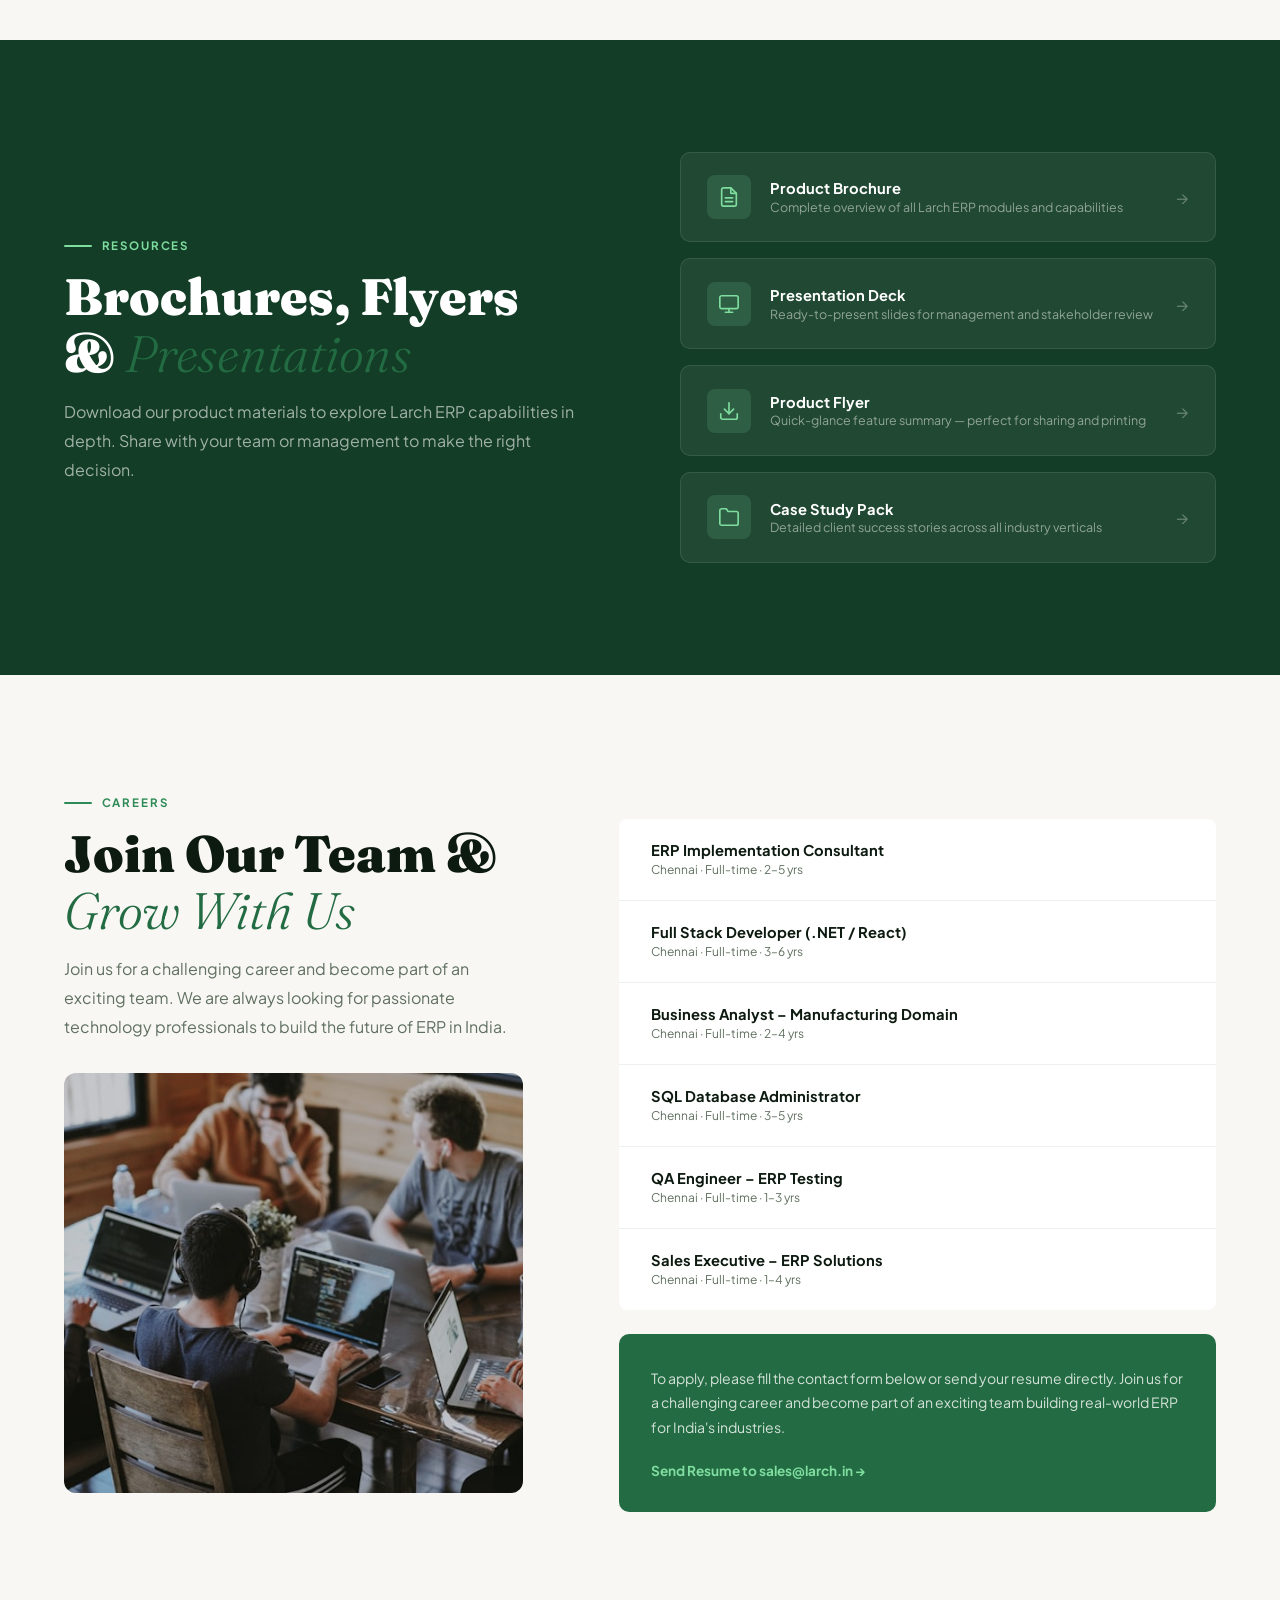
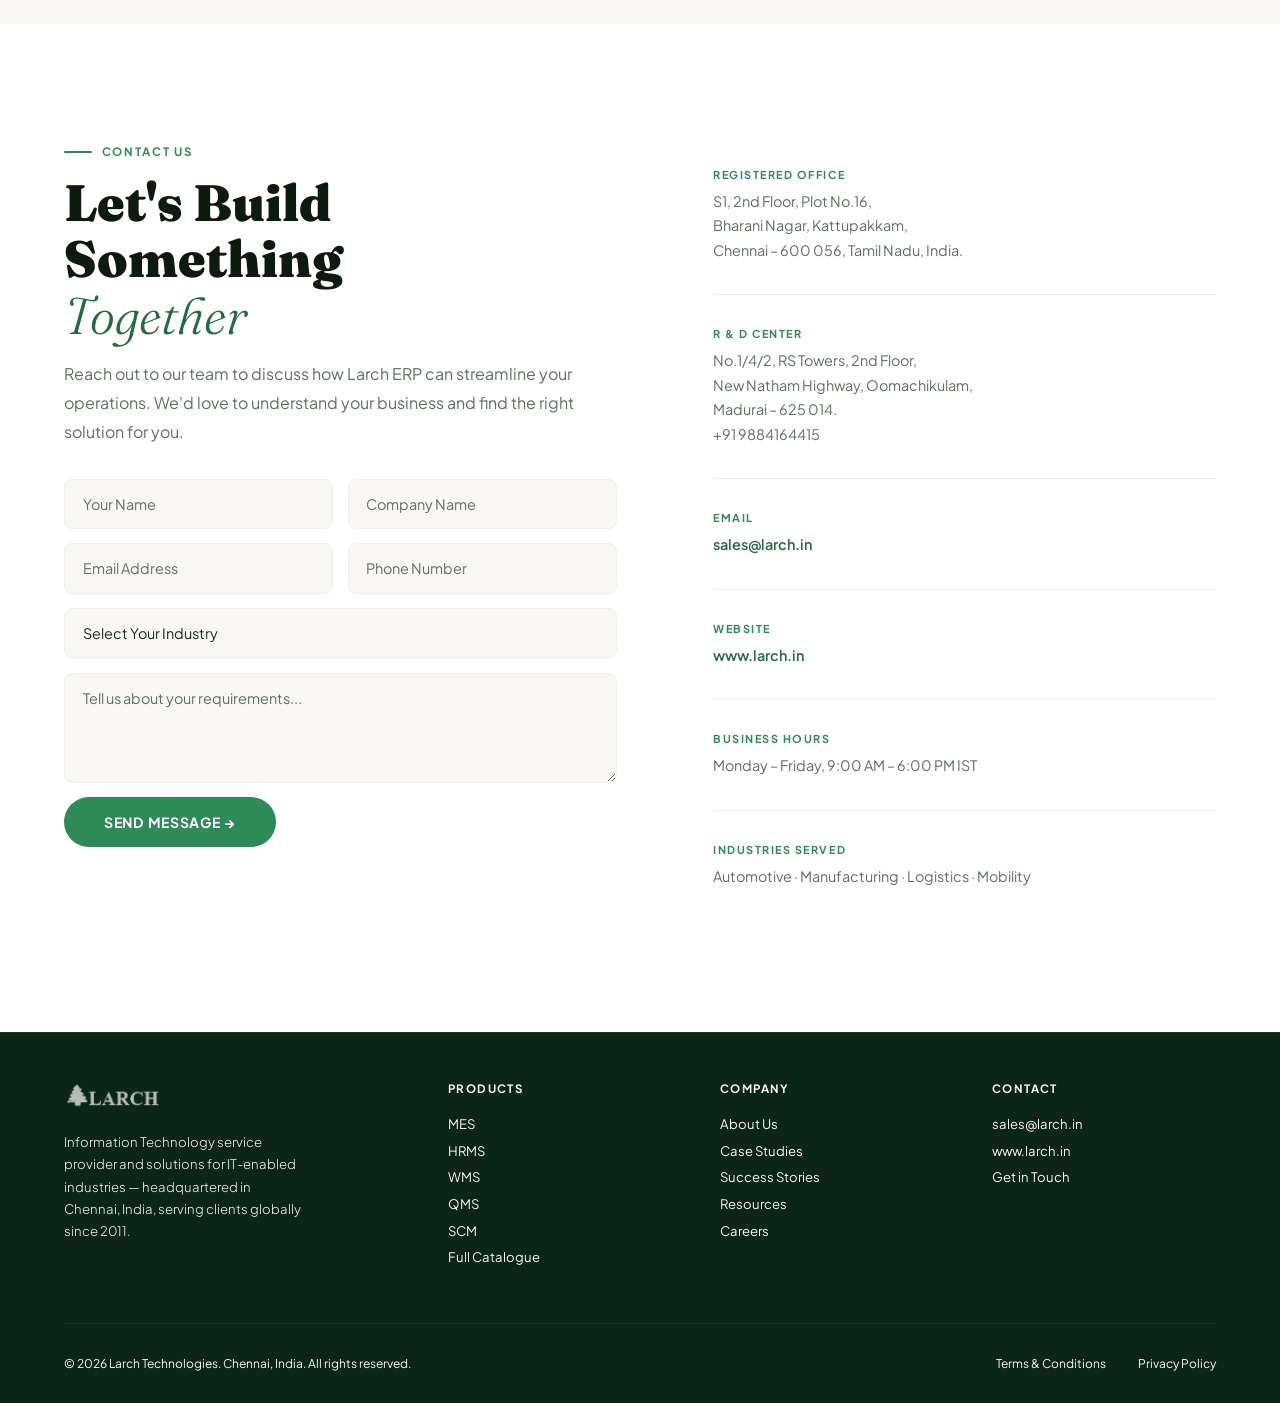
==== commit 5f03989a: "update website changes" ====
--- a/index.html
+++ b/index.html
@@ -26,7 +26,6 @@
     <li><a href="#cases">Case Studies</a></li>
     <li><a href="#about">About Us</a></li>
     <li><a href="#careers">Careers</a></li>
-    <li><a href="#contact">Contact</a></li>
   </ul>
 </nav>
  
@@ -35,28 +34,28 @@
   <div class="hero-slides" id="hslides">
  
     <div class="hslide active">
-      <img src="images\Prod.jpeg" alt="Manufacturing ERP">
+      <img src="images/prod.jpeg" alt="Manufacturing ERP">
       <div class="hero-content">
-        <div class="hero-badge">Manufacturing ERP · Since 2011</div>
-        <h1>Get your ERP with<br><em>Effective Production</em><br>Management</h1>
         <p class="hero-sub">Larch Technologies delivers intelligent ERP solutions for Automotive, Manufacturing, Logistics and Retail — unifying every operation on one powerful platform.</p>
         <div class="hero-btns">
           <button class="btn-white" onclick="document.getElementById('features').scrollIntoView({behavior:'smooth'})">Explore Features</button>
           <button class="btn-outline-w" onclick="document.getElementById('contact').scrollIntoView({behavior:'smooth'})">Get in Touch</button>
         </div>
       </div>
+      <a href="slide-details.html?id=0" class="hero-readmore">Explore &#8594;</a>  <!-- Prod.jpeg -->
+      <a href="#contact" class="hero-talk"> Let's Talk &#8594; </a>
     </div>
     <div class="hslide active">
-      <img src="images/newdatadecision1.png" alt="Manufacturing ERP">
+      <img src="images/kpi bright dashboard.png" alt="Manufacturing ERP">
       <div class="hero-content">
-        <div class="hero-badge">Manufacturing ERP · Since 2011</div>
-        <h1>Get your ERP with<br><em>Effective Production</em><br>Management</h1>
         <p class="hero-sub">Larch Technologies delivers intelligent ERP solutions for Automotive, Manufacturing, Logistics and Retail — unifying every operation on one powerful platform.</p>
         <div class="hero-btns">
           <button class="btn-white" onclick="document.getElementById('features').scrollIntoView({behavior:'smooth'})">Explore Features</button>
           <button class="btn-outline-w" onclick="document.getElementById('contact').scrollIntoView({behavior:'smooth'})">Get in Touch</button>
         </div>
       </div>
+      <a href="slide-details.html?id=1" class="hero-readmore">Explore &#8594;</a>  <!-- newdatadecision1.png -->
+      <a href="#contact" class="hero-talk"> Let's Talk &#8594; </a>
     </div>
  
     <div class="hslide">
@@ -70,6 +69,8 @@
           <button class="btn-outline-w" onclick="document.getElementById('cases').scrollIntoView({behavior:'smooth'})">Case Studies</button>
         </div>
       </div>
+      <a href="slide-details.html?id=2" class="hero-readmore">Explore &#8594;</a>  <!-- machine tracking -->
+      <a href="#contact" class="hero-talk"> Let's Talk &#8594; </a>
     </div>
  
     <div class="hslide">
@@ -83,6 +84,8 @@
           <button class="btn-outline-w" onclick="document.getElementById('contact').scrollIntoView({behavior:'smooth'})">Talk to Us</button>
         </div>
       </div>
+      <a href="slide-details.html?id=3" class="hero-readmore">Explore &#8594;</a>  <!-- warehouse barcode -->
+      <a href="#contact" class="hero-talk"> Let's Talk &#8594; </a>
     </div>
     <div class="hslide">
      <img src="images/pexels-asphotography-106344.jpg" alt="ERP Dashboard">
@@ -95,6 +98,8 @@
          <button class="btn-outline-w" onclick="document.getElementById('contact').scrollIntoView({behavior:'smooth'})">Get in Touch</button>
     </div>
   </div>
+  <a href="slide-details.html?id=4" class="hero-readmore">Explore &#8594;</a>  <!-- dashboard -->
+  <a href="#contact" class="hero-talk"> Let's Talk &#8594; </a>
 </div>
 
 <!-- <div class="hslide">
@@ -121,6 +126,8 @@
       <button class="btn-outline-w" onclick="document.getElementById('contact').scrollIntoView({behavior:'smooth'})">Talk to Us</button>
     </div>
   </div>
+  <a href="slide-details.html?id=5" class="hero-readmore">Explore &#8594;</a>  <!-- jit.png -->
+  <a href="#contact" class="hero-talk"> Let's Talk &#8594; </a>
 </div>
  
   </div>
@@ -205,11 +212,11 @@
   <div class="feat-grid">
  
     <div class="feat-card rev">
-      <img class="feat-img" src="images/APQP.png" alt="MES">
+      <img class="feat-img" src="images/photo-1565514158740-064f34bd6cfd.jpg" alt="MES">
       <div class="feat-body">
-        <div class="feat-tag">&#9654; Core quality tools</div>
-        <h3>APQP (Advanced Product Quality Planning)</h3>
-        <p>Advanced Product Quality Planning (APQP) is a structured framework designed to guide product development from initial design through full-scale mass production. It enables organizations to maintain structured, efficient, and traceable workflows across engineering, manufacturing, and supply chain management.</p>
+        <div class="feat-tag">&#9654; JIT(JUST IN TIME)</div>
+        <h3>5S Inventory/SCM</h3>
+        <p>5S Inventory & Supply Chain Management solution is designed to streamline manufacturing operations by combining 5S principles with advanced inventory control and end-to-end supply chain visibility. It enables organizations to maintain structured, efficient, and traceable workflows across the shop floor and supply chain.</p>
         <div class="feat-actions">
           <a href="feature.html?id=0" class="feat-link">Learn More &#8594;</a>
         </div>
@@ -217,11 +224,11 @@
     </div>
  
     <div class="feat-card rev rd1">
-      <img class="feat-img" src="images/PPAP.jpg" alt="HRMS">
+      <img class="feat-img" src="images/photo-1521737604893-d14cc237f11d.jpg" alt="HRMS">
       <div class="feat-body">
-        <div class="feat-tag">&#9654; Core quality tools</div>
-        <h3>PPAP (Production Part Approval Process)</h3>
-        <p>Production Part Approval Process (PPAP) establishes confidence in suppliers and their manufacturing processes by formally validating that all customer engineering design record and specification requirements are properly understood and consistently met.</p>
+        <div class="feat-tag">&#9654; TPM(Total Productive Maintenance)</div>
+        <h3>Maintenance / OEE</h3>
+        <p>Plant Maintenance & OEE solution is an end-to-end asset and equipment management platform designed to maximize machine uptime, improve reliability, and enhance overall equipment effectiveness (OEE). It enables organizations to shift from reactive maintenance to predictive and data-driven strategies.</p>
         <div class="feat-actions">
           <a href="feature.html?id=1" class="feat-link">Learn More &#8594;</a>
         </div>
@@ -229,11 +236,11 @@
     </div>
  
     <div class="feat-card rev rd2">
-      <img class="feat-img" src="images/FMEA.jpg" alt="WMS">
+      <img class="feat-img" src="images/photo-1553413077-190dd305871c.jpg" alt="WMS">
       <div class="feat-body">
-        <div class="feat-tag">&#9654; Risk Management</div>
-        <h3>FMEA (Failure Mode and Effects Analysis)</h3>
-        <p>Failure Mode and Effects Analysis (FMEA) is a step-by-step risk assessment methodology used to identify potential failures in design or manufacturing processes. It helps teams prioritize risks and implement preventative actions before issues occur on the shop floor.</p>
+        <div class="feat-tag">&#9654; APS(Advanced Planning and Scheduling)</div>
+        <h3>Production Planning Control / MRP</h3>
+        <p>Production Planning & Control solution enables manufacturers to efficiently plan, schedule, and execute production using advanced MRP and APS capabilities. It ensures optimal utilization of resources, improved delivery performance, and real-time visibility across the entire production lifecycle.</p>
         <div class="feat-actions">
           <a href="feature.html?id=2" class="feat-link">Learn More &#8594;</a>
         </div>
@@ -241,11 +248,11 @@
     </div>
  
     <div class="feat-card rev rd1">
-      <img class="feat-img" src="images/msa.png" alt="QMS">
+      <img class="feat-img" src="images/photo-1504868584819-f8e8b4b6d7e3.jpg" alt="QMS">
       <div class="feat-body">
-        <div class="feat-tag">&#9654; Measurement Quality</div>
-        <h3>MSA (Measurement System Analysis)</h3>
-        <p>Measurement System Analysis (MSA) evaluates the precision, accuracy, and overall variation within measurement tools, operators, and test equipment. It ensures that data collected during manufacturing is reliable and suitable for critical decision-making.</p>
+        <div class="feat-tag">&#9654; QMS(Quality Management System)</div>
+        <h3>Manufacturing Execution System / Quality IATF</h3>
+        <p>A QMS is a complete digital quality management platform designed to ensure IATF 16949 compliance and streamline PPAP processes. It integrates supplier quality, SPC, audits, and compliance into one unified system.</p>
         <div class="feat-actions">
           <a href="feature.html?id=3" class="feat-link">Learn More &#8594;</a>
         </div>
@@ -253,11 +260,11 @@
     </div>
  
     <div class="feat-card rev rd2">
-      <img class="feat-img" src="images/spc 2.jpgz" alt="Mobility">
+      <img class="feat-img" src="images/photo-1512941937669-90a1b58e7e9c.jpg" alt="Mobility">
       <div class="feat-body">
-        <div class="feat-tag">&#9654; Process Control</div>
-        <h3>SPC (Statistical Process Control)</h3>
-        <p>Statistical Process Control (SPC) uses statistical methods and control charts to monitor, analyze, and control manufacturing processes in real time. It allows organizations to maintain process stability, detect variations early, and ensure consistent product quality.</p>
+        <div class="feat-tag">&#9654; FMEA(Failure Modes and Effects Analysis)</div>
+        <h3>MSA / SPC / Control Plan</h3>
+        <p>Quality Intelligence Platform integrates MSA, SPC, and Control Plan into a single system to ensure measurement accuracy, process control, and IATF 16949 compliance across the shop floor.</p>
         <div class="feat-actions">
           <a href="feature.html?id=4" class="feat-link">Learn More &#8594;</a>
         </div>
@@ -265,11 +272,11 @@
     </div>
  
     <div class="feat-card rev rd3">
-      <img class="feat-img" src="images/CONTROL PLAN.jpg" alt="SCM">
+      <img class="feat-img" src="images/pexels-lex-ger-2021617-4294075.jpg" alt="SCM">
       <div class="feat-body">
-        <div class="feat-tag">&#9654; Quality Executiob</div>
-        <h3>Control Plan</h3>
-        <p>A Control Plan is a comprehensive document detailing the exact inspection methods, sampling strategies, parameters, and reaction plans required to control process and product quality throughout every stage of production.</p>
+        <div class="feat-tag">&#9654; End to End Traceability</div>
+        <h3>Traceability and Serialization</h3>
+        <p>Traceability & Serialization module provides complete end-to-end visibility across the entire supply chain — from raw materials to finished goods delivery. It ensures full compliance, quality integration, and real-time production tracking.</p>
         <div class="feat-actions">
           <a href="feature.html?id=5" class="feat-link">Learn More &#8594;</a>
         </div>
--- a/style.css
+++ b/style.css
@@ -63,7 +63,7 @@
 .hslide{min-width:100%;height:100%;position:relative;overflow:hidden}
 .hslide img{width:100%;height:100%;object-fit:cover;transform:scale(1.05);transition:transform 6s ease}
 .hslide.active img{transform:scale(1)}
-.hslide::after{content:'';position:absolute;inset:0;background:linear-gradient(110deg,rgba(10,30,15,.2) 100%)}
+.hslide::after{content:'';position:absolute;inset:0;}
 .hero-content{position:relative;z-index:2;padding:0 4rem;max-width:780px}
 .hero-badge{display:inline-flex;align-items:center;gap:.6rem;background:rgba(255,255,255,.12);border:1px solid rgba(255,255,255,.2);backdrop-filter:blur(10px);color:#fff;font-size:.72rem;font-weight:600;letter-spacing:.12em;text-transform:uppercase;padding:.4rem 1rem;border-radius:100px;margin-bottom:1.6rem;opacity:0;transform:translateY(16px);transition:all .5s .1s}
 .hslide.active .hero-badge{opacity:1;transform:translateY(0)}
@@ -88,7 +88,99 @@
 .harr:hover{border-color:#fff;color:#fff;background:rgba(255,255,255,.1)}
 .hero-prog{position:absolute;bottom:0;left:0;right:0;height:3px;background:rgba(255,255,255,.15);z-index:3}
 .hero-prog-fill{height:100%;background:linear-gradient(90deg,#7edd9f,#2e8b57);width:0%;transition:width 5.5s linear}
- 
+
+/* ─── HERO READ MORE BUTTON ─── */
+/* ─── HERO READ MORE BUTTON ─── */
+.hero-readmore{
+  position:absolute;
+  bottom:6.5rem;
+  left:4rem;
+  z-index:3;
+  display:inline-flex;
+  align-items:center;
+  gap:.5rem;
+  color:#fff;
+  font-size:.8rem;
+  font-weight:700;
+  letter-spacing:.04em;
+  text-decoration:none;
+  padding:.55rem 1.3rem;
+  border:1.5px solid rgba(255,255,255,.4);
+  border-radius:100px;
+  background:rgba(255,255,255,.08);
+  backdrop-filter:blur(8px);
+  opacity:0;
+  transform:translateY(10px);
+  transition:all .5s .6s;
+}
+.hslide.active .hero-readmore{
+  opacity:1;
+  transform:translateY(0);
+}
+.hero-readmore:hover{
+  background:#fff;
+  color:var(--green-700);
+  border-color:#fff;
+  gap:.8rem;
+}
+@media(max-width:1000px){
+  .hero-readmore{left:1.5rem;bottom:5.5rem;font-size:.75rem;padding:.45rem 1rem}
+}
+.hero-talk {
+  position:absolute;
+  bottom:6.5rem;
+  left:11rem;
+  z-index:3;
+  display:inline-flex;
+  align-items:center;
+  gap:.5rem;
+  color:#fff;
+  font-size:.8rem;
+  font-weight:700;
+  letter-spacing:.04em;
+  text-decoration:none;
+  padding:.55rem 1.3rem;
+  border:1.5px solid rgba(255,255,255,.4);
+  border-radius:100px;
+  background:rgba(255,255,255,.08);
+  backdrop-filter:blur(8px);
+  opacity:0;
+  transform:translateY(10px);
+  transition:all .5s .6s;
+}
+
+.hslide.active .hero-talk {
+  opacity: 1;
+  transform: translateY(0);
+}
+
+.hero-talk:hover {
+  background: var(--green-600);
+  border-color: var(--green-600);
+  gap: .8rem;
+}
+@media (max-width: 1000px) {
+  .hero-talk {
+    left: 10rem;
+    bottom: 5.5rem;
+    font-size: .75rem;
+    padding: .45rem 1rem;
+  }
+}
+
+@media (max-width: 600px) {
+  .hero-talk {
+    left: 1.5rem;
+    bottom: 2.5rem;
+  }
+
+  .hero-readmore {
+    left: 1.5rem;
+    bottom: 5.5rem;
+  }
+}
+
+
 /* ─── MARQUEE ─── */
 .marquee-strip{background:var(--green-800);overflow:hidden;padding:.7rem 0;border-top:1px solid rgba(255,255,255,.08)}
 .marquee-inner{display:flex;white-space:nowrap;animation:marquee 25s linear infinite}
@@ -654,7 +746,7 @@
 nav.cs-nav-solid .nav-logo img { filter: none !important; }
 
 @media(max-width: 900px) {
-  .cs-banner-content { padding: 0 1.5rem 2.5rem; }
+  /*.cs-banner-content { padding: 0 1.5rem 2.5rem; }*/
   .cs-breadcrumb { padding: .9rem 1.5rem; }
   .cs-layout { grid-template-columns: 1fr; padding: 2rem 1.5rem; }
   .cs-sidebar-card { position: static; }
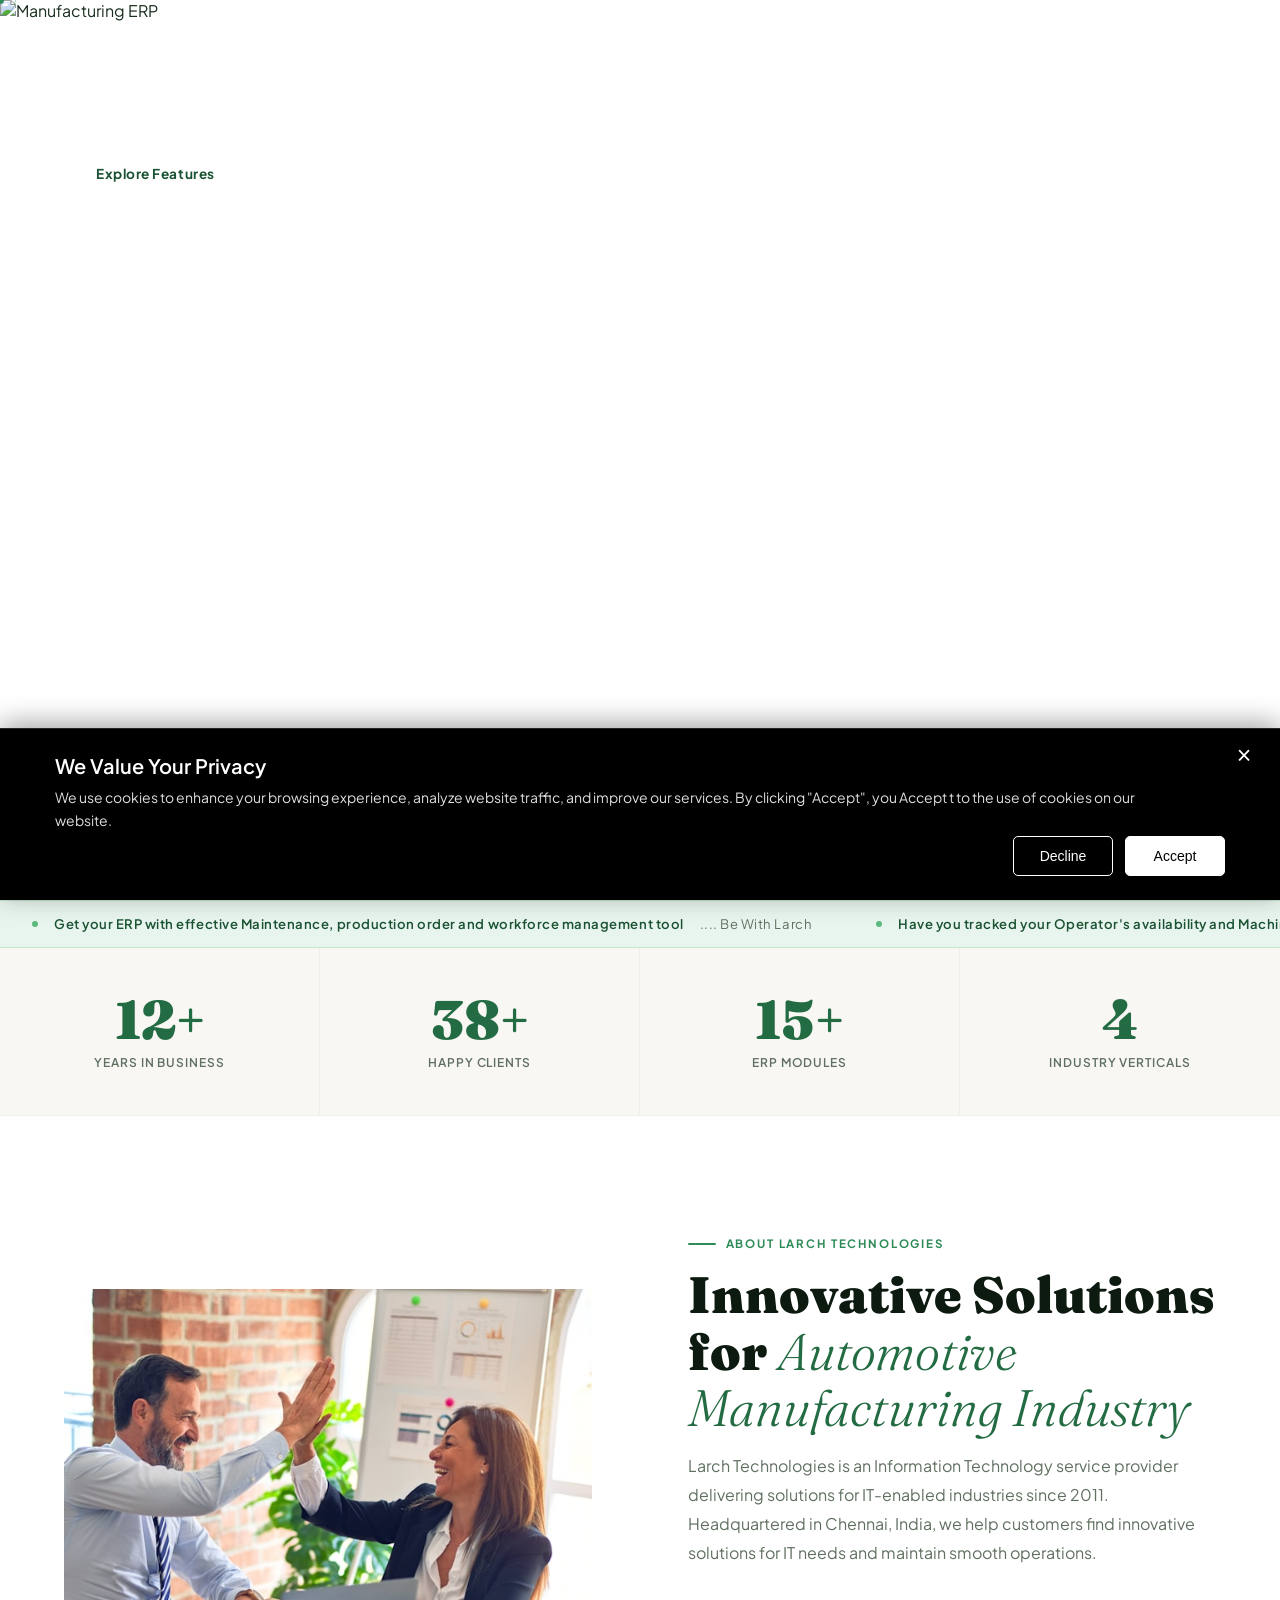
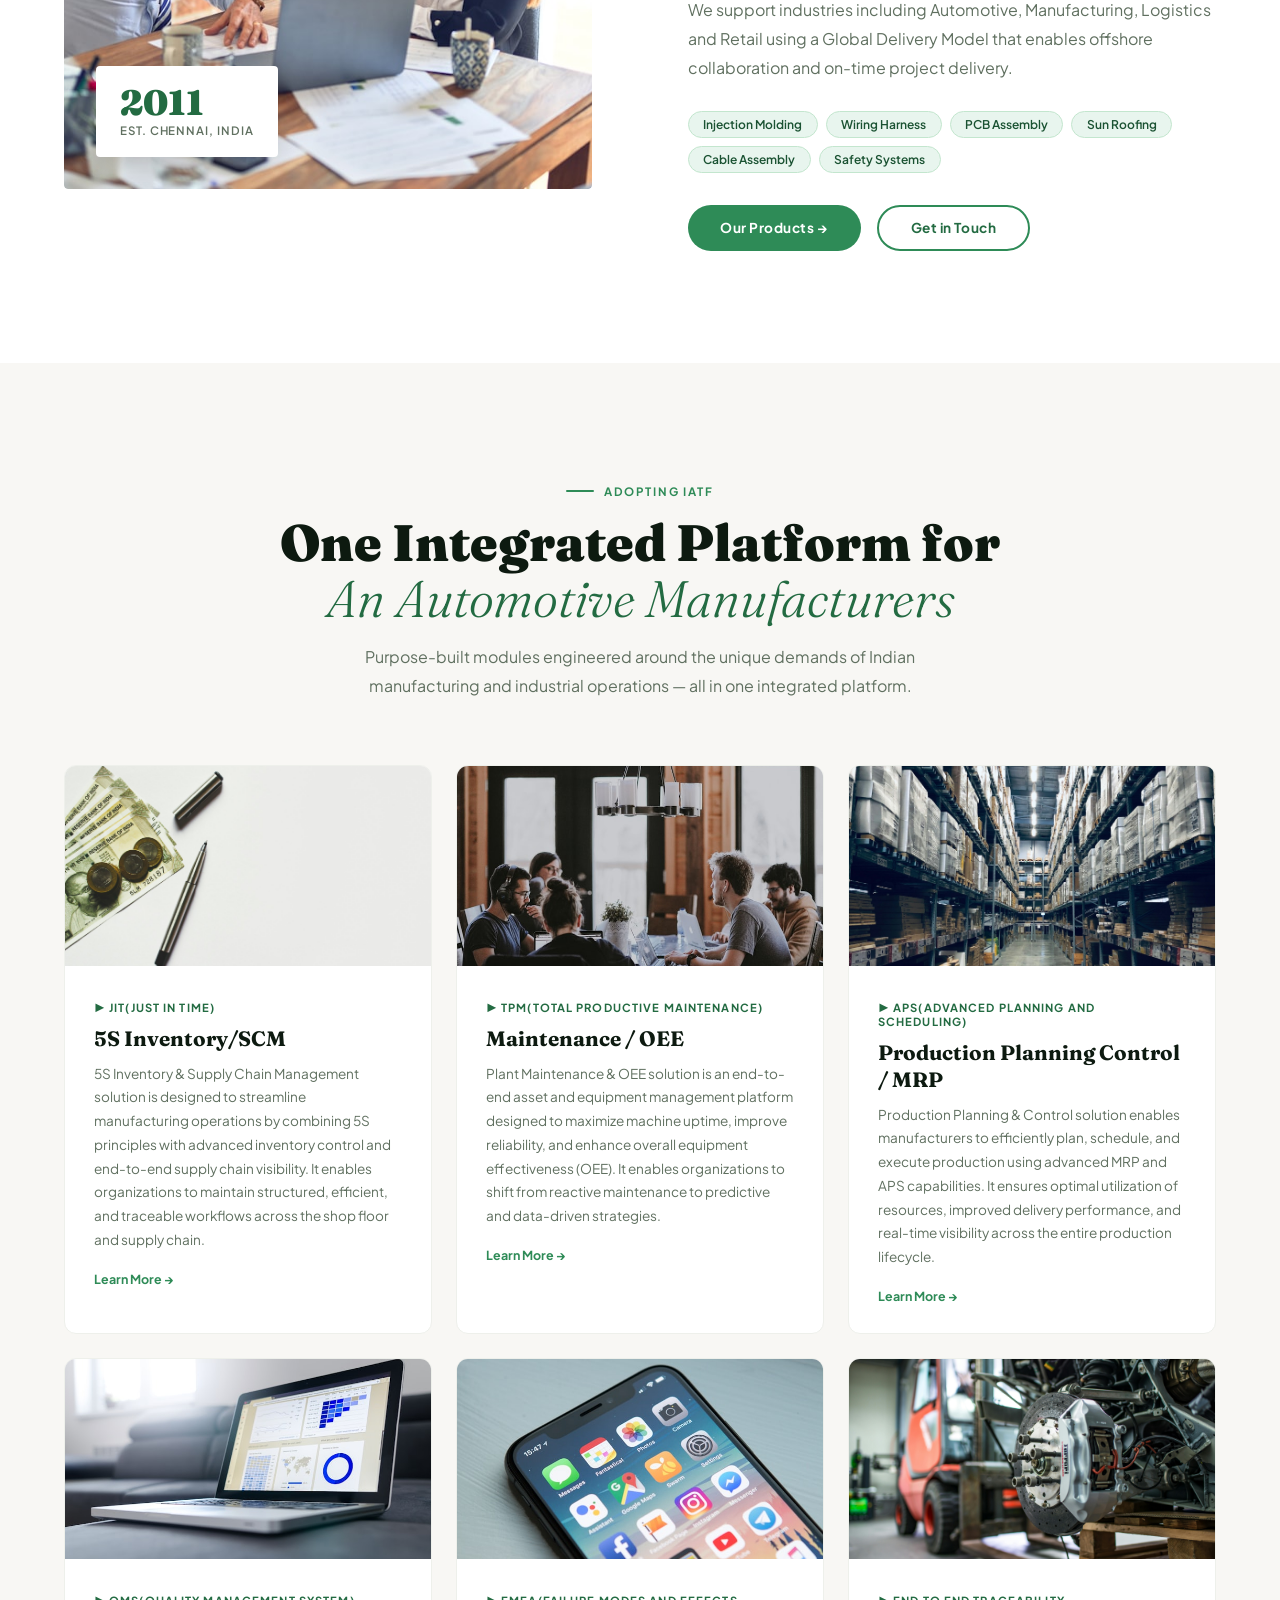
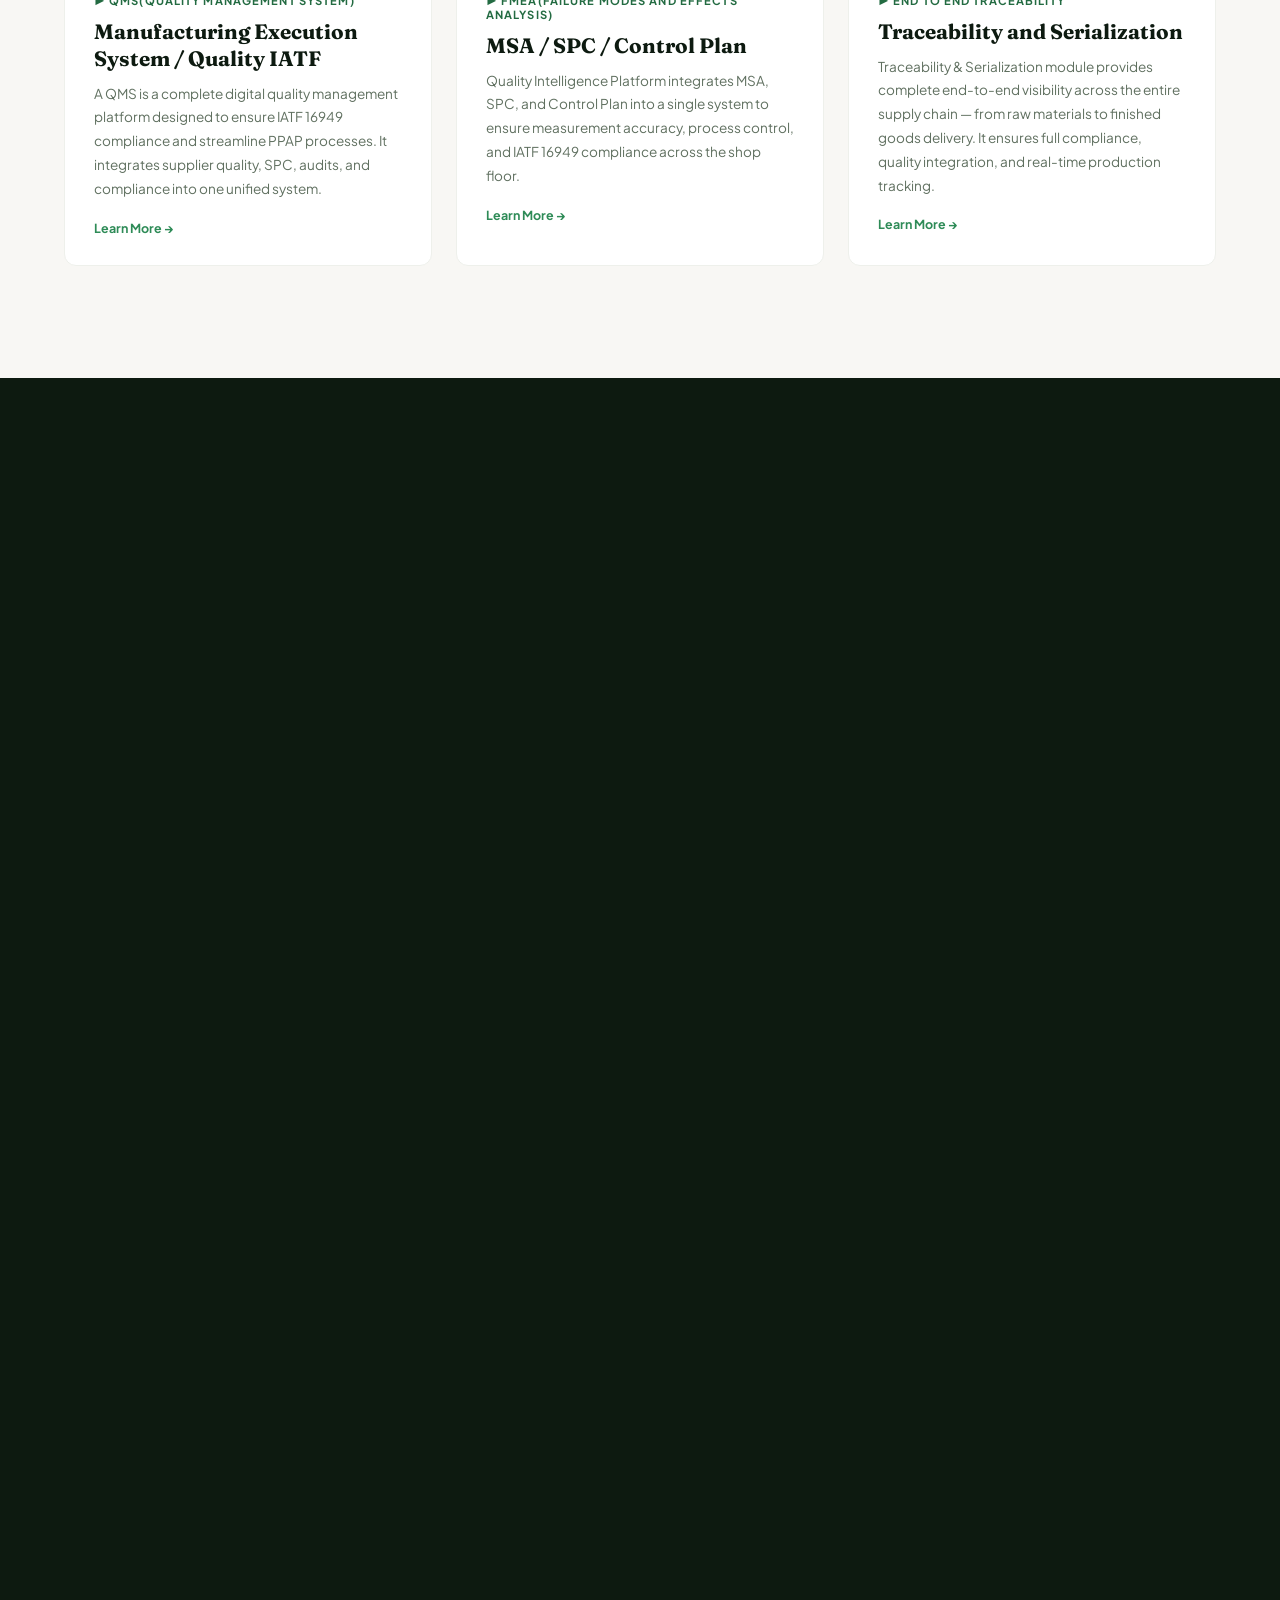
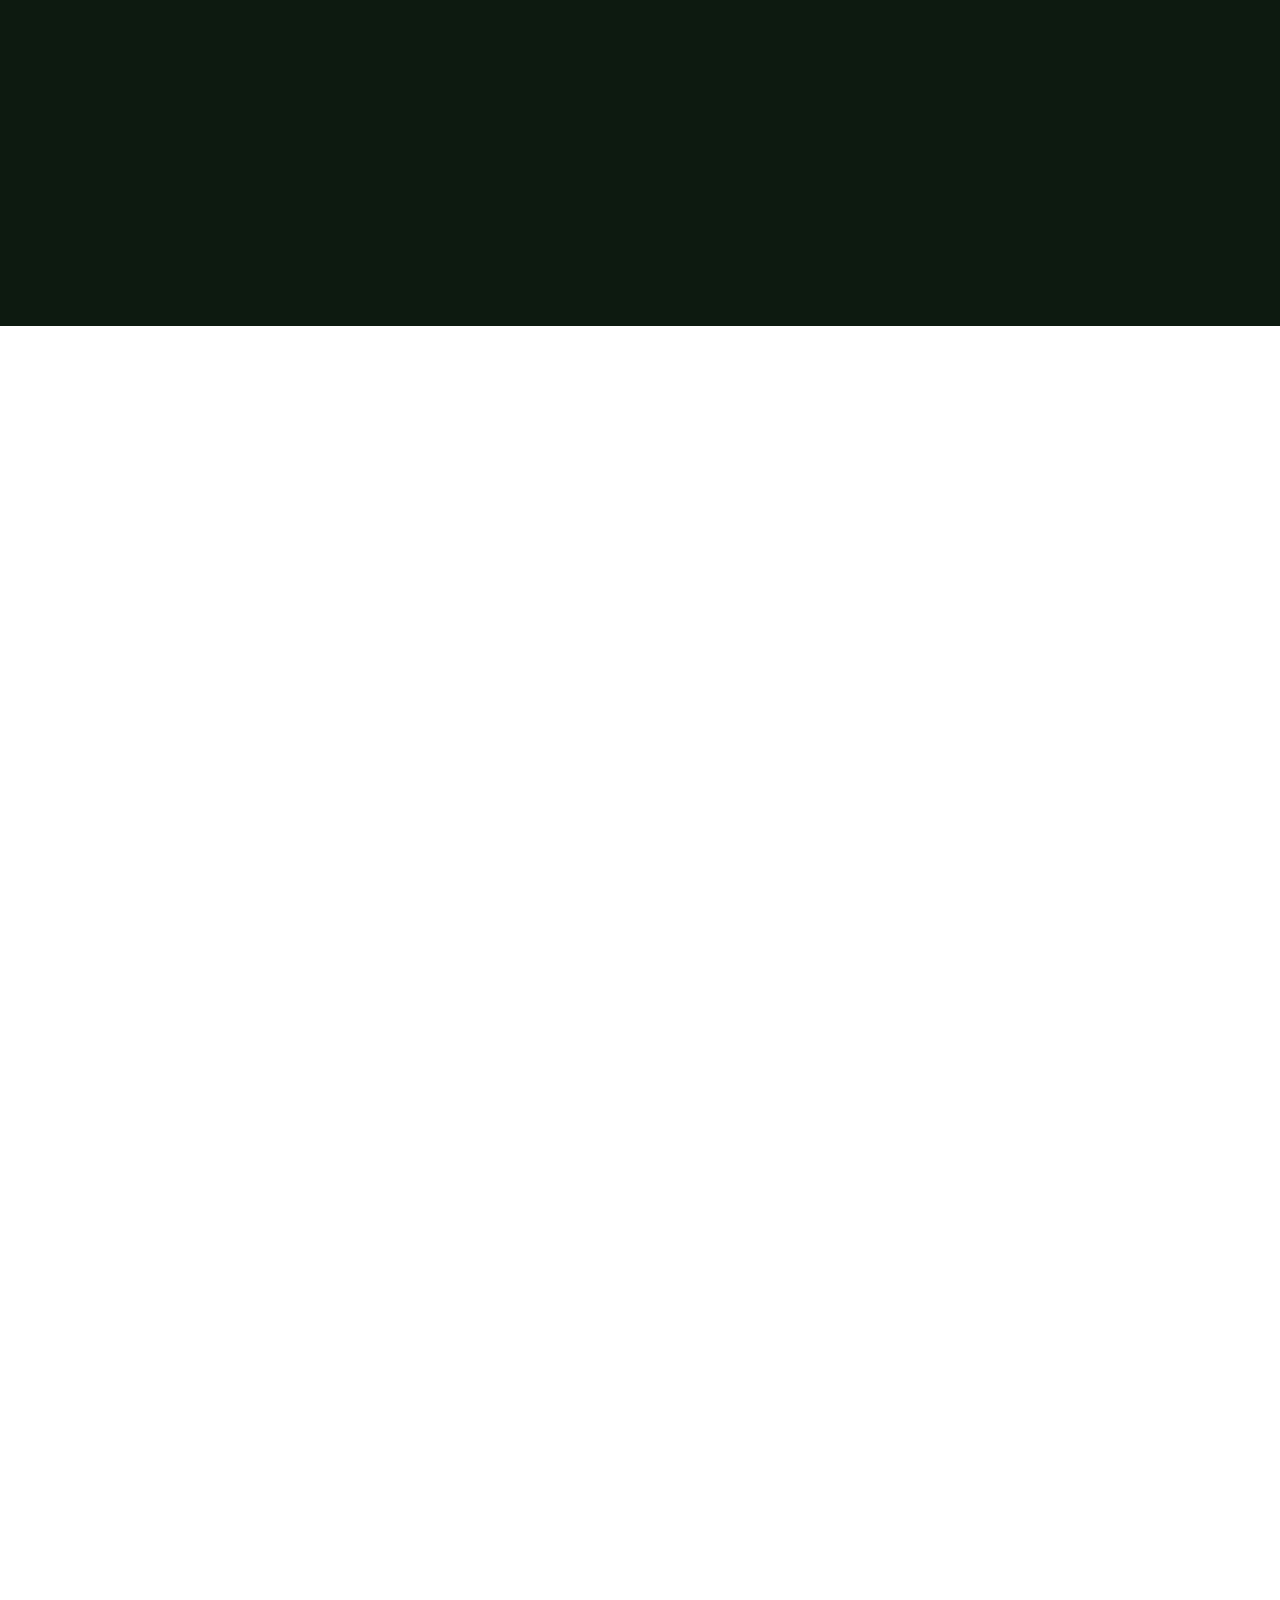
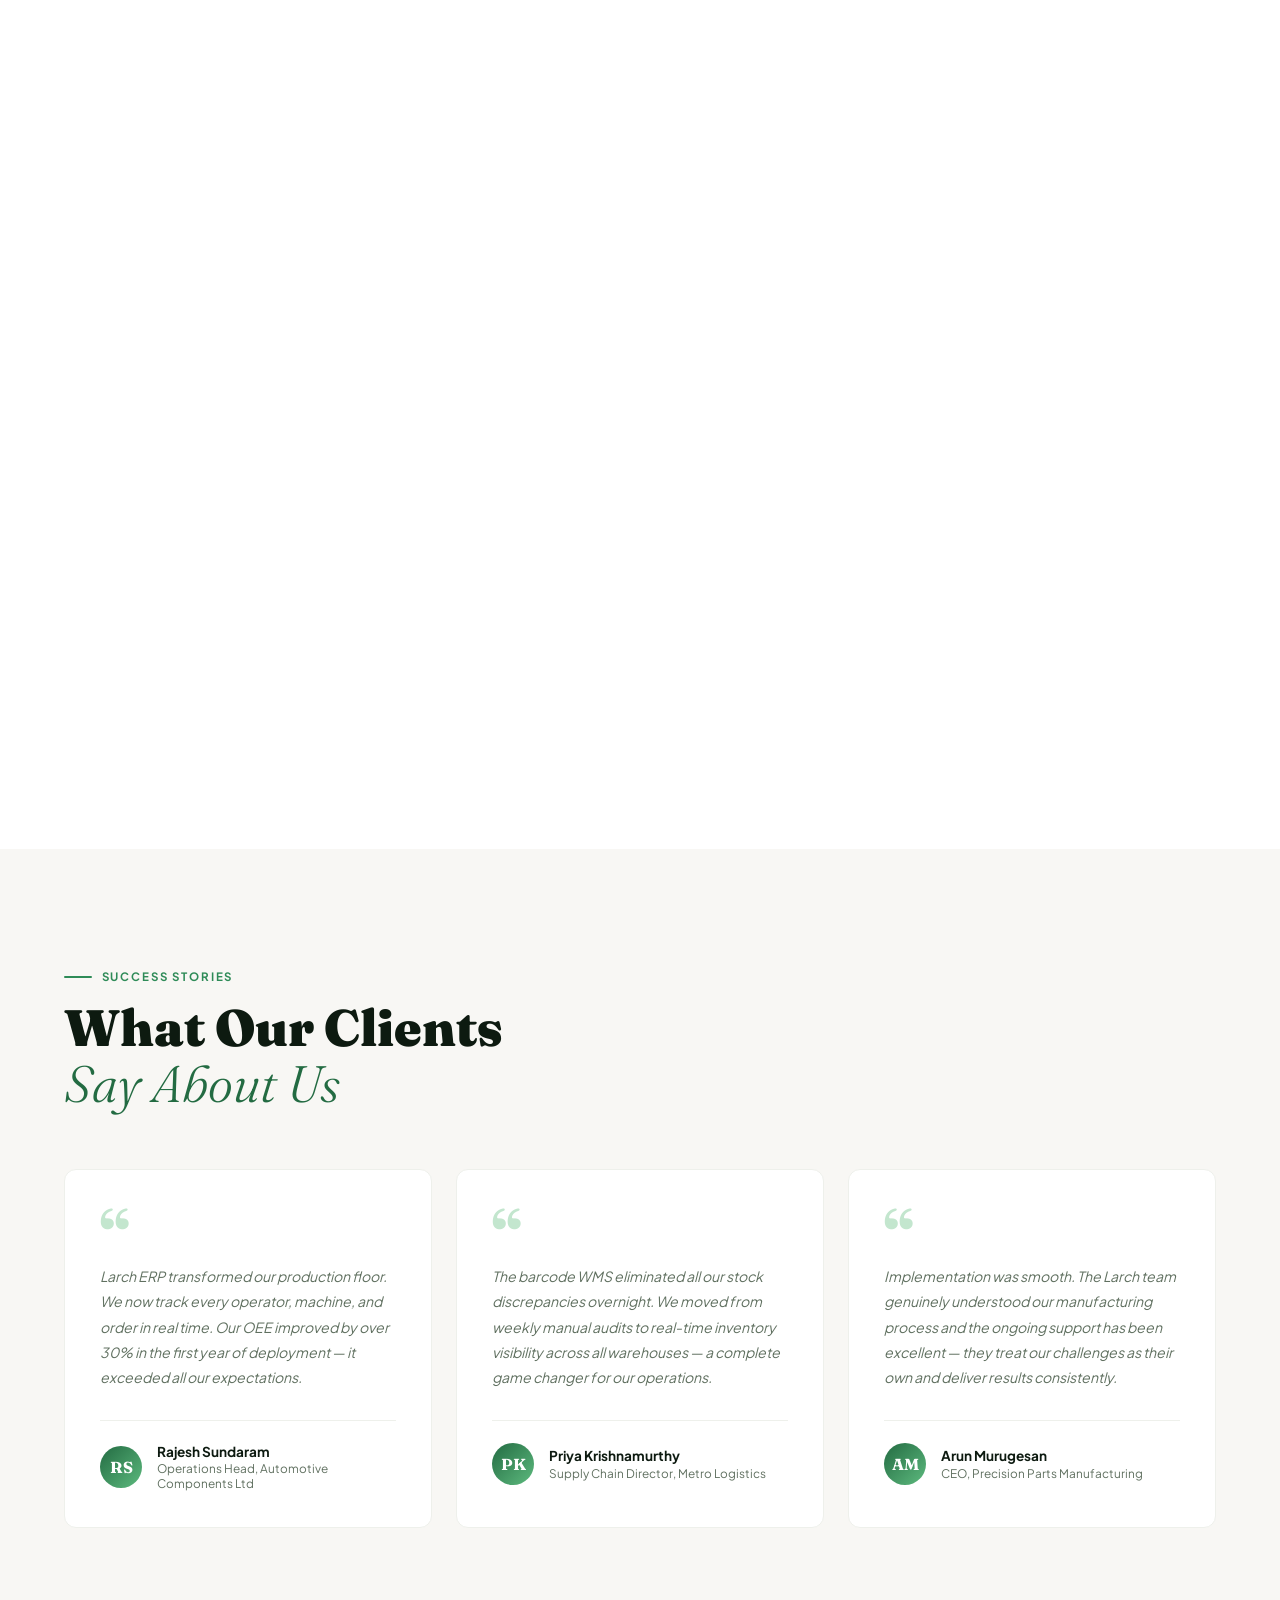
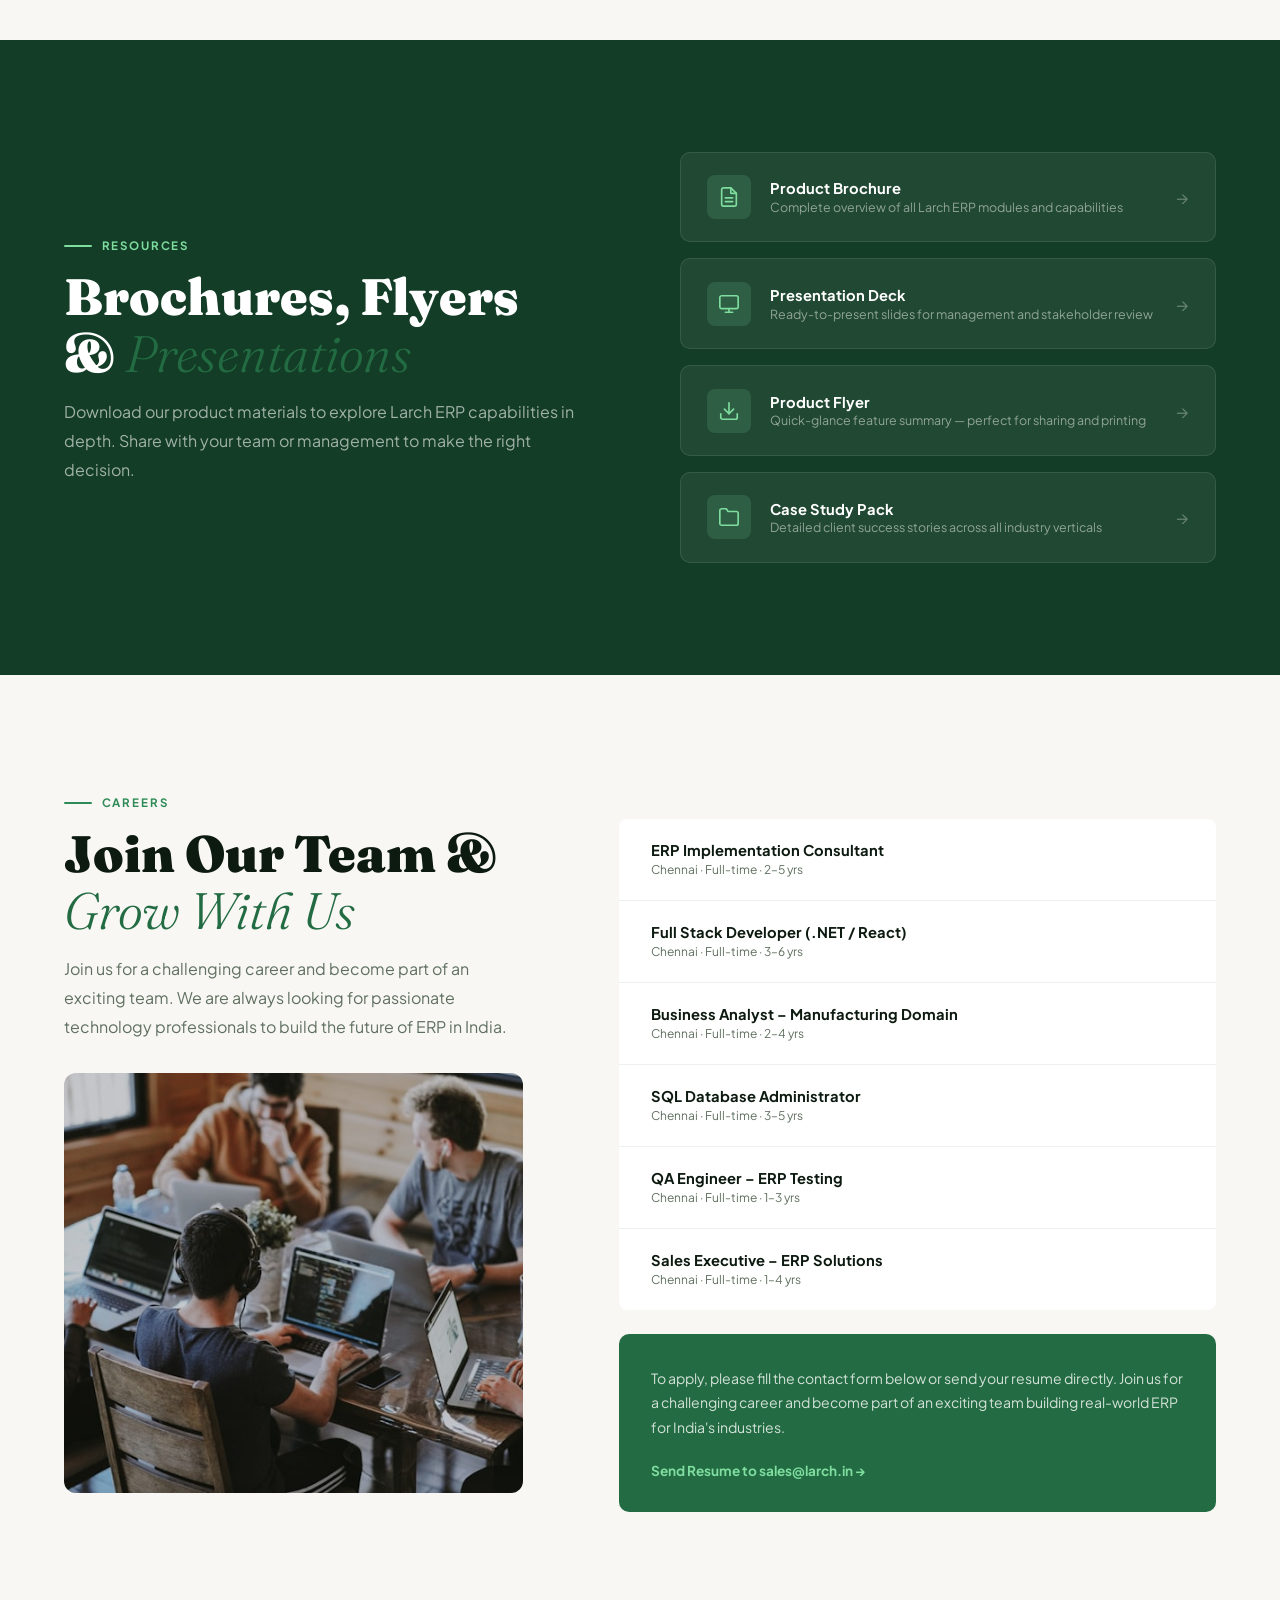
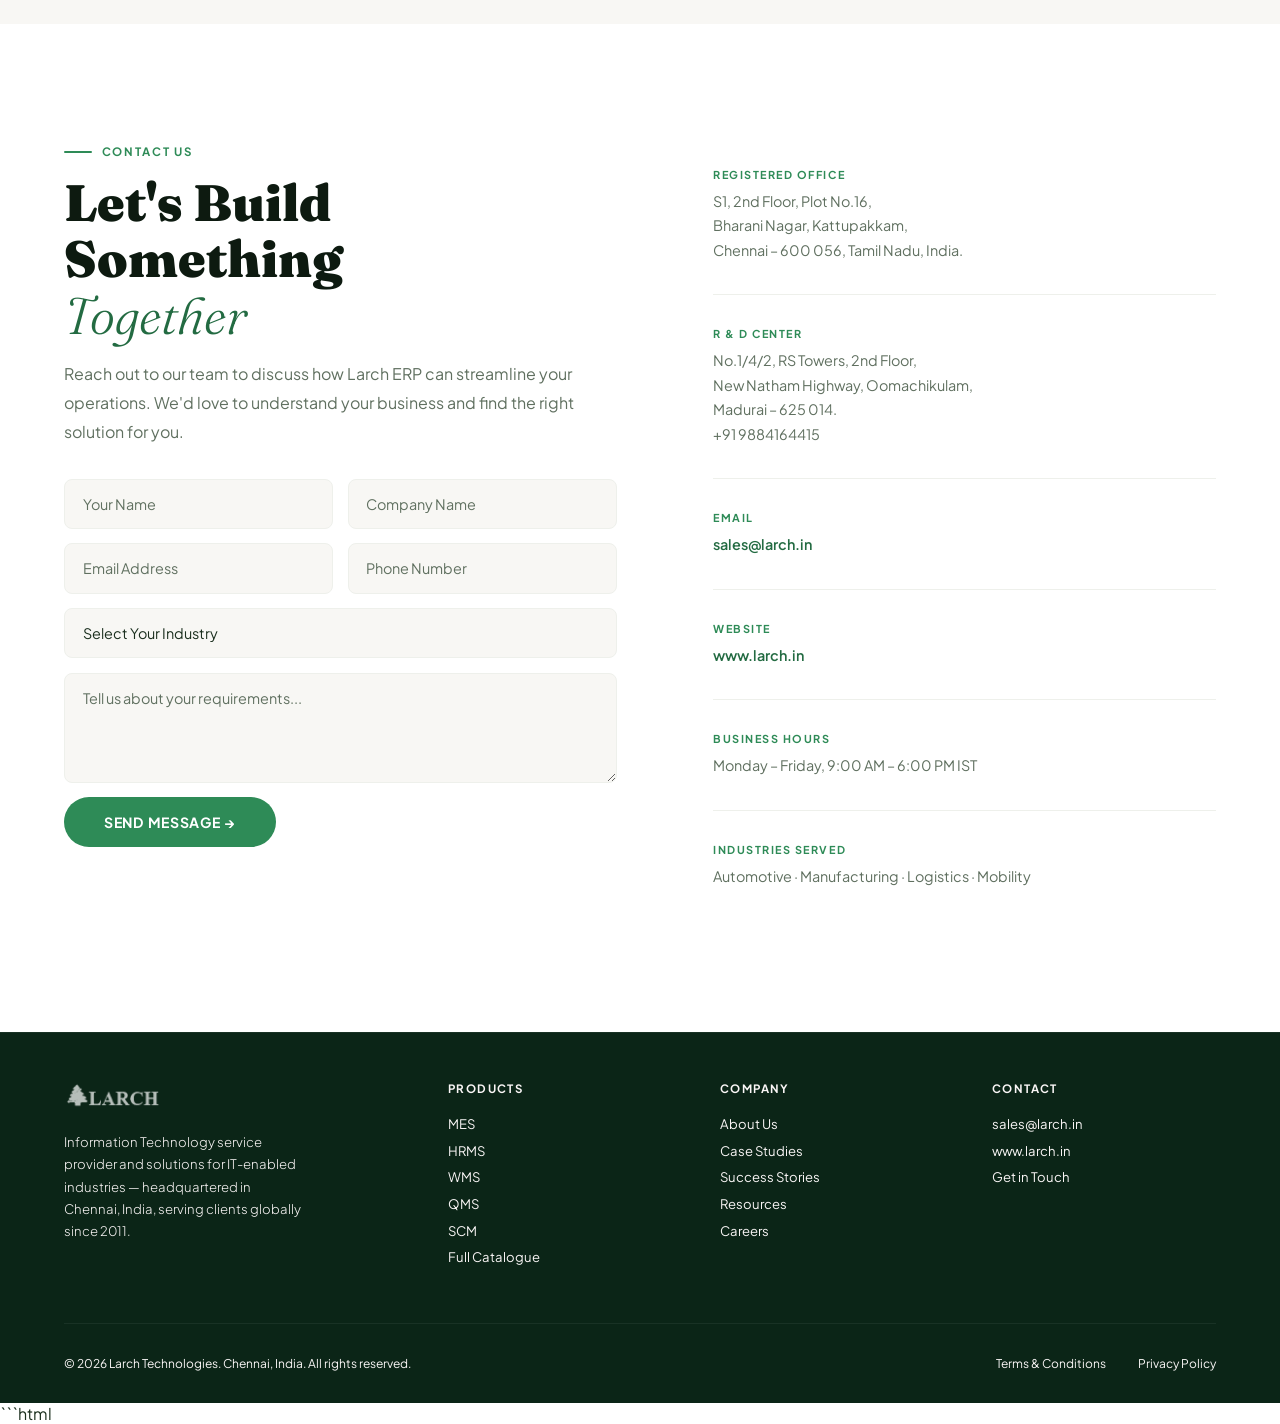
==== commit 35674f24: "update website changes" ====
--- a/index.html
+++ b/index.html
@@ -46,7 +46,7 @@
       <a href="#contact" class="hero-talk"> Let's Talk &#8594; </a>
     </div>
     <div class="hslide active">
-      <img src="images/kpi bright dashboard.png" alt="Manufacturing ERP">
+      <img src="images/kpi dark dashboard.jpg" alt="Manufacturing ERP">
       <div class="hero-content">
         <p class="hero-sub">Larch Technologies delivers intelligent ERP solutions for Automotive, Manufacturing, Logistics and Retail — unifying every operation on one powerful platform.</p>
         <div class="hero-btns">
@@ -59,7 +59,7 @@
     </div>
  
     <div class="hslide">
-      <img src="images/pexels-lex-ger-2021617-4294075 (2).jpg" alt="Machine Tracking">
+      <img src="images/pexels-lex-ger-2021617-4294075 (3).jpg" alt="Machine Tracking">
       <div class="hero-content">
         <div class="hero-badge">Real-Time Visibility · MES</div>
         <h1>Track Operator Availability<br>& <em>Machine Status</em><br>in Real Time</h1>
@@ -74,7 +74,7 @@
     </div>
  
     <div class="hslide">
-      <img src="images/photo-1553413077-190dd305871c (2).jpg" alt="Warehouse Barcode">
+      <img src="images/photo-1553413077-190dd305871c (3).jpg" alt="Warehouse Barcode">
       <div class="hero-content">
         <div class="hero-badge">Warehouse Management · WMS</div>
         <h1>Realtime Barcode Inventory<br>Keeps You <em>Relaxed</em><br>on the Shop Floor</h1>
@@ -641,6 +641,57 @@
     </div>
   </div>
 </footer>
+```html
+<!-- Cookie Consent Popup -->
+<!-- Cookie Consent Popup -->
+<div id="cookiePopup" class="cookie-popup">
+
+    <!-- Close Button -->
+    <button
+        id="closeCookies"
+        class="cookie-close"
+        aria-label="Close">
+        &times;
+    </button>
+
+    <!-- Cookie Content -->
+    <div class="cookie-content">
+
+        <div class="cookie-text">
+
+            <h3>We Value Your Privacy</h3>
+
+            <p>
+                We use cookies to enhance your browsing experience,
+                analyze website traffic, and improve our services.
+                By clicking "Accept", you Accept t to the use of cookies
+                on our website.
+            </p>
+
+        </div>
+
+    </div>
+
+
+    <!-- Cookie Buttons -->
+    <div class="cookie-buttons">
+
+        <button
+            id="declineCookies"
+            class="cookie-decline">
+            Decline
+        </button>
+
+        <button
+            id="acceptCookies"
+            class="cookie-accept">
+            Accept
+        </button>
+
+    </div>
+
+</div>
+
 
 <script src="script.js"></script>
 </body>
--- a/style.css
+++ b/style.css
@@ -752,4 +752,265 @@
   .cs-sidebar-card { position: static; }
   .cs-other-sec { padding: 0 1.5rem 3rem; }
   .cs-other-grid { grid-template-columns: 1fr; }
+}
+/* =========================================
+   COOKIE CONSENT POPUP
+   ========================================= */
+
+.cookie-popup {
+    position: fixed;
+    left: 0;
+    bottom: 0;
+    width: 100%;
+
+    background: #000000;
+    color: #ffffff;
+
+    padding: 24px 55px;
+
+    box-sizing: border-box;
+
+    z-index: 99999;
+
+    display: none;
+
+    border-top: 1px solid rgba(255, 255, 255, 0.15);
+    box-shadow: 0 -5px 25px rgba(0, 0, 0, 0.35);
+
+    animation: cookieSlideUp 0.4s ease;
+}
+
+
+/* Close button */
+
+.cookie-close {
+    position: absolute;
+    top: 10px;
+    right: 20px;
+
+    width: 32px;
+    height: 32px;
+
+    border: none;
+    background: transparent;
+
+    color: #ffffff;
+    font-size: 25px;
+
+    cursor: pointer;
+
+    z-index: 2;
+}
+
+.cookie-close:hover {
+    opacity: 0.6;
+    color: #f01111;
+}
+
+
+/* Main content */
+
+.cookie-content {
+    display: flex;
+    align-items: center;
+
+    width: 100%;
+
+    padding-right: 40px;
+    box-sizing: border-box;
+}
+
+
+/* Text */
+
+.cookie-text {
+    flex: 1;
+    min-width: 0;
+
+    padding-right: 30px;
+}
+
+.cookie-text h3 {
+    margin: 0 0 8px;
+
+    font-size: 20px;
+    font-weight: 600;
+
+    color: #ffffff;
+}
+
+.cookie-text p {
+    margin: 0;
+
+    font-size: 14px;
+    line-height: 1.6;
+
+    color: #dddddd;
+}
+
+
+/* Buttons */
+
+.cookie-buttons {
+    display: flex;
+    align-items: center;
+    justify-content: flex-end;
+
+    gap: 12px;
+
+    flex-shrink: 0;
+
+    margin-top: 5px;
+}
+
+
+/* Buttons common */
+
+.cookie-buttons button {
+    min-width: 100px;
+
+    padding: 11px 22px;
+
+    border-radius: 5px;
+
+    font-size: 14px;
+    font-weight: 500;
+
+    cursor: pointer;
+
+    white-space: nowrap;
+
+    transition: all 0.25s ease;
+}
+
+
+/* Decline */
+
+.cookie-decline {
+    background: transparent;
+
+    color: #ffffff;
+
+    border: 1px solid #ffffff;
+}
+
+.cookie-decline:hover {
+    background: #ffffff;
+    color: #000000;
+}
+
+
+/* Accept */
+
+.cookie-accept {
+    background: #ffffff;
+
+    color:#000000;
+
+    border: 1px solid #ffffff;
+}
+
+.cookie-accept:hover {
+    background: #dddddd;
+    color: #000000;
+}
+
+
+/* Animation */
+
+@keyframes cookieSlideUp {
+
+    from {
+        opacity: 0;
+        transform: translateY(100%);
+    }
+
+    to {
+        opacity: 1;
+        transform: translateY(0);
+    }
+
+}
+
+
+/* =========================================
+   LAPTOP / SPLIT SCREEN
+   ========================================= */
+
+@media (max-width: 900px) {
+
+    .cookie-popup {
+        padding: 22px 35px;
+    }
+
+    .cookie-content {
+        padding-right: 30px;
+    }
+
+    .cookie-text {
+        padding-right: 20px;
+    }
+
+    .cookie-text h3 {
+        font-size: 18px;
+    }
+
+    .cookie-text p {
+        font-size: 13px;
+    }
+
+    .cookie-buttons button {
+        min-width: 90px;
+        padding: 10px 16px;
+    }
+
+}
+
+
+/* =========================================
+   MOBILE
+   ========================================= */
+
+@media (max-width: 600px) {
+
+    .cookie-popup {
+        padding: 20px;
+    }
+
+    .cookie-content {
+        display: block;
+        padding-right: 25px;
+    }
+
+    .cookie-text {
+        padding-right: 0;
+    }
+
+    .cookie-text h3 {
+        font-size: 17px;
+    }
+
+    .cookie-text p {
+        font-size: 13px;
+        line-height: 1.5;
+    }
+
+    .cookie-buttons {
+        margin-top: 18px;
+
+        width: 100%;
+
+        justify-content: flex-end;
+    }
+
+    .cookie-buttons button {
+        min-width: 90px;
+        padding: 10px 15px;
+    }
+
+    .cookie-close {
+        right: 10px;
+        top: 8px;
+    }
+
 }
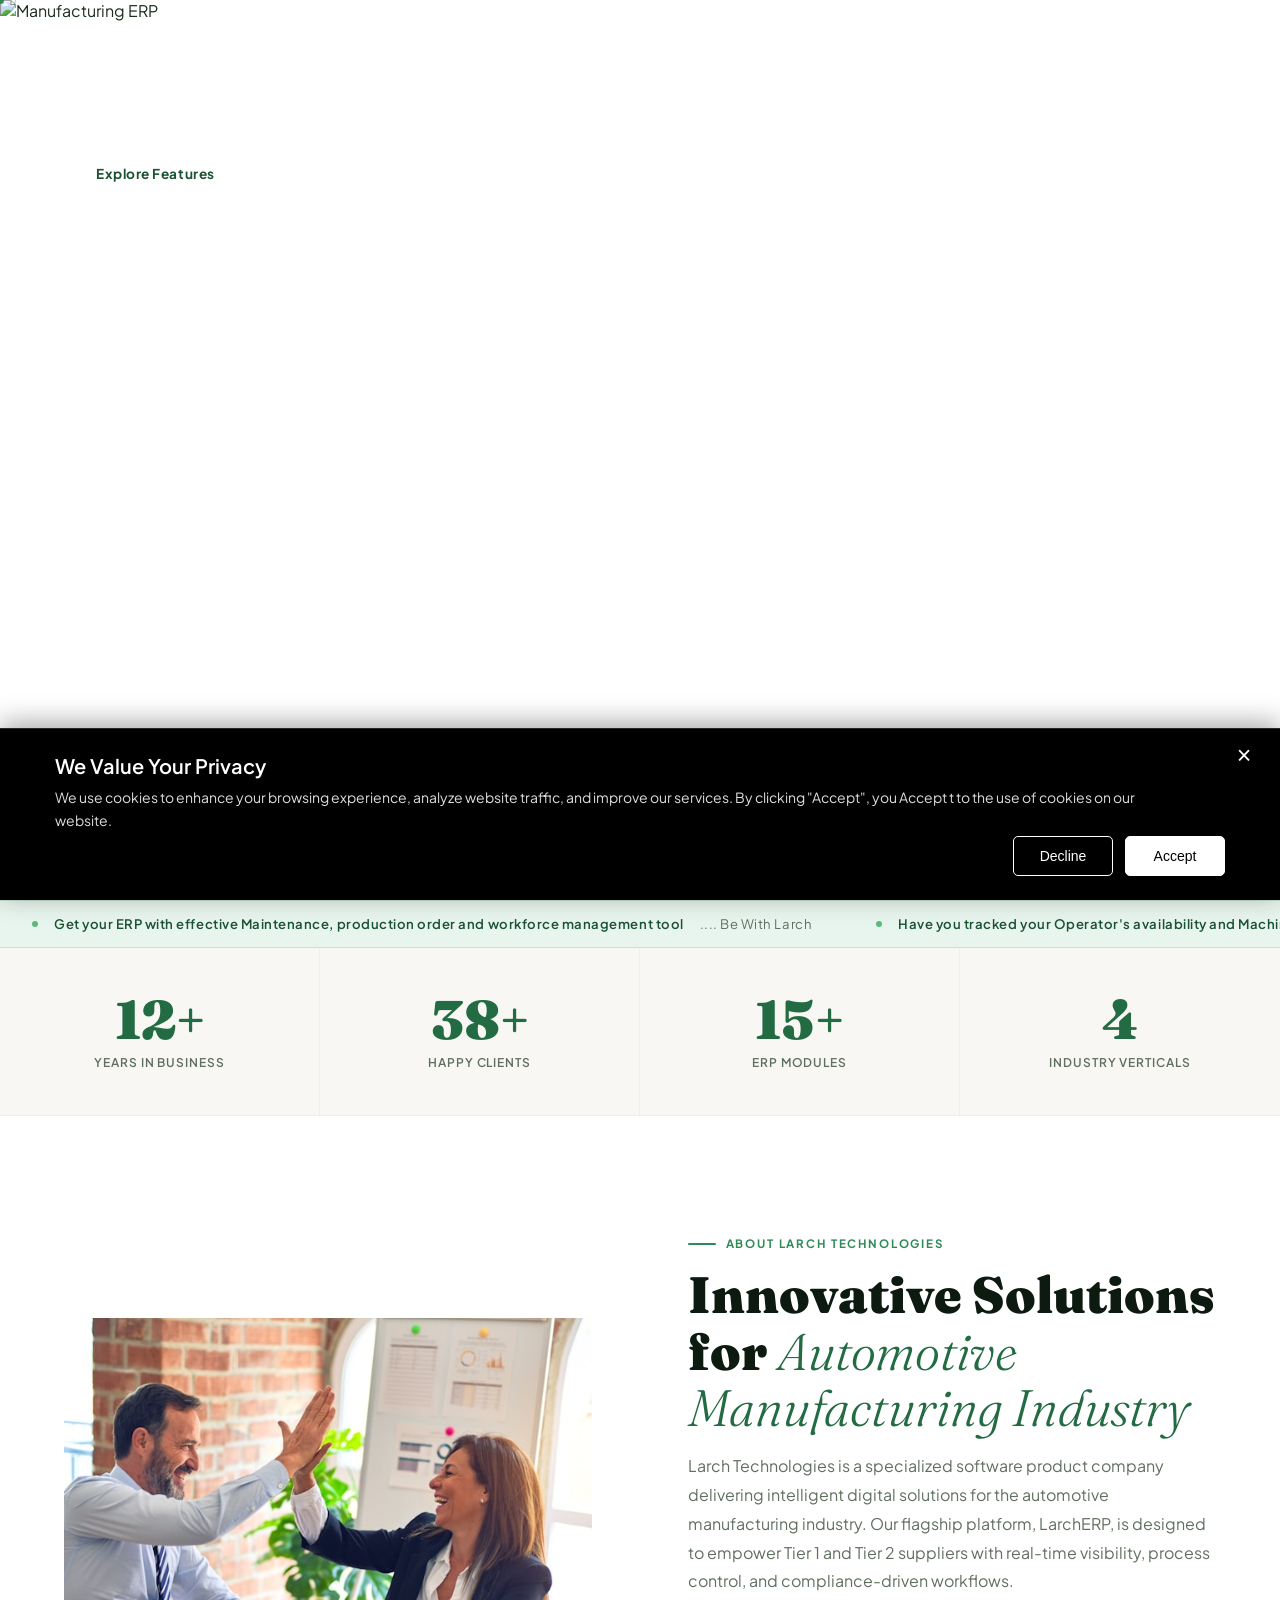
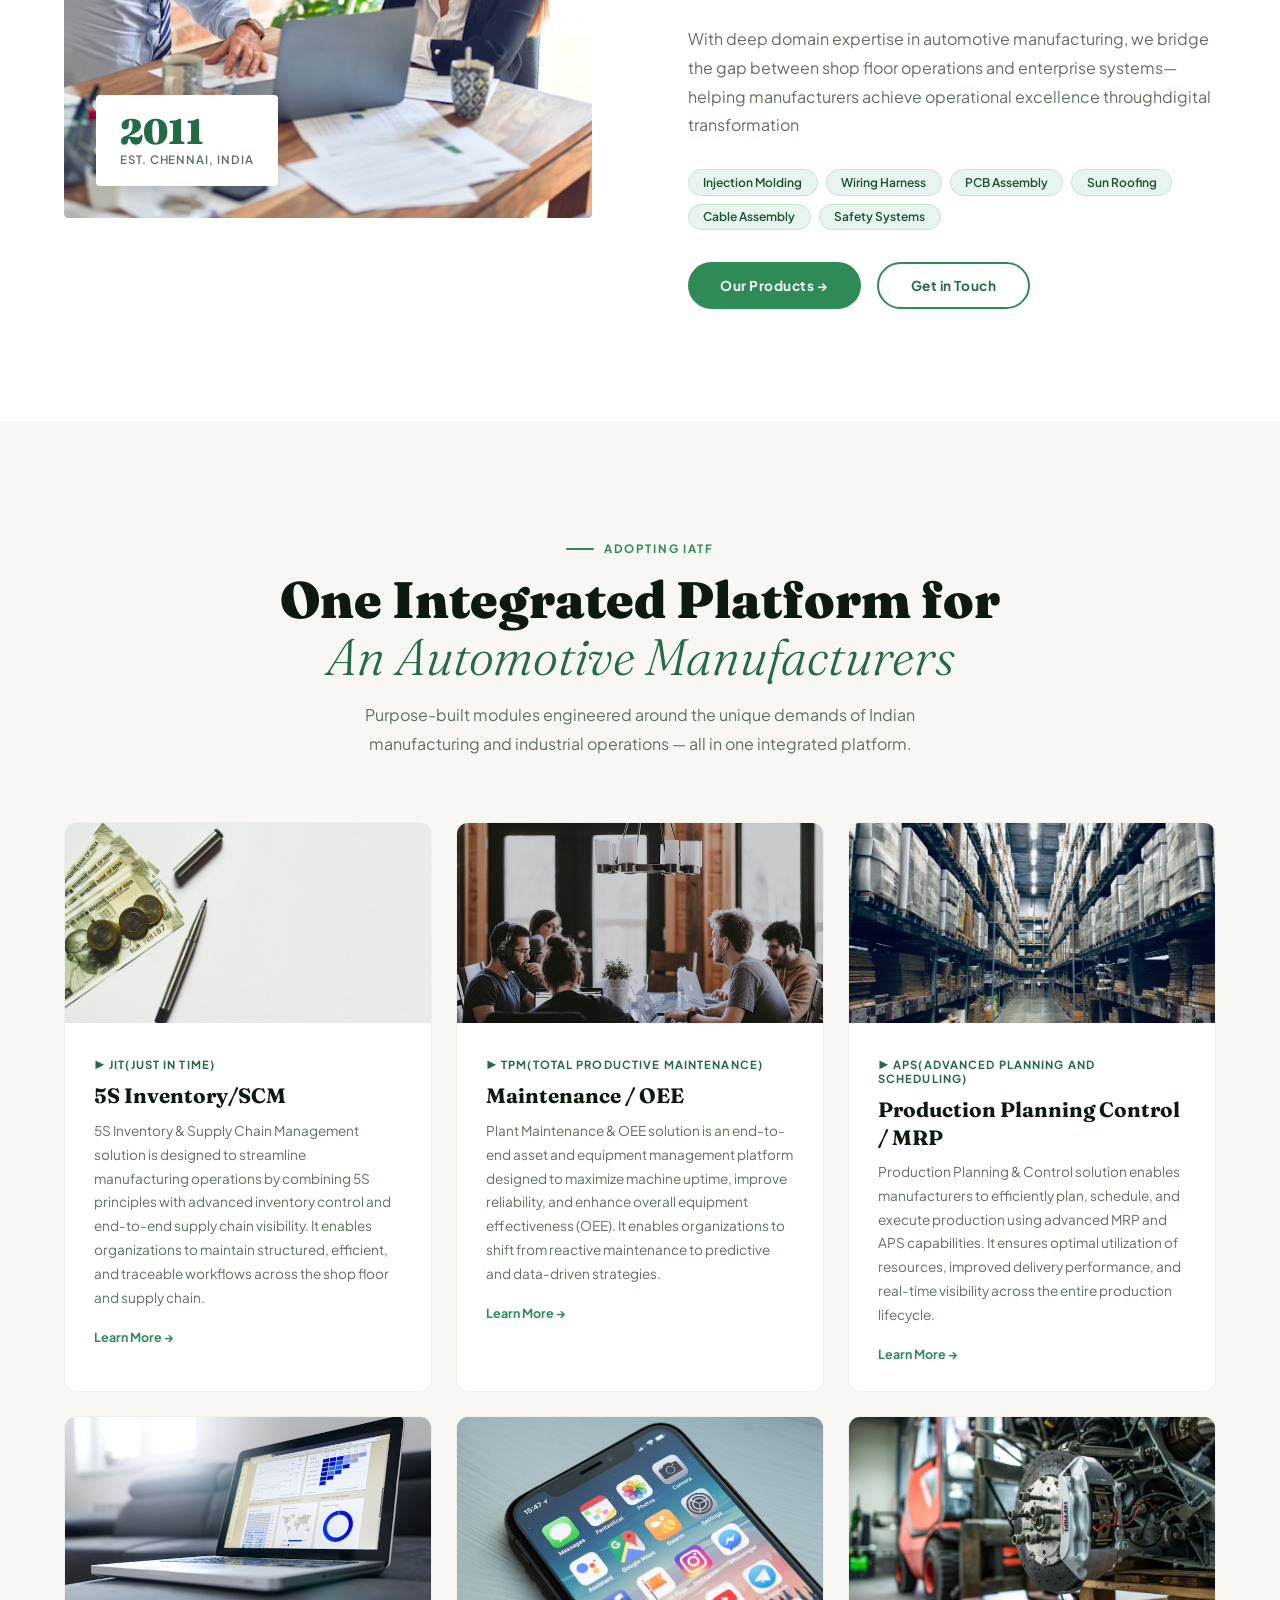
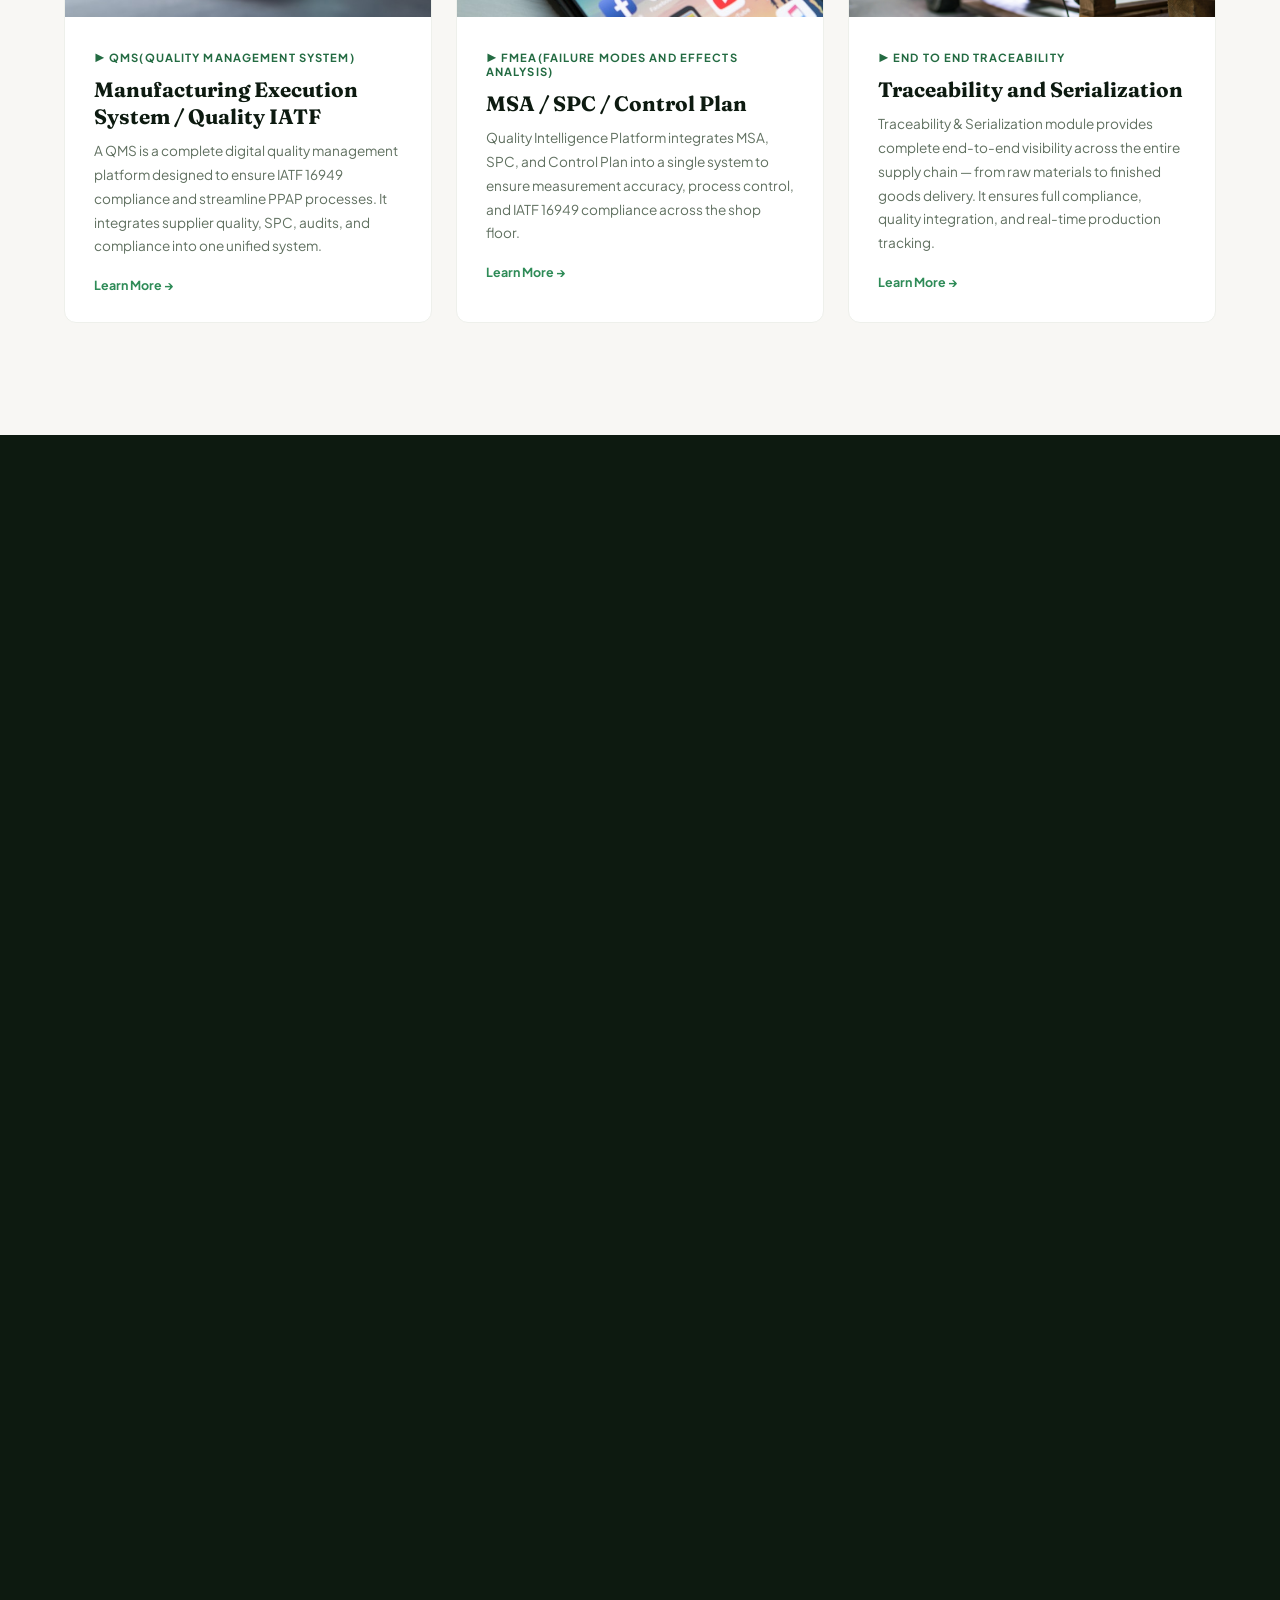
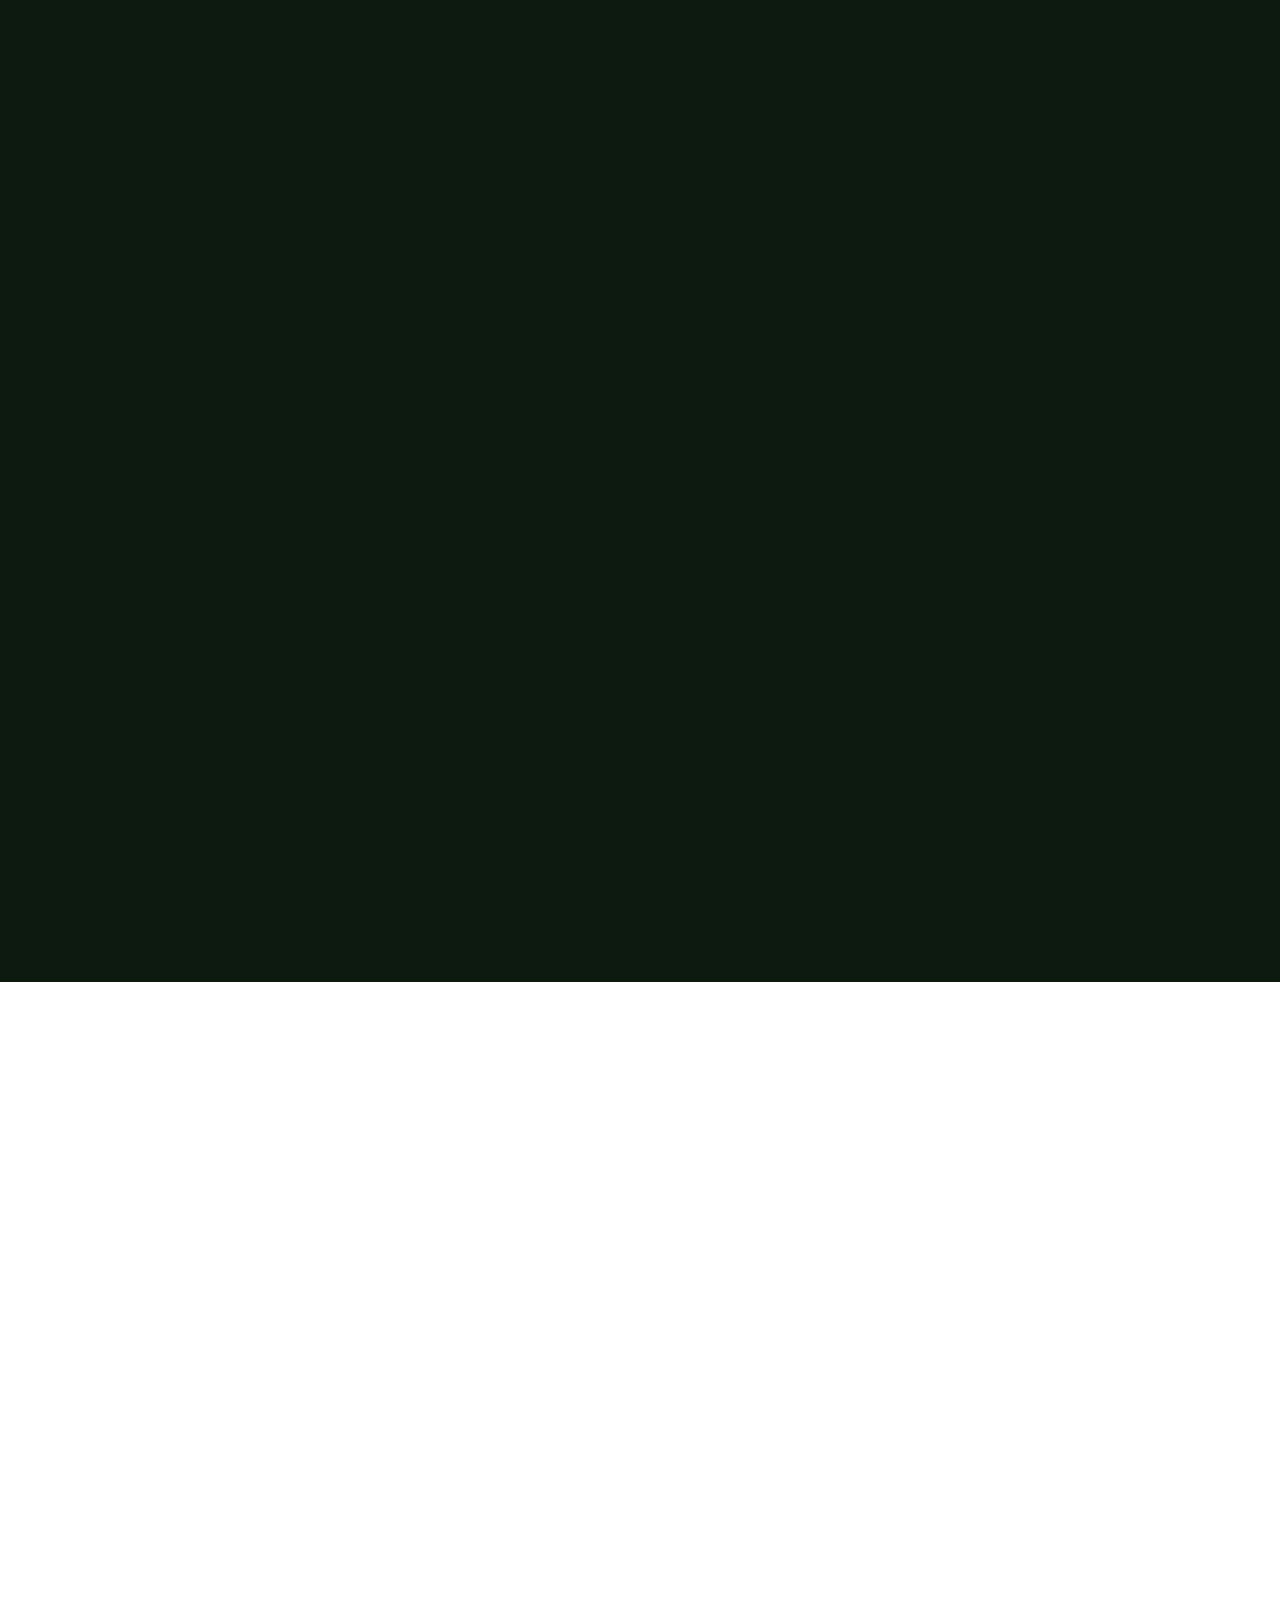
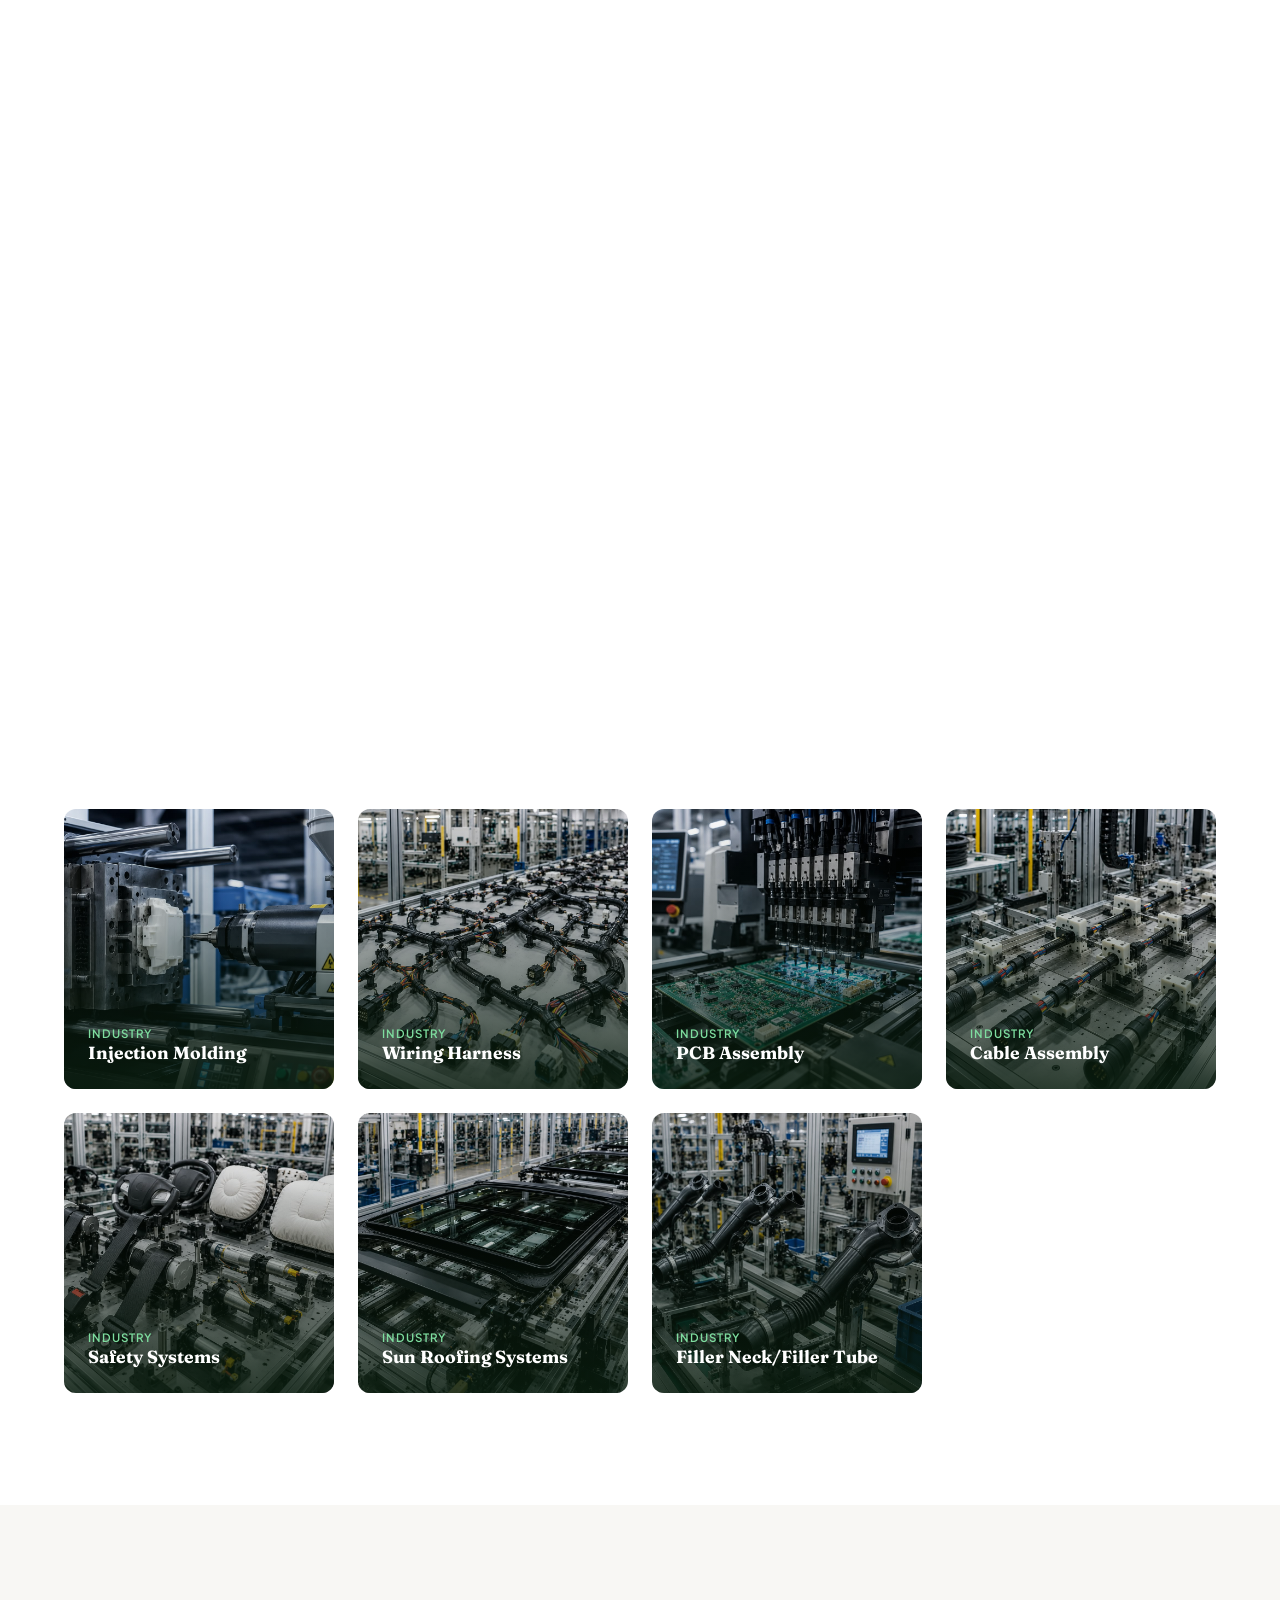
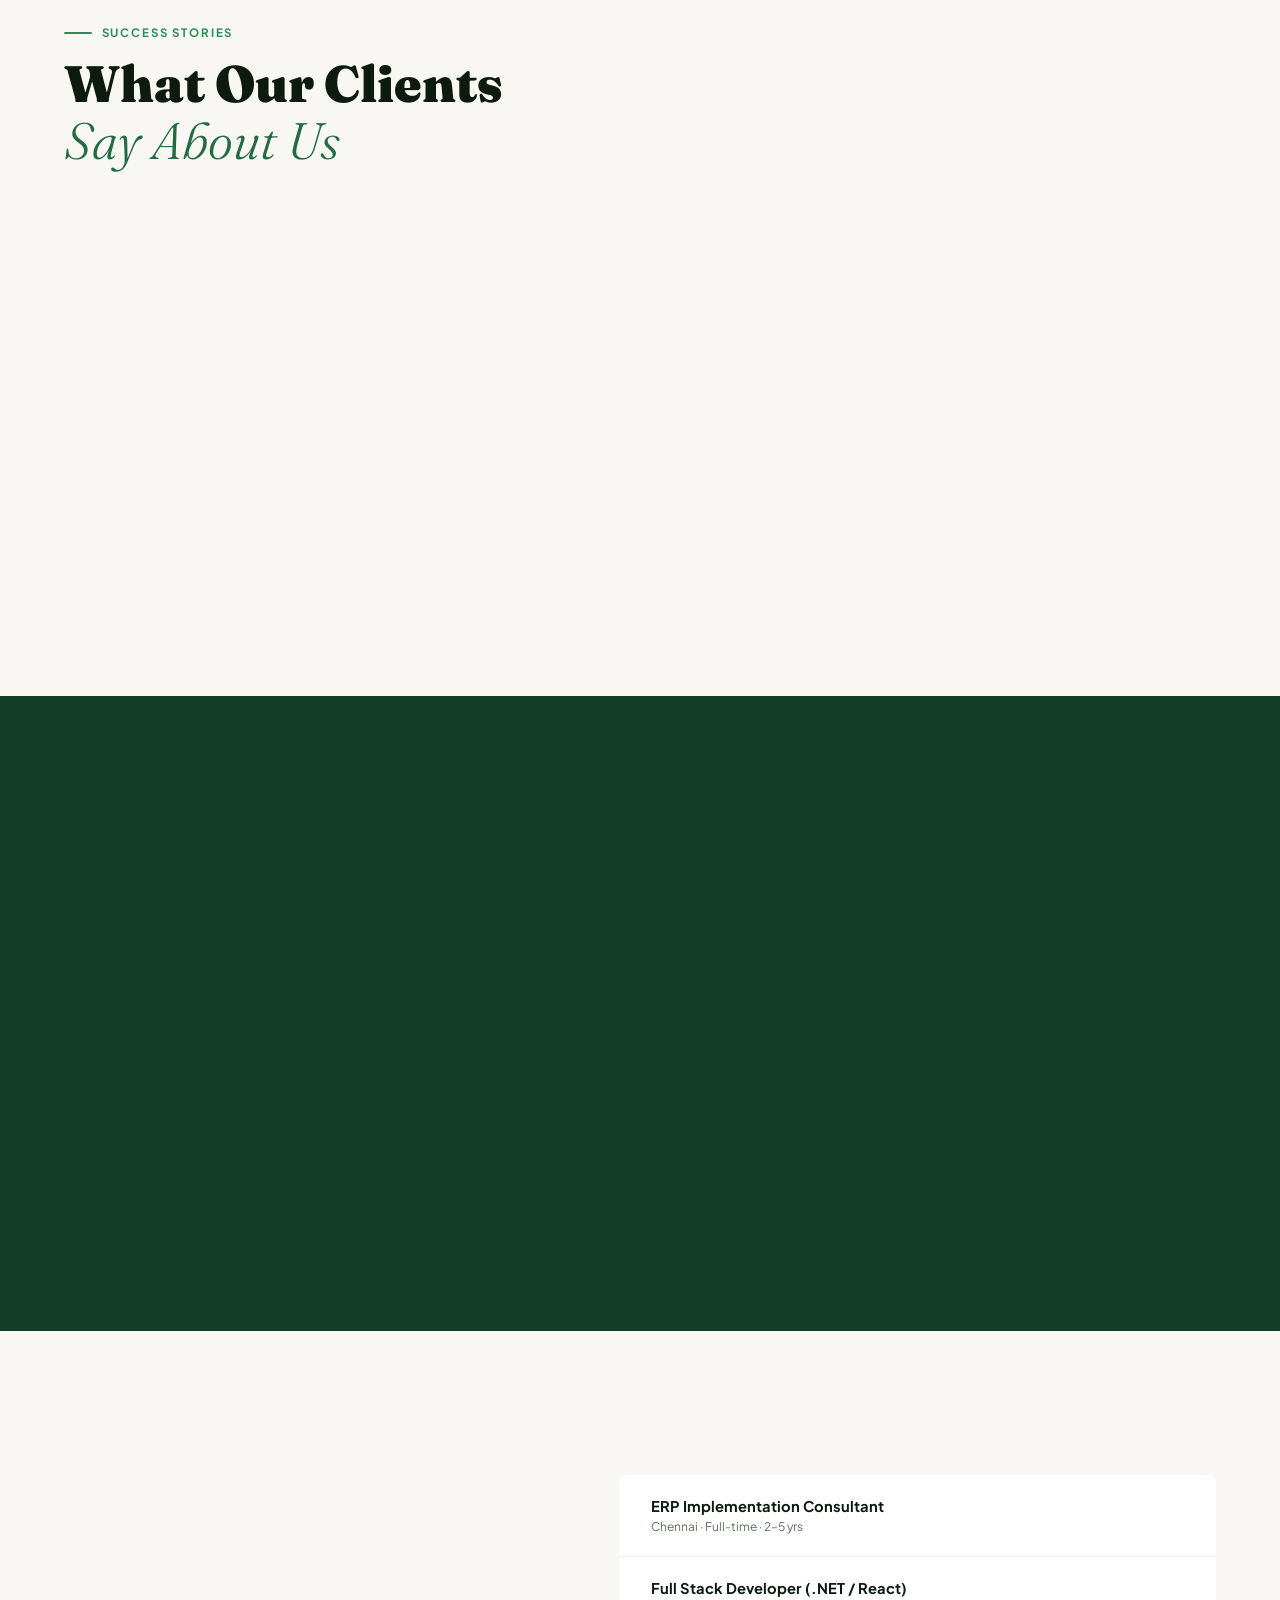
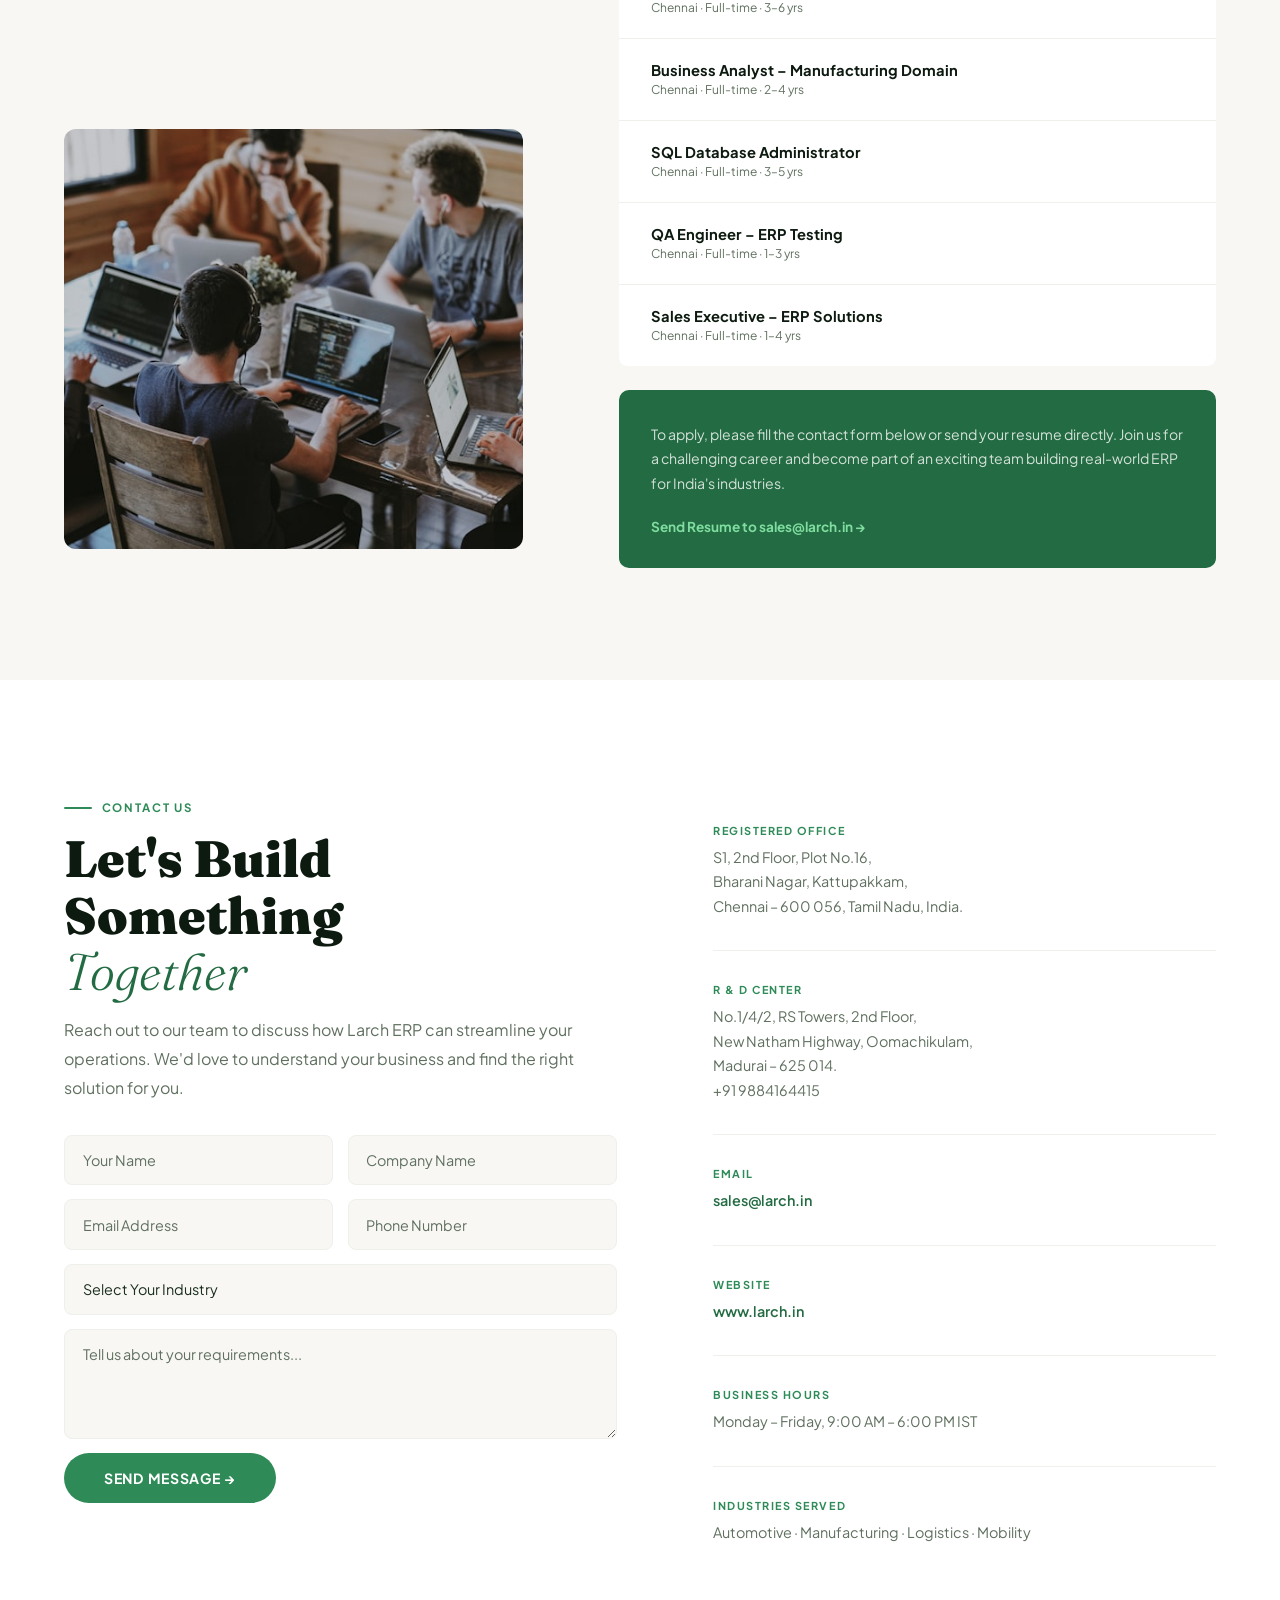
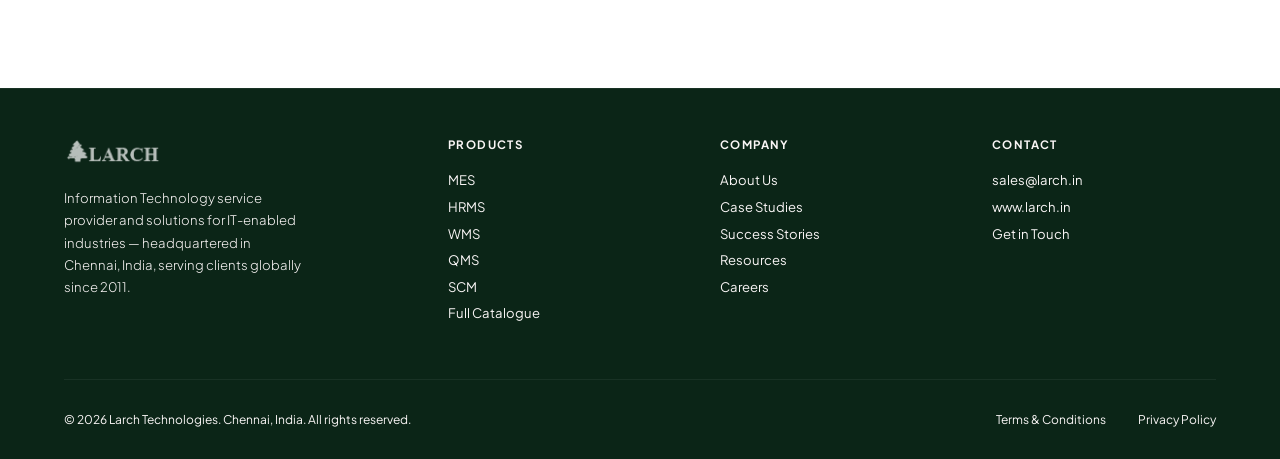
==== commit 6dbb7a6d: "updated changes" ====
--- a/index.html
+++ b/index.html
@@ -21,10 +21,75 @@
 </div>
   <ul class="nav-links">
     <li><a href="#features">Adopting IATF</a></li>
-    <li><a href="#cases">Automotive 5.0</a></li>
+    <li class="nav-dropdown" id="automotiveDropdown">
+
+    <a href="javascript:void(0);"
+       class="nav-dropdown-link"
+       id="automotiveToggle">
+
+        Automotive 5.0
+        <span class="dropdown-arrow">▼</span>
+
+    </a>
+
+    <ul class="dropdown-menu">
+
+        <li>
+            <a href="injection molding.html">
+                Injection Molding
+                <span class="insight-data">
+                  Manufacturing process used to produce high-volume identical parts...
+                  <span class="read-more">
+                    Read more
+                  </span>
+                </span>
+            </a>
+        </li>
+
+        <li>
+            <a href="wiring harness.html">
+                Wiring Harness
+                <span class="insight-data">
+                  Manufactures organized assemblies of cables, wires, and connectors that transmit electrical power and signals... 
+                  <span class="read-more">
+                    Read more
+                  </span> 
+                </span>
+            </a>
+        </li>
+
+        <li class="ems-item">
+            <a href="ems.html">
+                Electronic Manufacturing Services (EMS)
+                <span class="insight-data">
+                  The design, testing, manufacturing, and distribution of electronic components and assemblies...     
+                  <span class="read-more">
+                         Read more
+                  </span> 
+                </span>
+            </a>
+        </li>
+
+        <li>
+            <a href="mass production assembly.html">
+                Mass Production Assembly
+                <span class="insight-data">
+                  Manufactures large quantities of standardized goods in a continuous, fast-moving flow using specialized assembly lines...     
+                  <span class="read-more">
+                    Read more
+                  </span>
+                </span>
+            </a>
+        </li>
+
+    </ul>
+
+</li>
+   
     <li><a href="#features">Core Tools</a></li>
     <li><a href="#cases">Case Studies</a></li>
-    <li><a href="#about">About Us</a></li>
+    <li><a href="about us.html">About Us</a></li>
+    <!--<li><a href="#leadership">Team</a></li>-->
     <li><a href="#careers">Careers</a></li>
   </ul>
 </nav>
@@ -184,8 +249,10 @@
     <div class="intro-text">
       <div class="sec-eyebrow rev">About Larch Technologies</div>
       <h2 class="sec-h rev">Innovative Solutions<br>for <em>Automotive Manufacturing Industry</em></h2>
-      <p class="sec-sub rev">Larch Technologies is an Information Technology service provider delivering solutions for IT-enabled industries since 2011. Headquartered in Chennai, India, we help customers find innovative solutions for IT needs and maintain smooth operations.</p>
-      <p class="sec-sub rev" style="margin-top:1rem">We support industries including Automotive, Manufacturing, Logistics and Retail using a Global Delivery Model that enables offshore collaboration and on-time project delivery.</p>
+      <p class="sec-sub rev">Larch Technologies is a specialized software product company delivering intelligent digital solutions for the 
+automotive manufacturing industry. Our flagship platform, LarchERP, is designed to empower Tier 1
+and Tier 2 suppliers with real-time visibility, process control, and compliance-driven workflows.</p>
+      <p class="sec-sub rev" style="margin-top:1rem">With deep domain expertise in automotive manufacturing, we bridge the gap between shop floor operations and enterprise systems—helping manufacturers achieve operational excellence throughdigital transformation</p>
       <div class="intro-pills rev" style="margin-top:1.5rem">
         <span class="pill">Injection Molding</span>
         <span class="pill">Wiring Harness</span>
@@ -201,6 +268,125 @@
     </div>
   </div>
 </section>
+<!-- ───────────── LEADERSHIP TEAM ───────────── -->
+
+<!--<section class="leadership-sec" id="leadership">
+
+    <div class="leadership-container">
+
+        ..Section Header 
+        <div class="leadership-header">
+            <span class="section-tag">OUR PEOPLE</span>
+
+            <h2>
+                Leadership <span>Team</span>
+            </h2>
+
+            <p>
+                Meet the people who lead, build and drive Larch Technologies
+                forward with a shared focus on innovation, quality and customer success.
+            </p>
+        </div>
+
+
+        ..Leadership Grid 
+        <div class="leadership-grid">
+
+            ..Manager / Leader 
+            <div class="leader-card">
+
+                <div class="leader-image">
+                    <img src="images/manager.jpg" alt="Manager">
+                </div>
+
+                <div class="leader-content">
+                    <span class="leader-role">MANAGER</span>
+
+                    <h3>Manager Name</h3>
+
+                    <p>
+                        Leading the team with a clear vision and a strong
+                        focus on delivering effective technology solutions
+                        for the automotive manufacturing industry.
+                    </p>
+
+                    <div class="leader-line"></div>
+
+                    <span class="leader-focus">
+                        Strategy · Leadership · Growth
+                    </span>
+                </div>
+
+            </div>
+
+
+            ..Team Member 1 
+            <div class="team-card">
+
+                <div class="team-image">
+                    <img src="images/Suji Professional  pic 1.png" alt="Team Member">
+                </div>
+
+                <div class="team-content">
+                    <span class="team-role">UI/UX DESIGNER</span>
+
+                    <h3>SUJI M</h3>
+
+                    <p>
+                        Working closely with the team to transform
+                        business requirements into practical solutions.
+                    </p>
+                </div>
+
+            </div>
+
+
+            ..Team Member 2 
+            <div class="team-card">
+
+                <div class="team-image">
+                    <img src="images/team2.jpg" alt="Team Member">
+                </div>
+
+                <div class="team-content">
+                    <span class="team-role">Dotnet DEVELOPER</span>
+
+                    <h3>HARISH M</h3>
+
+                    <p>
+                        Focused on creating reliable solutions and
+                        supporting continuous improvement across projects.
+                    </p>
+                </div>
+
+            </div>
+
+
+            ..Team Member 3 
+            <div class="team-card">
+
+                <div class="team-image">
+                    <img src="images/team3.jpg" alt="Team Member">
+                </div>
+
+                <div class="team-content">
+                    <span class="team-role">DESIGNATION</span>
+
+                    <h3>Team Member Name</h3>
+
+                    <p>
+                        Bringing technical expertise and collaborative
+                        thinking to every stage of the development process.
+                    </p>
+                </div>
+
+            </div>
+
+        </div>
+
+    </div>
+
+</section> -->
  
 <!-- ── Adopting IATF ── -->
 <section class="feat-sec" id="features">
@@ -361,6 +547,25 @@
         </div>
         <div class="case-actions">
           <a class="read-more-btn" href="case.html?id=3">Read More &#8594;</a>
+        </div>
+      </div>
+    </div>
+
+    <div class="case-card rev rd2">
+      <img class="case-img" src="images/cross flow fan.jpg" alt="Cross Flow Fan Manufacturing">
+      <div class="case-body">
+        <div class="case-ind">Industrial Manufacturing</div>
+        <h3>End-to-End Traceability for Cross Flow Fan Manufacturing</h3>
+        <p>A cross flow fan manufacturer needed complete traceability across
+      material receipt, production, inspection, annealing, testing and
+      final dispatch operations.</p>
+        <div class="case-metrics">
+          <div class="cmet"><div class="cmet-v">100%</div><div class="cmet-l">Traceability</div></div>
+          <div class="cmet"><div class="cmet-v">Real-Time</div><div class="cmet-l">Production Tracking</div></div>
+          <div class="cmet"><div class="cmet-v">100%</div><div class="cmet-l">Inspection Records</div></div>
+        </div>
+        <div class="case-actions">
+          <a class="read-more-btn" href="case.html?id=4">Read More &#8594;</a>
         </div>
       </div>
     </div>
@@ -641,7 +846,6 @@
     </div>
   </div>
 </footer>
-```html
 <!-- Cookie Consent Popup -->
 <!-- Cookie Consent Popup -->
 <div id="cookiePopup" class="cookie-popup">
--- a/style.css
+++ b/style.css
@@ -56,7 +56,215 @@
 .nav-links a:hover{color:var(--green-500)}
 .nav-cta{background:var(--green-500);color:#fff;border:none;padding:.55rem 1.5rem;font-family:'Plus Jakarta Sans',sans-serif;font-size:.78rem;font-weight:700;letter-spacing:.06em;text-transform:uppercase;cursor:pointer;border-radius:100px;transition:all .25s}
 .nav-cta:hover{background:var(--green-600);transform:translateY(-1px);box-shadow:0 6px 20px rgba(46,139,87,.35)}
- 
+/* =================================
+   AUTOMOTIVE 5.0 DROPDOWN
+================================= */
+
+.nav-dropdown {
+    position: relative;
+}
+
+
+/* Automotive 5.0 button */
+
+.nav-dropdown-link {
+    display: flex;
+    align-items: center;
+    gap: 6px;
+
+    text-decoration: none;
+    color: inherit;
+
+    cursor: pointer;
+
+    padding: 4px 0;
+
+    transition: color 0.2s ease;
+    position:relative;
+}
+/* =================================
+   INDUSTRIAL INSIGHTS DATA
+================================= */
+
+.insight-data {
+    display: block;
+
+    margin-top: 6px;
+
+    font-size: 10px;
+    font-weight: 400;
+
+    line-height: 1.5;
+
+    color: #494747;
+
+    max-width: 650px;
+    
+}
+.insight-data .read-more {
+    color: #2563eb;
+    font-weight: 500;
+    text-decoration: none;
+}
+/* Read More - hidden by default */
+.insight-data .read-more {
+    color: #2563eb;
+    font-weight: 500;
+    
+
+    opacity: 0;
+    visibility: hidden;
+
+    margin-left: 5px;
+
+    transition: opacity 0.2s ease;
+}
+.ems-item .read-more {
+  display: block;
+  white-space: nowrap;
+
+}
+
+
+/* Show Read More when hovering the dropdown item */
+.dropdown-menu li a:hover .insight-data .read-more {
+    opacity: 1;
+    visibility: visible;
+}
+
+/* Arrow */
+
+.dropdown-arrow {
+    font-size: 12px;
+    line-height: 1;
+
+    transition: transform 0.25s ease;
+}
+
+
+/* Highlight Automotive 5.0
+   when dropdown is open */
+
+.nav-dropdown.active .nav-dropdown-link {
+    color: #2e8b57;
+}
+
+
+/* Rotate arrow */
+
+.nav-dropdown.active .dropdown-arrow {
+    transform: rotate(180deg);
+}
+
+
+/* =================================
+   DROPDOWN BOX
+================================= */
+.nav-dropdown:hover .dropdown-menu {
+    opacity: 1;
+    visibility: visible;
+    pointer-events: auto;
+    transform: translateX(-50%) translateY(8px);
+}
+.dropdown-menu { 
+    opacity: 0;
+    position: absolute;
+
+    top: calc(100% + 12px);
+    left: 163%;
+
+    width: 735px;
+
+    transform: translateX(-50%) translateY(8px);
+
+    padding: 8px 0;
+    margin: 0;
+
+    list-style: none;
+
+    background: #ffffff;
+
+    border: 1px solid #e5e5e5;
+    border-radius: 10px;
+
+    box-shadow: 0 12px 30px rgba(0, 0, 0, 0.10);
+
+    opacity: 0;
+    visibility: hidden;
+    pointer-events: none;
+
+    transition:
+        opacity 0.2s ease,
+        transform 0.2s ease,
+        visibility 0.2s ease;
+
+    z-index: 9999;
+}
+
+
+/* Open dropdown */
+.nav-dropdown::after {
+    content: "";
+    position: absolute;
+    top: 100%;
+    left: 0;
+    width: 100%;
+    height: 20px;
+}
+.nav-dropdown.active .dropdown-menu {
+    opacity: 1;
+    visibility: visible;
+    pointer-events: auto;
+
+    transform: translateX(-50%) translateY(8px);
+}
+.nav-dropdown:hover .dropdown-menu {
+    opacity: 1;
+    visibility: visible;
+    pointer-events: auto;
+
+    transform: translateX(-50%) translateY(8px);
+}
+
+/* =================================
+   DROPDOWN ITEMS
+================================= */
+
+.dropdown-menu li {
+    width: 100%;
+}
+
+
+.dropdown-menu li a {
+    display: block;
+
+    padding: 12px 18px;
+
+    color: #333333;
+
+    text-decoration: none;
+
+    font-size: 14px;
+    font-weight: 500;
+
+    border-radius: 6px;
+
+    transition:
+        background 0.2s ease,
+        color 0.2s ease,
+        padding-left 0.2s ease;
+}
+
+
+/* Hover highlight */
+
+.dropdown-menu li a:hover {
+    background: #f1f6f3;
+
+    color: #2e8b57;
+
+    padding-left: 23px;
+}
 /* ─── HERO ─── */
 .hero{position:relative;height:100vh;min-height:650px;overflow:hidden;display:flex;align-items:center}
 .hero-slides{position:absolute;inset:0;display:flex;transition:transform .9s cubic-bezier(.77,0,.175,1)}
@@ -228,7 +436,288 @@
 .btn-green:hover{background:var(--green-600);transform:translateY(-2px);box-shadow:0 8px 24px rgba(46,139,87,.3)}
 .btn-green-outline{background:transparent;color:var(--green-600);border:2px solid var(--green-500);padding:.8rem 2rem;font-family:'Plus Jakarta Sans',sans-serif;font-size:.85rem;font-weight:700;letter-spacing:.04em;border-radius:100px;cursor:pointer;transition:all .25s;display:inline-flex;align-items:center;gap:.5rem}
 .btn-green-outline:hover{background:var(--green-50)}
- 
+ /* ───────────── LEADERSHIP TEAM ───────────── */
+
+.leadership-sec {
+    padding: 110px 6%;
+    background: #f8f7f4;
+}
+
+.leadership-container {
+    max-width: 1250px;
+    margin: auto;
+}
+
+
+/* HEADER */
+
+.leadership-header {
+    max-width: 700px;
+    margin-bottom: 55px;
+}
+
+.section-tag {
+    display: inline-block;
+    margin-bottom: 16px;
+
+    font-family: "Plus Jakarta Sans", sans-serif;
+    font-size: 12px;
+    font-weight: 700;
+    letter-spacing: 2px;
+
+    color: #2e8b57;
+}
+
+.leadership-header h2 {
+    margin: 0 0 20px;
+
+    font-family: "Fraunces", serif;
+    font-size: clamp(42px, 5vw, 64px);
+    font-weight: 500;
+    line-height: 1.05;
+
+    color: #18221e;
+}
+
+.leadership-header h2 span {
+    color: #2e8b57;
+}
+
+.leadership-header p {
+    margin: 0;
+
+    font-family: "Plus Jakarta Sans", sans-serif;
+    font-size: 15px;
+    line-height: 1.8;
+
+    color: #65706a;
+}
+
+
+/* GRID */
+
+.leadership-grid {
+    display: grid;
+    grid-template-columns: 1.4fr 1fr 1fr;
+    gap: 22px;
+}
+
+
+/* MANAGER CARD */
+
+.leader-card {
+    grid-row: span 2;
+
+    display: flex;
+    flex-direction: column;
+
+    background: #18221e;
+    border-radius: 4px;
+
+    overflow: hidden;
+}
+
+.leader-image {
+    height: 360px;
+    overflow: hidden;
+}
+
+.leader-image img {
+    width: 100%;
+    height: 100%;
+
+    object-fit: cover;
+
+    transition: transform 0.5s ease;
+}
+
+.leader-card:hover .leader-image img {
+    transform: scale(1.04);
+}
+
+.leader-content {
+    padding: 32px;
+}
+
+.leader-role,
+.team-role {
+    display: block;
+
+    margin-bottom: 10px;
+
+    font-family: "Plus Jakarta Sans", sans-serif;
+    font-size: 10px;
+    font-weight: 700;
+    letter-spacing: 1.8px;
+}
+
+.leader-role {
+    color: #78b995;
+}
+
+.leader-content h3 {
+    margin: 0 0 15px;
+
+    font-family: "Fraunces", serif;
+    font-size: 32px;
+    font-weight: 500;
+
+    color: #ffffff;
+}
+
+.leader-content p {
+    margin: 0;
+
+    font-family: "Plus Jakarta Sans", sans-serif;
+    font-size: 13px;
+    line-height: 1.8;
+
+    color: #c7d0ca;
+}
+
+.leader-line {
+    width: 45px;
+    height: 1px;
+
+    margin: 25px 0 15px;
+
+    background: #78b995;
+}
+
+.leader-focus {
+    font-family: "Plus Jakarta Sans", sans-serif;
+    font-size: 11px;
+
+    color: #aab8af;
+}
+
+
+/* TEAM CARDS */
+
+.team-card {
+    background: #ffffff;
+
+    border: 1px solid #e5e7e4;
+    border-radius: 4px;
+
+    overflow: hidden;
+
+    transition:
+        transform 0.3s ease,
+        box-shadow 0.3s ease;
+}
+
+.team-card:hover {
+    transform: translateY(-5px);
+
+    box-shadow: 0 15px 35px rgba(24, 34, 30, 0.08);
+}
+
+.team-image {
+    height: 210px;
+    overflow: hidden;
+}
+
+.team-image img {
+    width: 100%;
+    height: 100%;
+
+    object-fit: cover;
+
+    transition: transform 0.5s ease;
+}
+
+.team-card:hover .team-image img {
+    transform: scale(1.04);
+}
+
+.team-content {
+    padding: 23px;
+}
+
+.team-role {
+    color: #2e8b57;
+}
+
+.team-content h3 {
+    margin: 0 0 10px;
+
+    font-family: "Fraunces", serif;
+    font-size: 24px;
+    font-weight: 500;
+
+    color: #18221e;
+}
+
+.team-content p {
+    margin: 0;
+
+    font-family: "Plus Jakarta Sans", sans-serif;
+    font-size: 12px;
+    line-height: 1.7;
+
+    color: #69736d;
+}
+
+
+/* ───────────── RESPONSIVE ───────────── */
+
+@media (max-width: 1000px) {
+
+    .leadership-grid {
+        grid-template-columns: 1fr 1fr;
+    }
+
+    .leader-card {
+        grid-column: span 2;
+        grid-row: auto;
+
+        display: grid;
+        grid-template-columns: 1fr 1fr;
+    }
+
+    .leader-image {
+        height: 100%;
+        min-height: 350px;
+    }
+
+}
+
+
+@media (max-width: 650px) {
+
+    .leadership-sec {
+        padding: 75px 5%;
+    }
+
+    .leadership-header {
+        margin-bottom: 35px;
+    }
+
+    .leadership-header h2 {
+        font-size: 42px;
+    }
+
+    .leadership-grid {
+        grid-template-columns: 1fr;
+    }
+
+    .leader-card {
+        grid-column: auto;
+
+        display: flex;
+    }
+
+    .leader-image {
+        height: 300px;
+        min-height: auto;
+    }
+
+    .team-image {
+        height: 260px;
+    }
+
+}
 /* ─── FEATURES (Product Features) ─── */
 .feat-sec{background:var(--off)}
 .feat-header{text-align:center;margin-bottom:4rem}
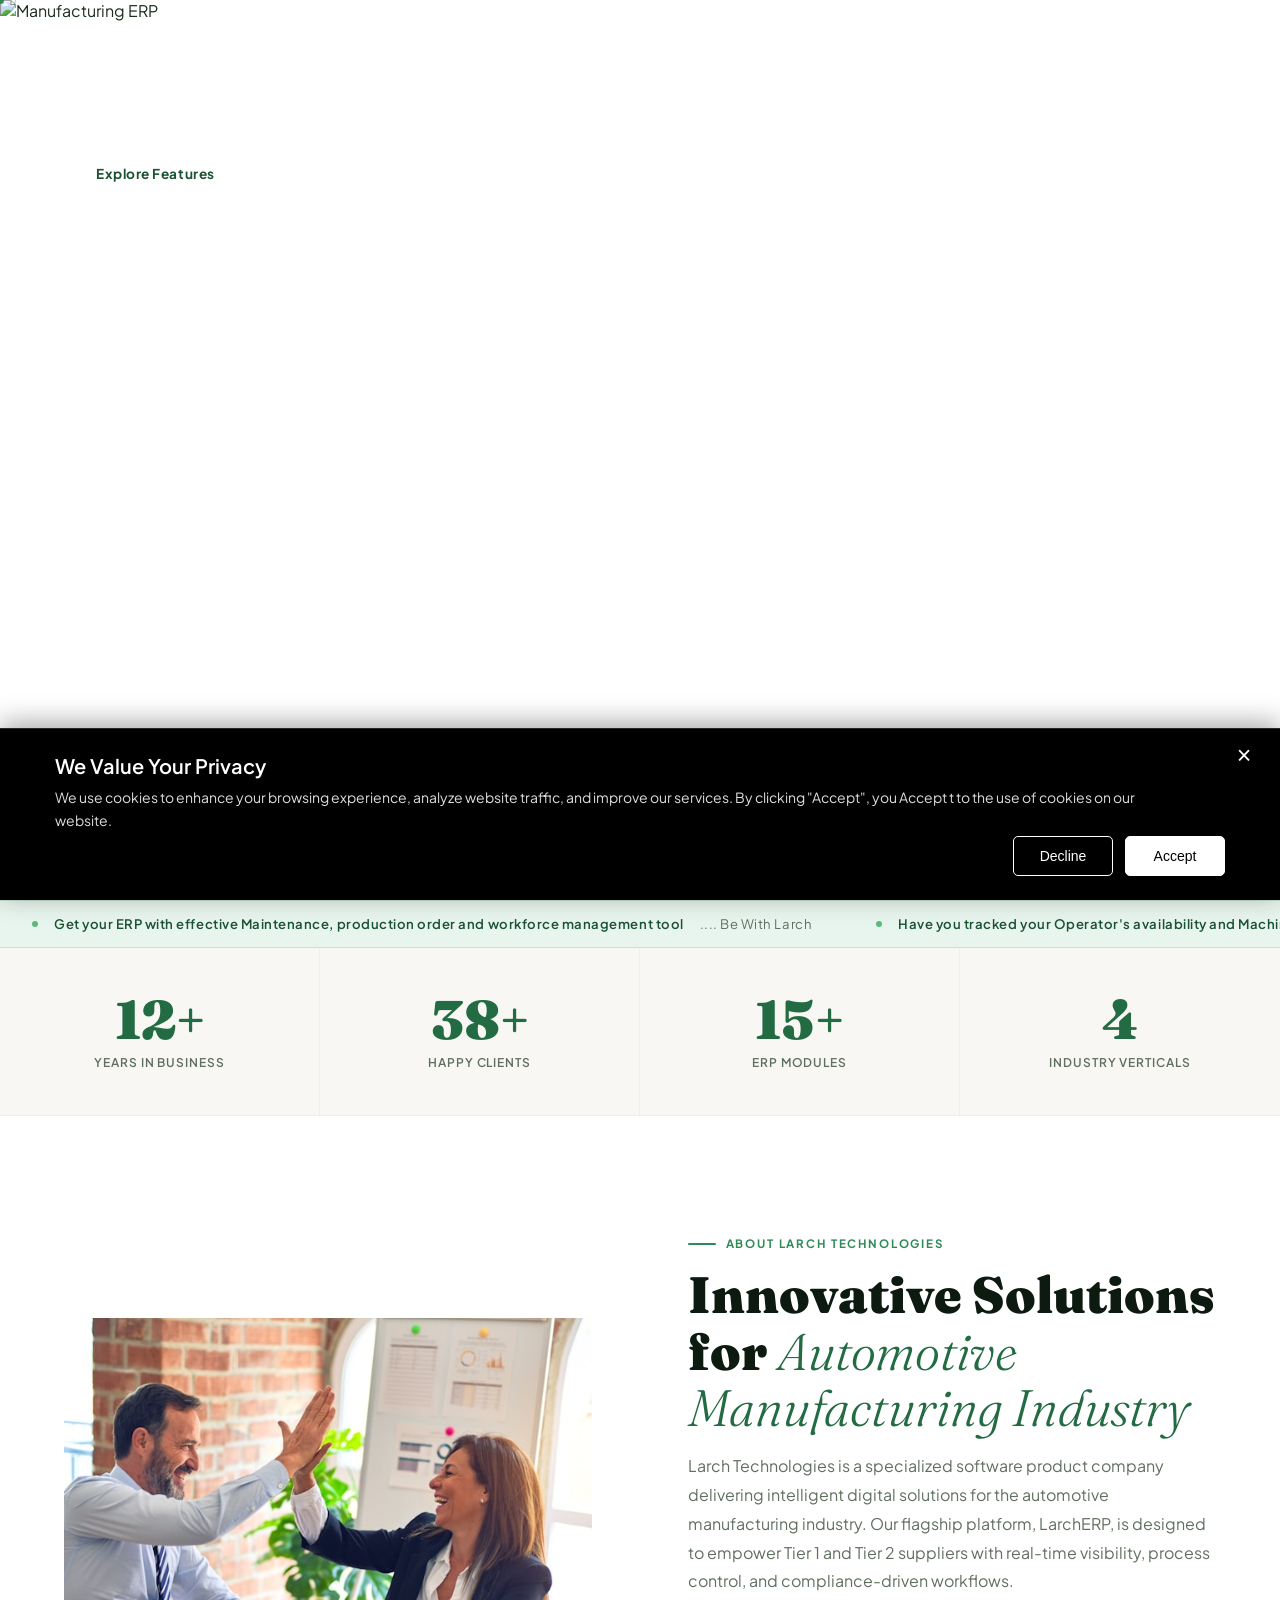
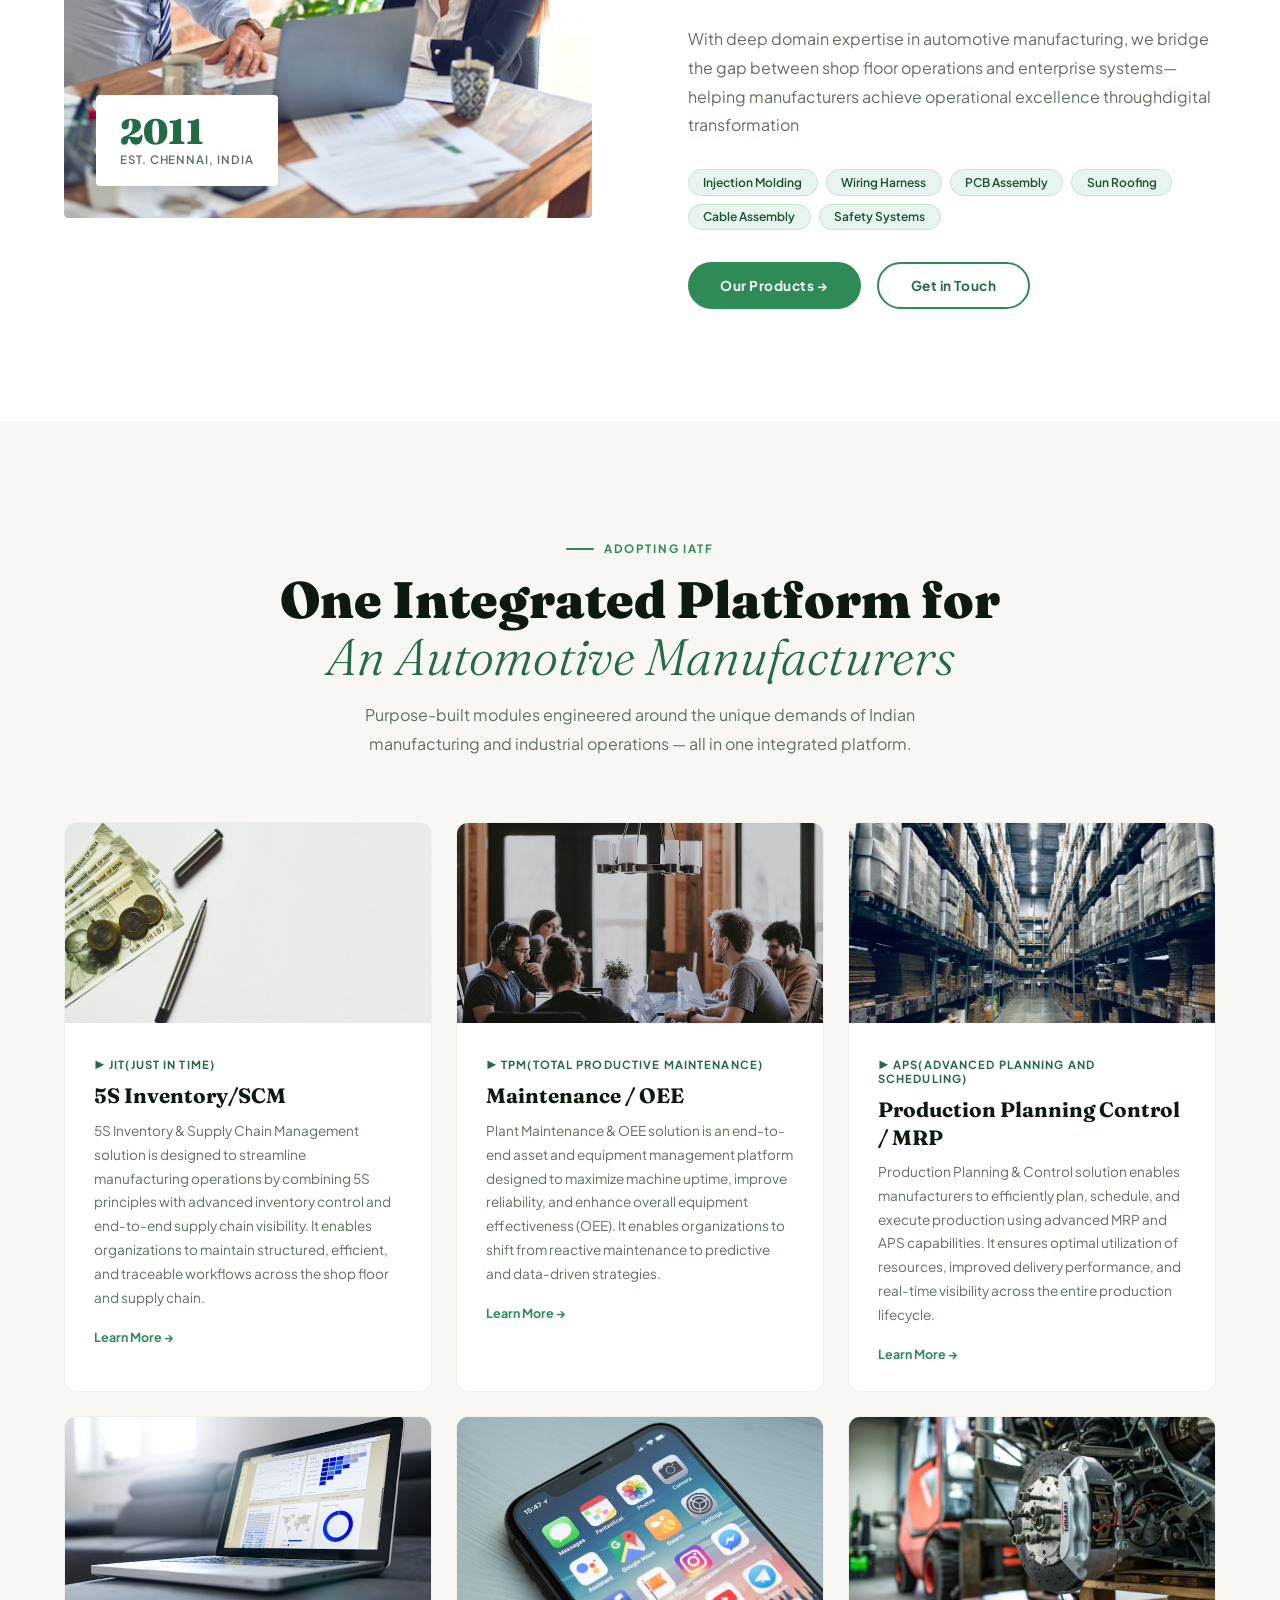
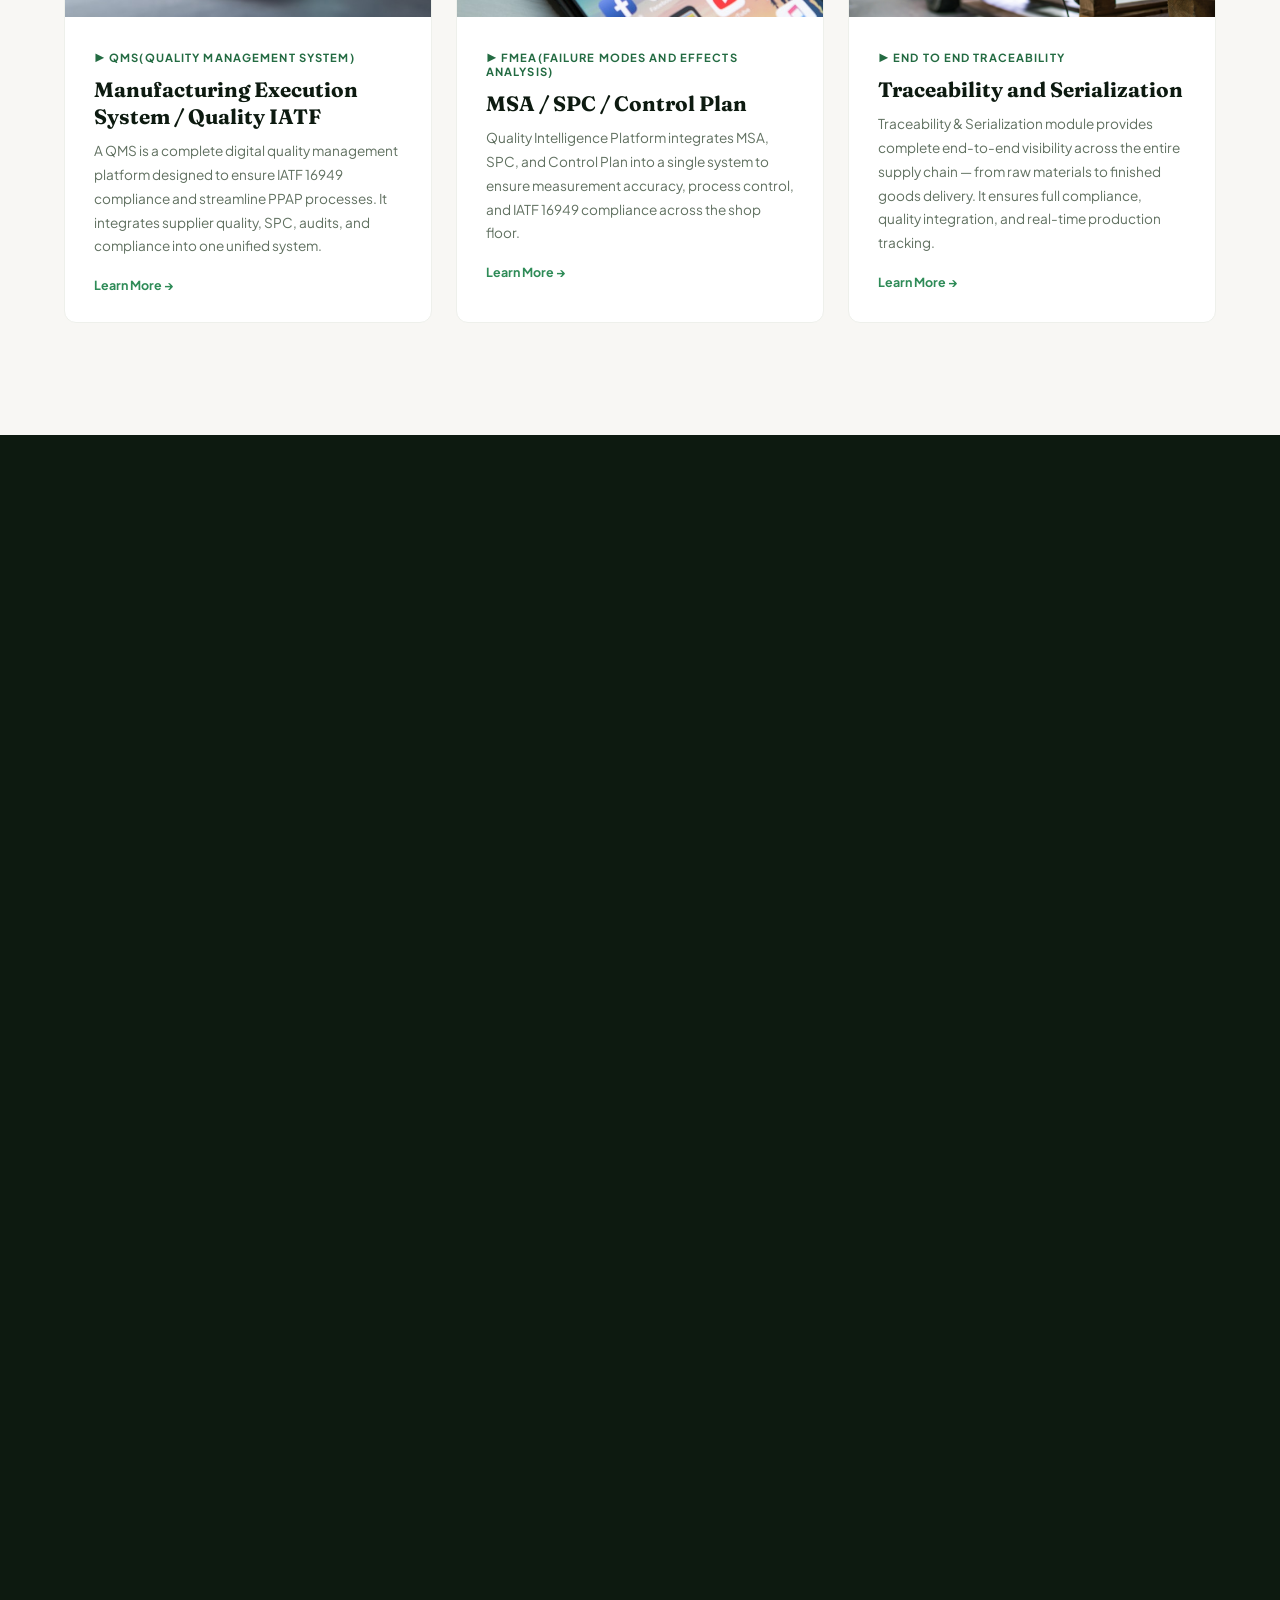
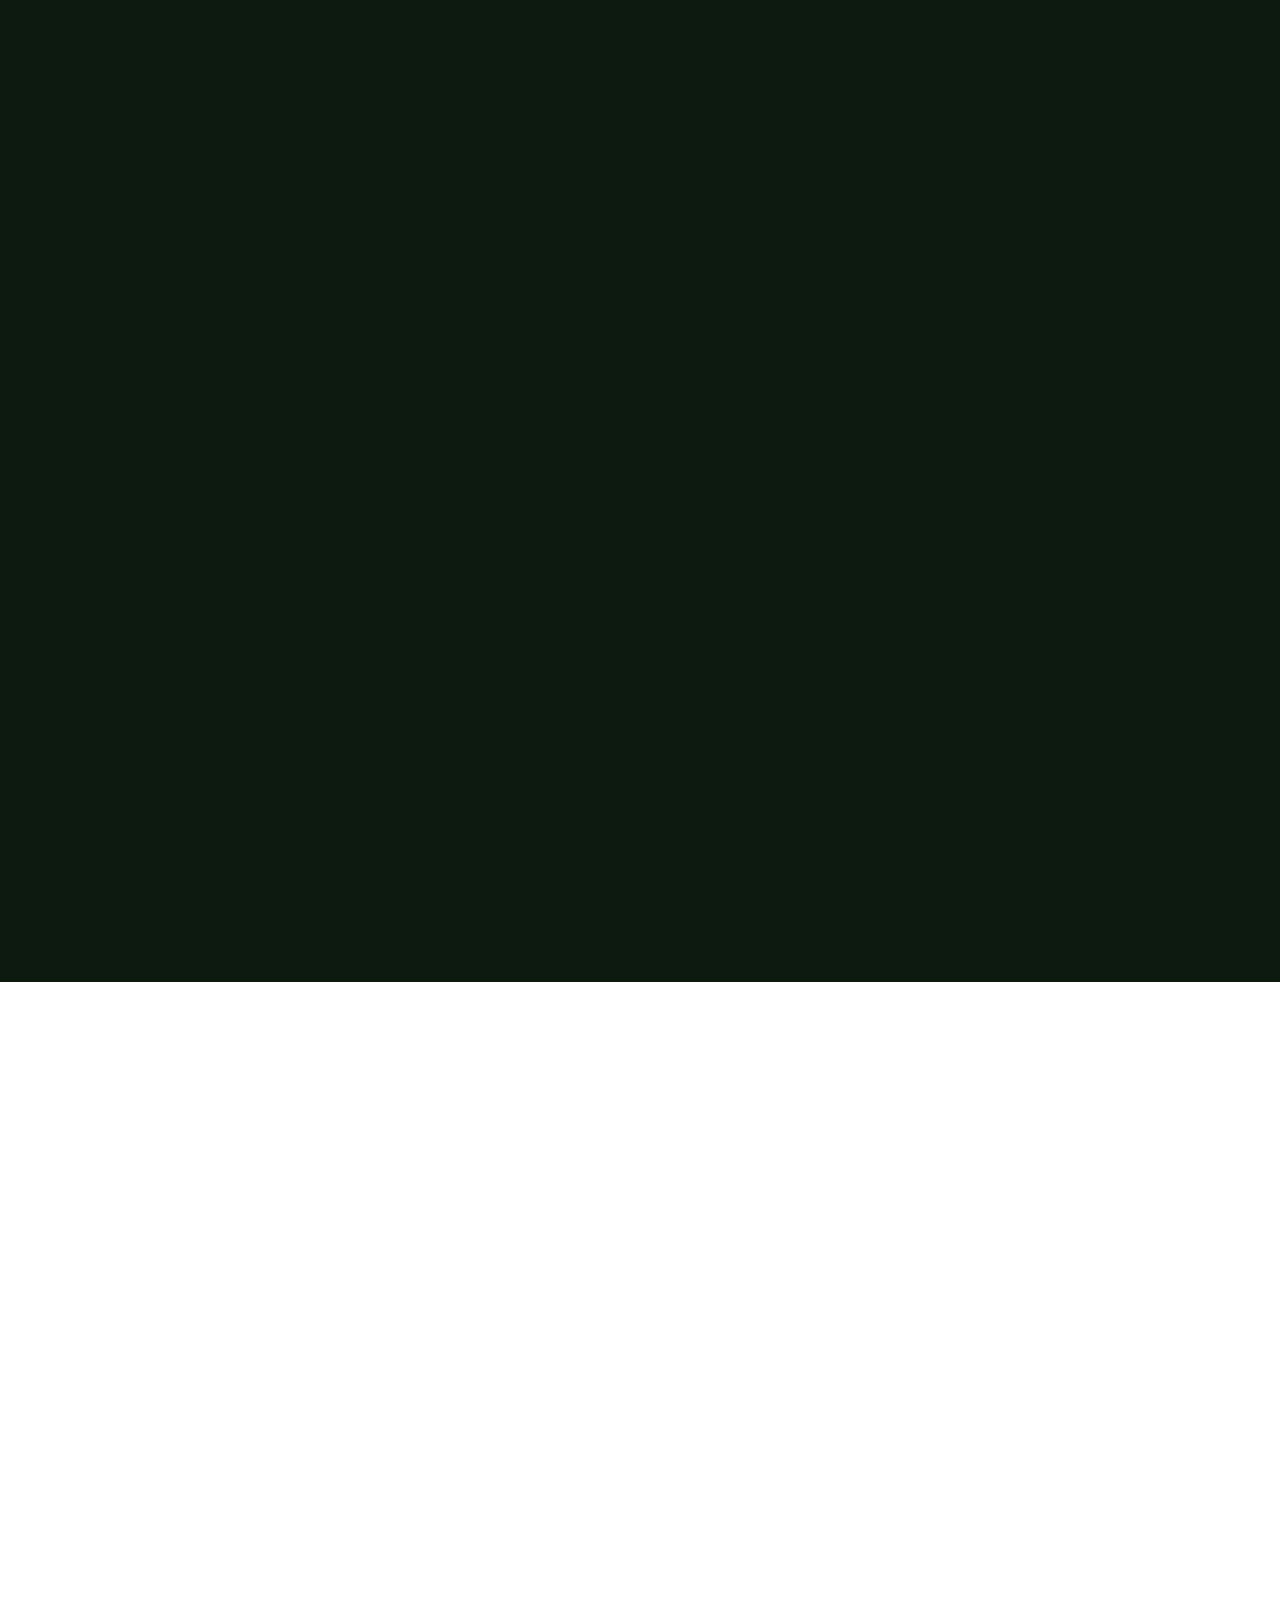
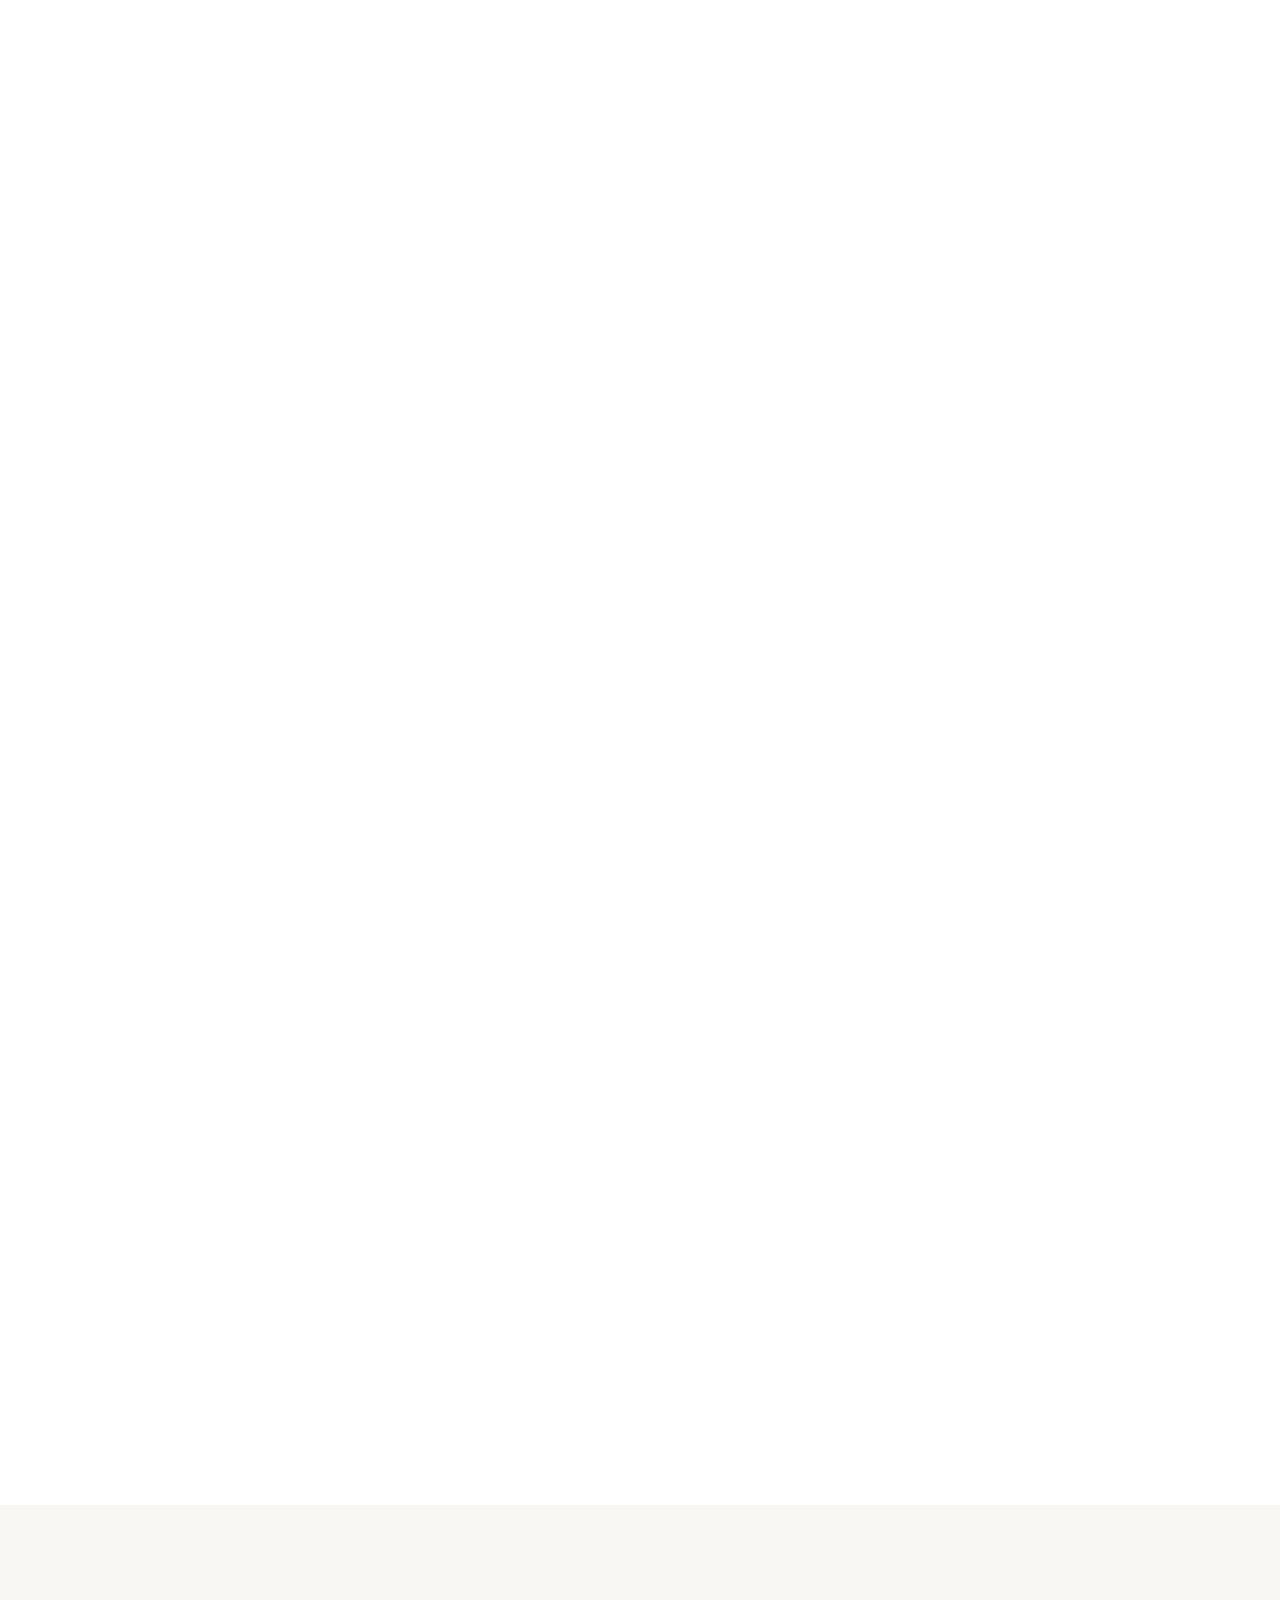
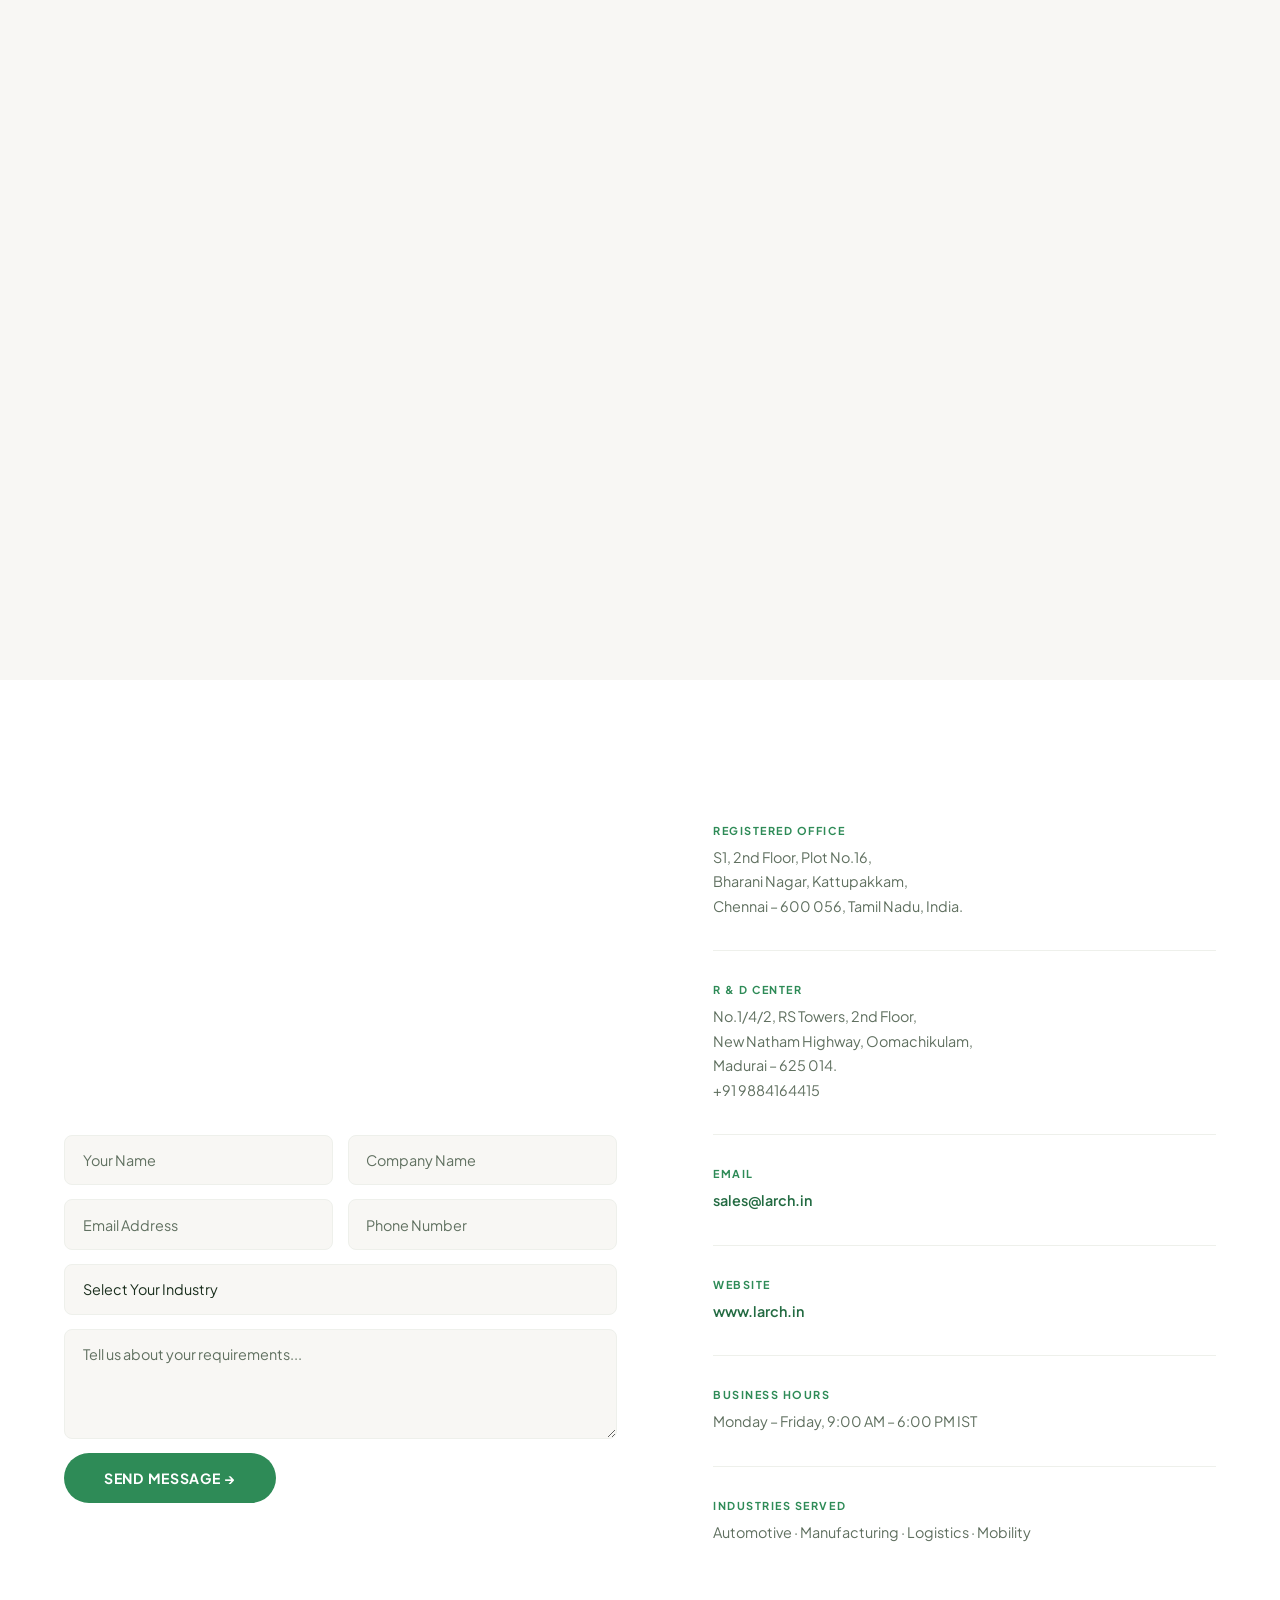
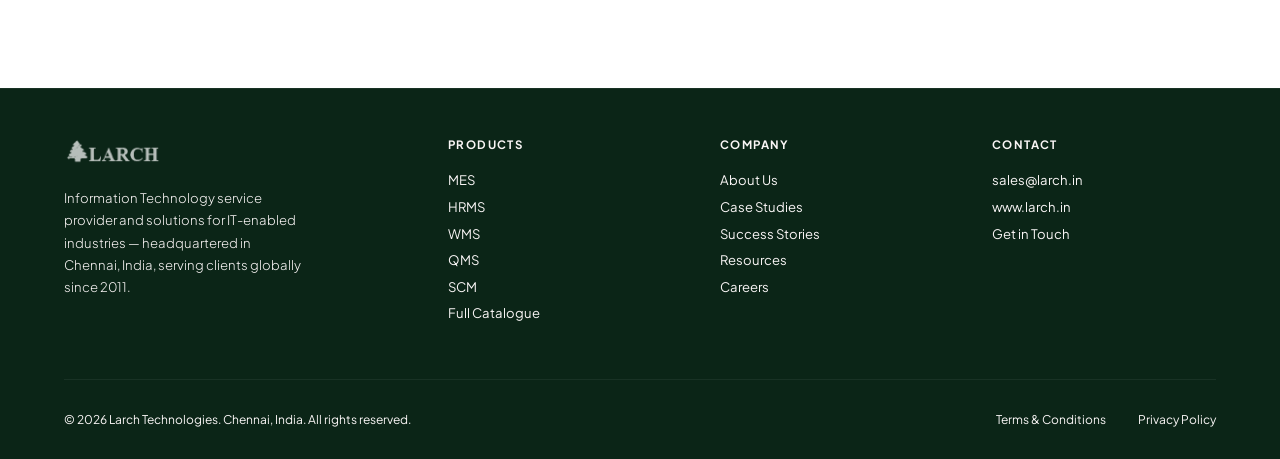
==== commit 23306ac7: "update changes" ====
--- a/index.html
+++ b/index.html
@@ -324,7 +324,7 @@
             <div class="team-card">
 
                 <div class="team-image">
-                    <img src="images/Suji Professional  pic 1.png" alt="Team Member">
+                    <img src="images/demo.jpg" alt="Team Member">
                 </div>
 
                 <div class="team-content">
